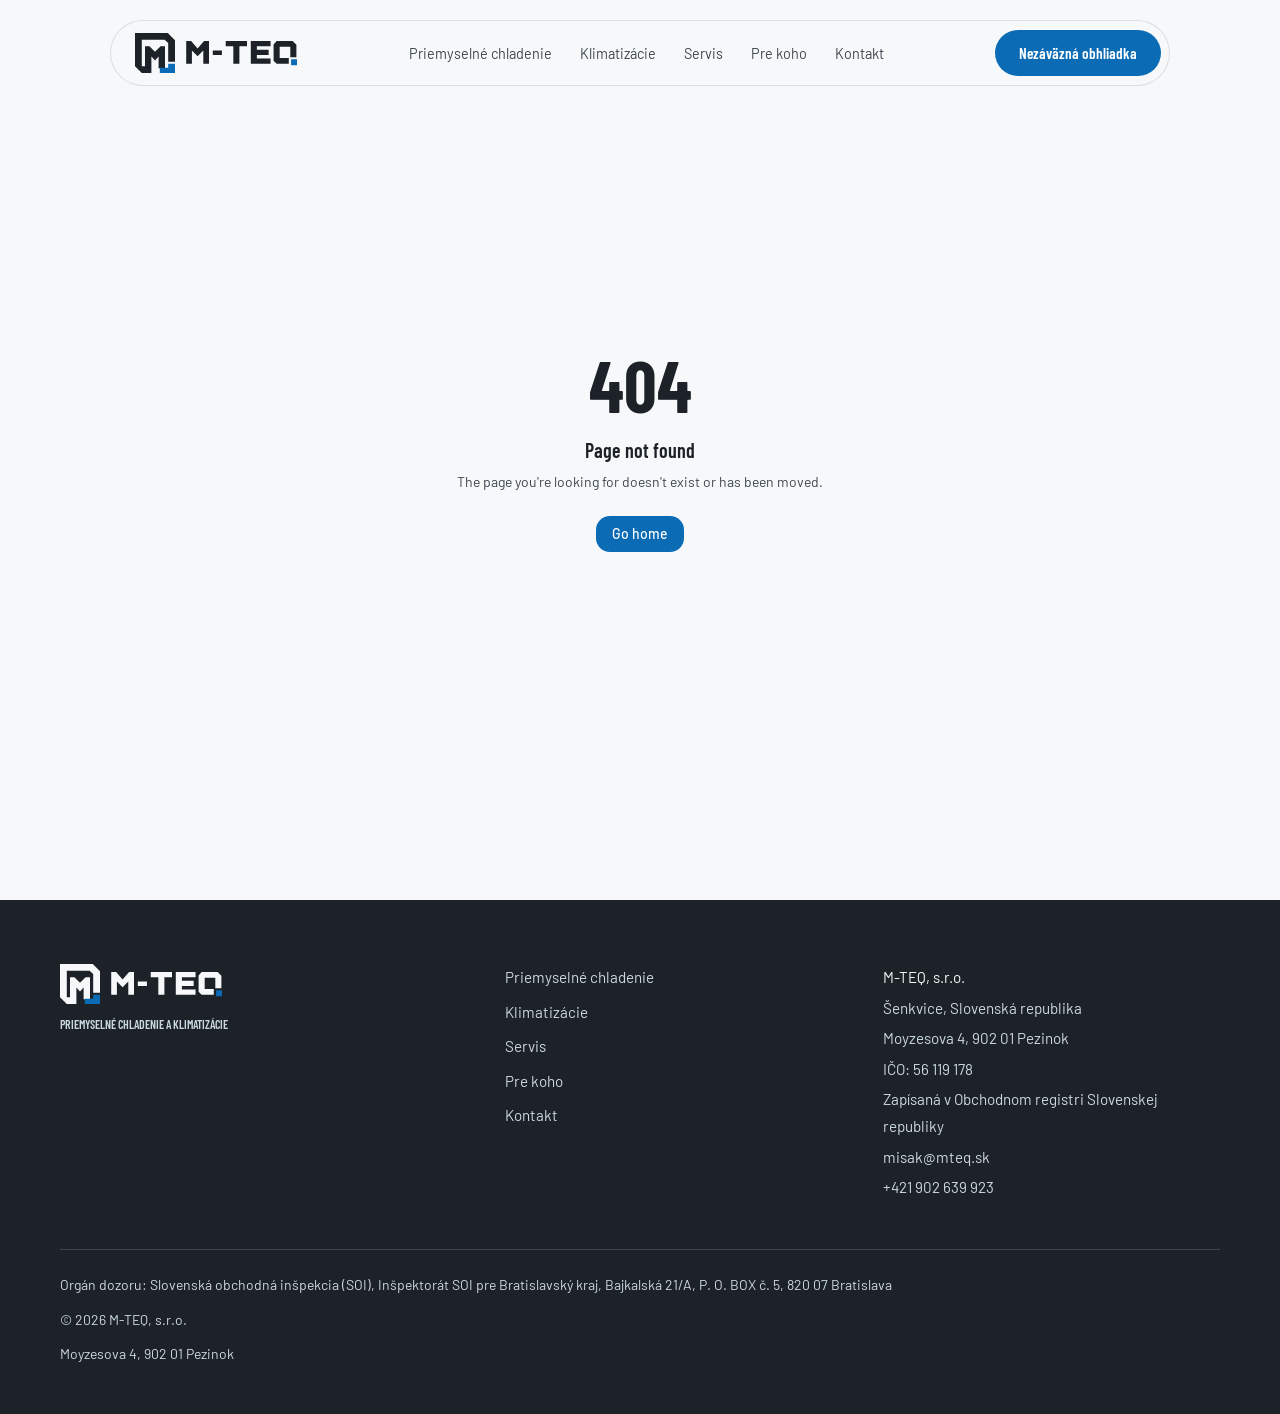
==== index.html @ 30f76d92 "Telefon na mobile ostava v jednom riadku" ====
<!DOCTYPE html><html lang="sk"><head><meta charSet="utf-8"/><meta name="viewport" content="width=device-width, initial-scale=1"/><link rel="preload" as="image" href="/assets/hero-BaROjVTZ.jpg"/><link rel="stylesheet" href="/assets/styles-GZahgrig.css" data-precedence="default"/><link rel="stylesheet" href="https://fonts.googleapis.com/css2?family=Barlow+Condensed:wght@600;700;800&amp;family=Barlow:ital,wght@0,400;0,500;0,600;1,400&amp;display=swap" data-precedence="default"/><title>Priemyselné chladenie a klimatizácie | M-TEQ</title><meta property="og:type" content="website"/><meta name="twitter:card" content="summary_large_image"/><meta name="description" content="Chladiace a mraziace boxy, chladiarne a vitríny pre mäsiarstva, predajne a prevádzky. Montáž klimatizácií a servis. Nezáväzná obhliadka."/><meta property="og:title" content="Priemyselné chladenie a klimatizácie | M-TEQ"/><meta property="og:description" content="Chladenie pre prevádzky, kde si výpadok nikto nemôže dovoliť. Nezáväzná obhliadka."/><link rel="modulepreload" href="/assets/index-ByGClAOJ.js"/><link rel="modulepreload" href="/assets/routes-XFiUXvRr.js"/><link rel="modulepreload" href="/assets/regulator-n8Q7moVo.js"/><link rel="modulepreload" href="/assets/strojovna-B4AyYjzI.js"/><link rel="modulepreload" href="/assets/warehouse-BjychSsk.js"/><link rel="modulepreload" href="/assets/klimatizacia-D5tEFb6D.js"/><link rel="modulepreload" href="/assets/Bloky-BaTZbaLu.js"/><link rel="icon" href="/favicon.png?v=20261104" type="image/png"/><link rel="apple-touch-icon" href="/apple-touch-icon.png"/><meta name="robots" content="noindex, nofollow"/><link rel="preconnect" href="https://fonts.googleapis.com"/><link rel="preconnect" href="https://fonts.gstatic.com" crossorigin="anonymous"/><script type="application/ld+json">{"@context":"https://schema.org","@type":"LocalBusiness","name":"M-TEQ, s.r.o.","description":"Priemyselné chladenie a klimatizácie","telephone":"+421 902 639 923","email":"misak@mteq.sk","taxID":"56119178","address":{"@type":"PostalAddress","addressLocality":"Šenkvice","addressCountry":"SK"}}</script><meta name="twitter:title" content="Priemyselné chladenie a klimatizácie | M-TEQ"><meta name="twitter:description" content="Chladenie pre prevádzky, kde si výpadok nikto nemôže dovoliť. Nezáväzná obhliadka."><meta property="og:image" content="https://pub-bb2e103a32db4e198524a2e9ed8f35b4.r2.dev/lovp_06jy56ednd9dcsbyqvr5x4zqxt/9d31c6cc61211c98540d97f13b0f9140_1792367853411.png"><meta name="twitter:image" content="https://pub-bb2e103a32db4e198524a2e9ed8f35b4.r2.dev/lovp_06jy56ednd9dcsbyqvr5x4zqxt/9d31c6cc61211c98540d97f13b0f9140_1792367853411.png"></head><body><a href="#obsah" class="sr-only focus:not-sr-only focus:fixed focus:left-4 focus:top-4 focus:z-[70] btn btn-modra">Preskočiť na obsah</a><header class="menu  "><nav class="flex h-full items-center justify-between gap-4 pl-6 pr-2" aria-label="Hlavné menu"><a aria-label="M-TEQ, domov" class="logotyp text-xl  active" href="/" data-status="active" aria-current="page">M<span class="text-modra">-</span>TEQ</a><ul class="hidden items-center gap-1 lg:flex"><li><a class="rounded-full px-3 py-2 text-[0.9rem] text-grafit-mak transition-colors duration-300 hover:text-modra-tmava" href="/priemyselne-chladenie">Priemyselné chladenie</a></li><li><a class="rounded-full px-3 py-2 text-[0.9rem] text-grafit-mak transition-colors duration-300 hover:text-modra-tmava" href="/klimatizacie">Klimatizácie</a></li><li><a class="rounded-full px-3 py-2 text-[0.9rem] text-grafit-mak transition-colors duration-300 hover:text-modra-tmava" href="/servis">Servis</a></li><li><a class="rounded-full px-3 py-2 text-[0.9rem] text-grafit-mak transition-colors duration-300 hover:text-modra-tmava" href="/pre-koho">Pre koho</a></li><li><a class="rounded-full px-3 py-2 text-[0.9rem] text-grafit-mak transition-colors duration-300 hover:text-modra-tmava" href="/kontakt">Kontakt</a></li></ul><a class="btn btn-modra hidden !py-2.5 lg:inline-flex" href="/dopyt">Nezáväzná obhliadka</a><button type="button" class="btn btn-obrys !px-4 !py-2 lg:hidden" aria-expanded="false" aria-controls="mobilne-menu"><span class="flex flex-col gap-1" aria-hidden="true"><span class="block h-0.5 w-5 rounded-full bg-grafit"></span><span class="block h-0.5 w-5 rounded-full bg-grafit"></span></span><span class="sr-only">Otvoriť menu</span></button></nav></header><a href="tel:+421902639923" class="btn btn-modra fixed bottom-4 left-1/2 z-40 -translate-x-1/2 shadow-[var(--tien-zdvih)] lg:hidden" aria-label="Zavolať +421 902 639 923"><svg width="18" height="18" viewBox="0 0 24 24" fill="none" aria-hidden="true"><path d="M5 4h4l2 5-2.5 1.5a11 11 0 0 0 5 5L15 13l5 2v4a2 2 0 0 1-2 2A16 16 0 0 1 3 6a2 2 0 0 1 2-2" stroke="currentColor" stroke-width="1.8" stroke-linejoin="round"></path></svg>Zavolať</a><div id="obsah" class="prechod-stranky"><!--$--><main><section class="uvod-domov relative isolate overflow-hidden"><video class="uvod-video" poster="/__l5e/assets-v1/dd552102-d578-42c6-9dde-a51a23793934/mteq-airflow-poster.jpg" autoPlay="" muted="" playsInline="" loop="" preload="auto" aria-hidden="true"><source src="/__l5e/assets-v1/21ea2194-92ba-4c3b-be45-688ba5adaeda/mteq-airflow.webm" type="video/webm"/><source src="/__l5e/assets-v1/b06d002d-1847-46dd-aaab-30ab0254226c/mteq-airflow.mp4" type="video/mp4"/></video><div class="uvod-video-zavoj absolute inset-0 -z-10"></div><button class="inline-flex items-center justify-center gap-2 whitespace-nowrap text-sm font-medium cursor-pointer transition-colors focus-visible:outline-none focus-visible:ring-1 focus-visible:ring-ring disabled:pointer-events-none disabled:opacity-50 disabled:cursor-not-allowed [&amp;_svg]:pointer-events-none [&amp;_svg]:size-4 [&amp;_svg]:shrink-0 border border-input bg-background shadow-sm hover:bg-accent hover:text-accent-foreground h-9 w-9 video-prepinac absolute bottom-12 right-6 z-20 rounded-full" type="button" aria-label="Pozastaviť animáciu" title="Pozastaviť animáciu"><svg xmlns="http://www.w3.org/2000/svg" width="16" height="16" viewBox="0 0 24 24" fill="none" stroke="currentColor" stroke-width="2" stroke-linecap="round" stroke-linejoin="round" class="lucide lucide-pause" aria-hidden="true"><rect x="14" y="3" width="5" height="18" rx="1"></rect><rect x="5" y="3" width="5" height="18" rx="1"></rect></svg></button><div class="obal relative z-10"><span data-anim="true" class="t-popis text-modra">PRIEMYSELNÉ CHLADENIE · KLIMATIZÁCIE</span><h1 data-anim="true" class="uvod-znacka mt-6">M<span class="text-modra">-</span>TEQ</h1><div class="mt-8 grid gap-8 lg:grid-cols-[1.1fr_1fr] lg:gap-20"><p data-anim="true" class="uvod-veta">Keď v piatok večer vypadne chladenie, nejde o nepohodlie.</p><div><p data-anim="true" class="max-w-xl text-grafit-mak">Ide o tovar v boxe, o pondelkovú kontrolu a o deň, keď sa nepredáva. Robíme chladenie pre prevádzky, kde si výpadok nikto nemôže dovoliť — a sme tí, čo to prídu riešiť, nie tí, čo to len namontujú.</p><div data-anim="true" class="mt-7 flex flex-wrap gap-3"><a class="btn btn-modra" href="/dopyt">Nezáväzná obhliadka<svg xmlns="http://www.w3.org/2000/svg" width="18" height="18" viewBox="0 0 24 24" fill="none" stroke="currentColor" stroke-width="2" stroke-linecap="round" stroke-linejoin="round" class="lucide lucide-arrow-up-right" aria-hidden="true"><path d="M7 7h10v10"></path><path d="M7 17 17 7"></path></svg></a><a href="#co-riesite" class="btn btn-obrys">Čo robíme</a></div></div></div></div><div class="obal relative z-10 mt-12"><div data-anim="true" class="uvod-detail flex items-center gap-5"><img src="/assets/hero-BaROjVTZ.jpg" alt="Interiér chladiaceho boxu s nerezovými policami" width="1600" height="1104" class="h-20 w-28 rounded-[14px] object-cover"/><span class="t-popis text-grafit-mak">Chladenie<!-- --> · <!-- -->Klimatizácia<!-- --> · <!-- -->Servis</span></div></div></section><section id="co-riesite" class="sekcia-prechod scroll-mt-24 bg-biela py-20 lg:py-28"><div class="obal"><div class="max-w-3xl"><span data-anim="true" class="stitok">ČO RIEŠITE</span><h2 data-anim="true" class="t-nadpis mt-5">Dve veci, dva úplne iné problémy.</h2></div><div class="mt-12 grid gap-5 lg:grid-cols-2"><a data-anim="true" class="volba-sluzby group relative isolate flex min-h-[480px] flex-col justify-end overflow-hidden rounded-[24px] p-8 md:p-10" href="/priemyselne-chladenie"><img src="/assets/strojovna-BWE-LWDP.jpg" alt="Chladím potraviny" width="1280" height="912" loading="lazy" class="absolute inset-0 -z-20 h-full w-full object-cover transition-transform duration-700 group-hover:scale-105"/><div class="foto-zavoj absolute inset-0 -z-10"></div><svg xmlns="http://www.w3.org/2000/svg" width="36" height="36" viewBox="0 0 24 24" fill="none" stroke="currentColor" stroke-width="1.3" stroke-linecap="round" stroke-linejoin="round" class="lucide lucide-snowflake mb-auto text-namraza" aria-hidden="true"><path d="m10 20-1.25-2.5L6 18"></path><path d="M10 4 8.75 6.5 6 6"></path><path d="m14 20 1.25-2.5L18 18"></path><path d="m14 4 1.25 2.5L18 6"></path><path d="m17 21-3-6h-4"></path><path d="m17 3-3 6 1.5 3"></path><path d="M2 12h6.5L10 9"></path><path d="m20 10-1.5 2 1.5 2"></path><path d="M22 12h-6.5L14 15"></path><path d="m4 10 1.5 2L4 14"></path><path d="m7 21 3-6-1.5-3"></path><path d="m7 3 3 6h4"></path></svg><h3 class="t-nadpis mt-20 text-ind">Chladím potraviny</h3><p class="mt-4 max-w-lg text-ind">Chladiace a mraziace boxy, chladiarne, vitríny a technológia pre mäsiarstva, predajne, reštaurácie a sklady. Tu rozhoduje stabilita teploty a to, ako rýchlo sa rieši porucha.</p><span class="mt-8 flex items-center justify-between border-t border-linka-tmava pt-5 font-display font-semibold text-ind">Priemyselné chladenie<svg xmlns="http://www.w3.org/2000/svg" width="24" height="24" viewBox="0 0 24 24" fill="none" stroke="currentColor" stroke-width="2" stroke-linecap="round" stroke-linejoin="round" class="lucide lucide-arrow-up-right" aria-hidden="true"><path d="M7 7h10v10"></path><path d="M7 17 17 7"></path></svg></span></a><a data-anim="true" class="volba-sluzby group relative isolate flex min-h-[480px] flex-col justify-end overflow-hidden rounded-[24px] p-8 md:p-10" href="/klimatizacie"><img src="/assets/klimatizacia-C7ydokVe.jpg" alt="Potrebujem klimatizáciu" width="1280" height="912" loading="lazy" class="absolute inset-0 -z-20 h-full w-full object-cover transition-transform duration-700 group-hover:scale-105"/><div class="foto-zavoj absolute inset-0 -z-10"></div><svg xmlns="http://www.w3.org/2000/svg" width="36" height="36" viewBox="0 0 24 24" fill="none" stroke="currentColor" stroke-width="1.3" stroke-linecap="round" stroke-linejoin="round" class="lucide lucide-wind mb-auto text-namraza" aria-hidden="true"><path d="M12.8 19.6A2 2 0 1 0 14 16H2"></path><path d="M17.5 8a2.5 2.5 0 1 1 2 4H2"></path><path d="M9.8 4.4A2 2 0 1 1 11 8H2"></path></svg><h3 class="t-nadpis mt-20 text-ind">Potrebujem klimatizáciu</h3><p class="mt-4 max-w-lg text-ind">Montáž a servis klimatizácií pre firmy, kancelárie a prevádzky. Od jednej jednotky po celú budovu.</p><span class="mt-8 flex items-center justify-between border-t border-linka-tmava pt-5 font-display font-semibold text-ind">Klimatizácie<svg xmlns="http://www.w3.org/2000/svg" width="24" height="24" viewBox="0 0 24 24" fill="none" stroke="currentColor" stroke-width="2" stroke-linecap="round" stroke-linejoin="round" class="lucide lucide-arrow-up-right" aria-hidden="true"><path d="M7 7h10v10"></path><path d="M7 17 17 7"></path></svg></span></a></div></div></section><section class="sekcia-porucha bg-biela py-24 lg:py-32" aria-labelledby="porucha-nadpis"><div class="obal"><div class="max-w-3xl"><span data-anim="true" class="stitok !border-signal !text-signal"><span class="pulz mr-2 inline-block h-2 w-2 rounded-full bg-signal" aria-hidden="true"></span>KEĎ SA TO POKAZÍ</span><h2 id="porucha-nadpis" data-anim="true" class="t-nadpis mt-5">Toto je tá časť, o ktorej sa pri podpise nehovorí.</h2><p data-anim="true" class="t-perex mt-5 text-grafit-mak">Montáž vie urobiť veľa firiem. Rozdiel sa ukáže vtedy, keď zariadenie prestane držať teplotu — a vy ste v tom sami.</p></div><div data-anim="true" class="krivka mt-14 overflow-hidden rounded-[24px] border border-linka bg-ind p-6 md:p-10" aria-hidden="true"><div class="flex justify-between t-popis text-grafit-mak"><span>Teplota v boxe</span><span>Čas</span></div><svg viewBox="0 0 1000 220" class="mt-4 h-40 w-full md:h-52" fill="none" preserveAspectRatio="none"><line x1="0" y1="170" x2="1000" y2="170" stroke="var(--namraza)" stroke-dasharray="4 8" vector-effect="non-scaling-stroke"></line><path class="ciara" pathLength="1" d="M0 170 C 120 170, 220 168, 333 160" stroke="var(--modra)" stroke-width="3" stroke-linecap="round" vector-effect="non-scaling-stroke" style="transition-delay:200ms"></path><path class="ciara" pathLength="1" d="M333 160 C 450 152, 540 118, 666 80" stroke="color-mix(in srgb, var(--modra) 45%, var(--signal))" stroke-width="3" stroke-linecap="round" vector-effect="non-scaling-stroke" style="transition-delay:900ms"></path><path class="ciara" pathLength="1" d="M666 80 C 780 46, 880 28, 1000 18" stroke="var(--signal)" stroke-width="3" stroke-linecap="round" vector-effect="non-scaling-stroke" style="transition-delay:1600ms"></path><line x1="333" y1="0" x2="333" y2="220" stroke="var(--linka)" vector-effect="non-scaling-stroke"></line><line x1="666" y1="0" x2="666" y2="220" stroke="var(--linka)" vector-effect="non-scaling-stroke"></line></svg></div><ol class="mt-6 grid gap-4 md:grid-cols-3"><li data-anim="true" style="transition-delay:0ms;border-top-color:var(--modra)" class="rounded-[24px] border border-linka border-t-4 bg-biela p-7"><div class="flex items-baseline justify-between"><span style="color:var(--modra)"><svg xmlns="http://www.w3.org/2000/svg" width="32" height="32" viewBox="0 0 24 24" fill="none" stroke="currentColor" stroke-width="1.4" stroke-linecap="round" stroke-linejoin="round" class="lucide lucide-activity" aria-hidden="true"><path d="M22 12h-2.48a2 2 0 0 0-1.93 1.46l-2.35 8.36a.25.25 0 0 1-.48 0L9.24 2.18a.25.25 0 0 0-.48 0l-2.35 8.36A2 2 0 0 1 4.49 12H2"></path></svg></span><span class="stitok" style="border-color:var(--modra);color:var(--modra-tmava)">Prvé znaky</span></div><p class="mt-6 text-grafit-mak">Teplota sa drží horšie ako zvyčajne. Zariadenie beží dlhšie. Toto je moment, kedy sa to ešte dá vyriešiť lacno.</p></li><li data-anim="true" style="transition-delay:120ms;border-top-color:color-mix(in srgb, var(--modra) 45%, var(--signal))" class="rounded-[24px] border border-linka border-t-4 bg-biela p-7"><div class="flex items-baseline justify-between"><span style="color:color-mix(in srgb, var(--modra) 45%, var(--signal))"><svg xmlns="http://www.w3.org/2000/svg" width="32" height="32" viewBox="0 0 24 24" fill="none" stroke="currentColor" stroke-width="1.4" stroke-linecap="round" stroke-linejoin="round" class="lucide lucide-triangle-alert" aria-hidden="true"><path d="m21.73 18-8-14a2 2 0 0 0-3.48 0l-8 14A2 2 0 0 0 4 21h16a2 2 0 0 0 1.73-3"></path><path d="M12 9v4"></path><path d="M12 17h.01"></path></svg></span><span class="stitok" style="border-color:color-mix(in srgb, var(--modra) 45%, var(--signal));color:var(--grafit)">Porucha</span></div><p class="mt-6 text-grafit-mak">Teplota stúpa. Od tejto chvíle beží čas a každá hodina niečo stojí.</p></li><li data-anim="true" style="transition-delay:240ms;border-top-color:var(--signal)" class="rounded-[24px] border border-linka border-t-4 bg-biela p-7"><div class="flex items-baseline justify-between"><span style="color:var(--signal)"><svg xmlns="http://www.w3.org/2000/svg" width="32" height="32" viewBox="0 0 24 24" fill="none" stroke="currentColor" stroke-width="1.4" stroke-linecap="round" stroke-linejoin="round" class="lucide lucide-shield-check" aria-hidden="true"><path d="M20 13c0 5-3.5 7.5-7.66 8.95a1 1 0 0 1-.67-.01C7.5 20.5 4 18 4 13V6a1 1 0 0 1 1-1c2 0 4.5-1.2 6.24-2.72a1.17 1.17 0 0 1 1.52 0C14.51 3.81 17 5 19 5a1 1 0 0 1 1 1z"></path><path d="m9 12 2 2 4-4"></path></svg></span><span class="stitok" style="border-color:var(--signal);color:var(--grafit)">Následok</span></div><p class="mt-6 text-grafit-mak">Znehodnotený tovar, problém pri kontrole a zatvorená prevádzka. Toto je to, čomu sa predchádza údržbou.</p></li></ol><div class="mt-16 grid gap-10 rounded-[24px] bg-grafit p-8 text-ind md:grid-cols-[1fr_1.4fr] md:p-12"><div><h3 data-anim="true" class="t-sluzba">Čo s tým robíme my</h3><a data-anim="true" href="tel:+421902639923" class="btn btn-modra mt-8">Zavolať · <!-- -->+421 902 639 923</a></div><ul class="space-y-6"><li data-anim="true" class="flex gap-5 border-t border-linka-tmava pt-6 first:border-0 first:pt-0"><svg xmlns="http://www.w3.org/2000/svg" width="20" height="20" viewBox="0 0 24 24" fill="none" stroke="currentColor" stroke-width="2" stroke-linecap="round" stroke-linejoin="round" class="lucide lucide-check mt-1 shrink-0 text-namraza" aria-hidden="true"><path d="M20 6 9 17l-5-5"></path></svg><p class="text-ind">Prídeme sa na to pozrieť osobne. Chladiaci okruh sa cez telefón diagnostikovať nedá.</p></li><li data-anim="true" class="flex gap-5 border-t border-linka-tmava pt-6 first:border-0 first:pt-0"><svg xmlns="http://www.w3.org/2000/svg" width="20" height="20" viewBox="0 0 24 24" fill="none" stroke="currentColor" stroke-width="2" stroke-linecap="round" stroke-linejoin="round" class="lucide lucide-check mt-1 shrink-0 text-namraza" aria-hidden="true"><path d="M20 6 9 17l-5-5"></path></svg><p class="text-ind">Poruchu riešime na mieste, ak sa dá. Ak treba diel, poviem vám to hneď a poviem aj, dokedy.</p></li><li data-anim="true" class="flex gap-5 border-t border-linka-tmava pt-6 first:border-0 first:pt-0"><svg xmlns="http://www.w3.org/2000/svg" width="20" height="20" viewBox="0 0 24 24" fill="none" stroke="currentColor" stroke-width="2" stroke-linecap="round" stroke-linejoin="round" class="lucide lucide-check mt-1 shrink-0 text-namraza" aria-hidden="true"><path d="M20 6 9 17l-5-5"></path></svg><p class="text-ind">Pri zariadeniach, ktoré pre vás robíme, vieme nastaviť pravidelnú údržbu — tá je lacnejšia než jeden výpadok.</p></li></ul></div></div></section><section class="sekcia-sluzby py-20 lg:py-28"><div class="obal"><div class="max-w-3xl"><span data-anim="true" class="stitok">ČO ROBÍME</span><h2 data-anim="true" class="t-nadpis mt-5">Návrh, montáž a servis. Jedna firma, jeden človek.</h2></div><div class="mt-12 grid gap-4 md:grid-cols-3"><a data-anim="true" style="transition-delay:0ms" class="sluzba-riadok group flex flex-col p-8" href="/priemyselne-chladenie"><span class="flex items-center justify-between text-modra"><svg xmlns="http://www.w3.org/2000/svg" width="32" height="32" viewBox="0 0 24 24" fill="none" stroke="currentColor" stroke-width="1.3" stroke-linecap="round" stroke-linejoin="round" class="lucide lucide-snowflake" aria-hidden="true"><path d="m10 20-1.25-2.5L6 18"></path><path d="M10 4 8.75 6.5 6 6"></path><path d="m14 20 1.25-2.5L18 18"></path><path d="m14 4 1.25 2.5L18 6"></path><path d="m17 21-3-6h-4"></path><path d="m17 3-3 6 1.5 3"></path><path d="M2 12h6.5L10 9"></path><path d="m20 10-1.5 2 1.5 2"></path><path d="M22 12h-6.5L14 15"></path><path d="m4 10 1.5 2L4 14"></path><path d="m7 21 3-6-1.5-3"></path><path d="m7 3 3 6h4"></path></svg><svg xmlns="http://www.w3.org/2000/svg" width="24" height="24" viewBox="0 0 24 24" fill="none" stroke="currentColor" stroke-width="2" stroke-linecap="round" stroke-linejoin="round" class="lucide lucide-arrow-up-right" aria-hidden="true"><path d="M7 7h10v10"></path><path d="M7 17 17 7"></path></svg></span><h3 class="t-sluzba mt-6">Priemyselné chladenie</h3><p class="mt-3 text-grafit-mak">Pre prevádzky, kde teplota nie je komfort, ale podmienka.</p><span class="t-popis mt-8 text-modra">Viac</span></a><a data-anim="true" style="transition-delay:100ms" class="sluzba-riadok group flex flex-col p-8" href="/klimatizacie"><span class="flex items-center justify-between text-modra"><svg xmlns="http://www.w3.org/2000/svg" width="32" height="32" viewBox="0 0 24 24" fill="none" stroke="currentColor" stroke-width="1.3" stroke-linecap="round" stroke-linejoin="round" class="lucide lucide-wind" aria-hidden="true"><path d="M12.8 19.6A2 2 0 1 0 14 16H2"></path><path d="M17.5 8a2.5 2.5 0 1 1 2 4H2"></path><path d="M9.8 4.4A2 2 0 1 1 11 8H2"></path></svg><svg xmlns="http://www.w3.org/2000/svg" width="24" height="24" viewBox="0 0 24 24" fill="none" stroke="currentColor" stroke-width="2" stroke-linecap="round" stroke-linejoin="round" class="lucide lucide-arrow-up-right" aria-hidden="true"><path d="M7 7h10v10"></path><path d="M7 17 17 7"></path></svg></span><h3 class="t-sluzba mt-6">Klimatizácie</h3><p class="mt-3 text-grafit-mak">Montáž a servis pre firmy a prevádzky.</p><span class="t-popis mt-8 text-modra">Viac</span></a><a data-anim="true" style="transition-delay:200ms" class="sluzba-riadok group flex flex-col p-8" href="/servis"><span class="flex items-center justify-between text-modra"><svg xmlns="http://www.w3.org/2000/svg" width="32" height="32" viewBox="0 0 24 24" fill="none" stroke="currentColor" stroke-width="1.3" stroke-linecap="round" stroke-linejoin="round" class="lucide lucide-wrench" aria-hidden="true"><path d="M14.7 6.3a1 1 0 0 0 0 1.4l1.6 1.6a1 1 0 0 0 1.4 0l3.106-3.105c.32-.322.863-.22.983.218a6 6 0 0 1-8.259 7.057l-7.91 7.91a1 1 0 0 1-2.999-3l7.91-7.91a6 6 0 0 1 7.057-8.259c.438.12.54.662.219.984z"></path></svg><svg xmlns="http://www.w3.org/2000/svg" width="24" height="24" viewBox="0 0 24 24" fill="none" stroke="currentColor" stroke-width="2" stroke-linecap="round" stroke-linejoin="round" class="lucide lucide-arrow-up-right" aria-hidden="true"><path d="M7 7h10v10"></path><path d="M7 17 17 7"></path></svg></span><h3 class="t-sluzba mt-6">Servis a údržba</h3><p class="mt-3 text-grafit-mak">Aj na zariadenia, ktoré sme nemontovali my.</p><span class="t-popis mt-8 text-modra">Viac</span></a></div></div></section><section class="py-20 lg:py-28"><div class="obal"><div class="max-w-3xl"><span data-anim="true" class="stitok">PRE KOHO</span><h2 data-anim="true" class="t-nadpis mt-5">Každá prevádzka má iný problém.</h2></div><ul class="mt-12 grid gap-px overflow-hidden rounded-[24px] border border-linka bg-linka sm:grid-cols-2 lg:grid-cols-3"><li class="bg-biela"><a data-anim="true" style="transition-delay:0ms" class="flex h-full flex-col p-7 transition-colors duration-[450ms] hover:bg-modra-svit" href="/pre-koho#masiarstvo"><div class="flex items-center justify-between"><span class="text-modra"><svg xmlns="http://www.w3.org/2000/svg" width="28" height="28" viewBox="0 0 24 24" fill="none" stroke="currentColor" stroke-width="1.3" stroke-linecap="round" stroke-linejoin="round" class="lucide lucide-beef" aria-hidden="true"><path d="M16.4 13.7A6.5 6.5 0 1 0 6.28 6.6c-1.1 3.13-.78 3.9-3.18 6.08A3 3 0 0 0 5 18c4 0 8.4-1.8 11.4-4.3"></path><path d="m18.5 6 2.19 4.5a6.48 6.48 0 0 1-2.29 7.2C15.4 20.2 11 22 7 22a3 3 0 0 1-2.68-1.66L2.4 16.5"></path><circle cx="12.5" cy="8.5" r="2.5"></circle></svg></span><span class="stitok">CHLADENIE</span></div><h3 class="t-sluzba mt-8">Mäsiarstva a spracovne</h3><p class="mt-3 text-grafit-mak">Najprísnejšie požiadavky na teplotu a najdrahší tovar v boxe. Tu sa nešetrí na regulácii.</p></a></li><li class="bg-biela"><a data-anim="true" style="transition-delay:70ms" class="flex h-full flex-col p-7 transition-colors duration-[450ms] hover:bg-modra-svit" href="/pre-koho#predajne"><div class="flex items-center justify-between"><span class="text-modra"><svg xmlns="http://www.w3.org/2000/svg" width="28" height="28" viewBox="0 0 24 24" fill="none" stroke="currentColor" stroke-width="1.3" stroke-linecap="round" stroke-linejoin="round" class="lucide lucide-store" aria-hidden="true"><path d="M15 21v-5a1 1 0 0 0-1-1h-4a1 1 0 0 0-1 1v5"></path><path d="M17.774 10.31a1.12 1.12 0 0 0-1.549 0 2.5 2.5 0 0 1-3.451 0 1.12 1.12 0 0 0-1.548 0 2.5 2.5 0 0 1-3.452 0 1.12 1.12 0 0 0-1.549 0 2.5 2.5 0 0 1-3.77-3.248l2.889-4.184A2 2 0 0 1 7 2h10a2 2 0 0 1 1.653.873l2.895 4.192a2.5 2.5 0 0 1-3.774 3.244"></path><path d="M4 10.95V19a2 2 0 0 0 2 2h12a2 2 0 0 0 2-2v-8.05"></path></svg></span><span class="stitok">CHLADENIE</span></div><h3 class="t-sluzba mt-8">Predajne potravín</h3><p class="mt-3 text-grafit-mak">Vitríny, chladiace zostavy a boxy v zázemí. Rozhoduje spoľahlivosť počas otváracích hodín.</p></a></li><li class="bg-biela"><a data-anim="true" style="transition-delay:140ms" class="flex h-full flex-col p-7 transition-colors duration-[450ms] hover:bg-modra-svit" href="/pre-koho#restauracie"><div class="flex items-center justify-between"><span class="text-modra"><svg xmlns="http://www.w3.org/2000/svg" width="28" height="28" viewBox="0 0 24 24" fill="none" stroke="currentColor" stroke-width="1.3" stroke-linecap="round" stroke-linejoin="round" class="lucide lucide-utensils" aria-hidden="true"><path d="M3 2v7c0 1.1.9 2 2 2h4a2 2 0 0 0 2-2V2"></path><path d="M7 2v20"></path><path d="M21 15V2a5 5 0 0 0-5 5v6c0 1.1.9 2 2 2h3Zm0 0v7"></path></svg></span><span class="stitok">SERVIS</span></div><h3 class="t-sluzba mt-8">Reštaurácie a kuchyne</h3><p class="mt-3 text-grafit-mak">Málo miesta, veľa zariadení a prevádzka, ktorá sa nedá zastaviť kvôli oprave.</p></a></li><li class="bg-biela"><a data-anim="true" style="transition-delay:210ms" class="flex h-full flex-col p-7 transition-colors duration-[450ms] hover:bg-modra-svit" href="/pre-koho#pekarne"><div class="flex items-center justify-between"><span class="text-modra"><svg xmlns="http://www.w3.org/2000/svg" width="28" height="28" viewBox="0 0 24 24" fill="none" stroke="currentColor" stroke-width="1.3" stroke-linecap="round" stroke-linejoin="round" class="lucide lucide-croissant" aria-hidden="true"><path d="M10.2 18H4.774a1.5 1.5 0 0 1-1.352-.97 11 11 0 0 1 .132-6.487"></path><path d="M18 10.2V4.774a1.5 1.5 0 0 0-.97-1.352 11 11 0 0 0-6.486.132"></path><path d="M18 5a4 3 0 0 1 4 3 2 2 0 0 1-2 2 10 10 0 0 0-5.139 1.42"></path><path d="M5 18a3 4 0 0 0 3 4 2 2 0 0 0 2-2 10 10 0 0 1 1.42-5.14"></path><path d="M8.709 2.554a10 10 0 0 0-6.155 6.155 1.5 1.5 0 0 0 .676 1.626l9.807 5.42a2 2 0 0 0 2.718-2.718l-5.42-9.807a1.5 1.5 0 0 0-1.626-.676"></path></svg></span><span class="stitok">MRAZENIE</span></div><h3 class="t-sluzba mt-8">Pekárne a cukrárne</h3><p class="mt-3 text-grafit-mak">Chladenie aj mrazenie v jednej prevádzke, často s rozdielnymi požiadavkami na vlhkosť.</p></a></li><li class="bg-biela"><a data-anim="true" style="transition-delay:280ms" class="flex h-full flex-col p-7 transition-colors duration-[450ms] hover:bg-modra-svit" href="/pre-koho#sklady"><div class="flex items-center justify-between"><span class="text-modra"><svg xmlns="http://www.w3.org/2000/svg" width="28" height="28" viewBox="0 0 24 24" fill="none" stroke="currentColor" stroke-width="1.3" stroke-linecap="round" stroke-linejoin="round" class="lucide lucide-warehouse" aria-hidden="true"><path d="M18 21V10a1 1 0 0 0-1-1H7a1 1 0 0 0-1 1v11"></path><path d="M22 19a2 2 0 0 1-2 2H4a2 2 0 0 1-2-2V8a2 2 0 0 1 1.132-1.803l7.95-3.974a2 2 0 0 1 1.837 0l7.948 3.974A2 2 0 0 1 22 8z"></path><path d="M6 13h12"></path><path d="M6 17h12"></path></svg></span><span class="stitok">MRAZENIE</span></div><h3 class="t-sluzba mt-8">Sklady a veľkoobchod</h3><p class="mt-3 text-grafit-mak">Väčšie objemy a dlhšie doby skladovania. Tu sa oplatí riešiť aj monitoring.</p></a></li><li class="bg-biela"><a data-anim="true" style="transition-delay:350ms" class="flex h-full flex-col p-7 transition-colors duration-[450ms] hover:bg-modra-svit" href="/pre-koho#firmy"><div class="flex items-center justify-between"><span class="text-modra"><svg xmlns="http://www.w3.org/2000/svg" width="28" height="28" viewBox="0 0 24 24" fill="none" stroke="currentColor" stroke-width="1.3" stroke-linecap="round" stroke-linejoin="round" class="lucide lucide-building2 lucide-building-2" aria-hidden="true"><path d="M10 12h4"></path><path d="M10 8h4"></path><path d="M14 21v-3a2 2 0 0 0-4 0v3"></path><path d="M6 10H4a2 2 0 0 0-2 2v7a2 2 0 0 0 2 2h16a2 2 0 0 0 2-2V9a2 2 0 0 0-2-2h-2"></path><path d="M6 21V5a2 2 0 0 1 2-2h8a2 2 0 0 1 2 2v16"></path></svg></span><span class="stitok">KLIMATIZÁCIA</span></div><h3 class="t-sluzba mt-8">Firmy a kancelárie</h3><p class="mt-3 text-grafit-mak">Klimatizácia pre priestory, kde teplota ovplyvňuje prácu alebo technológiu.</p></a></li></ul></div></section><div class="obal" aria-hidden="true"><svg data-anim="true" class="potrubie block h-6 w-full" viewBox="0 0 1200 24" preserveAspectRatio="none" fill="none"><path pathLength="1" d="M0 4 H380 Q392 4 392 12 Q392 20 404 20 H1200" stroke="var(--namraza)" stroke-width="1.5" vector-effect="non-scaling-stroke" stroke-linecap="round"></path></svg></div><section class="py-20 lg:py-28"><div class="obal grid items-center gap-12 lg:grid-cols-2"><div data-anim="true" class="aspect-[4/3]"><img src="/assets/regulator-BVuEjres.jpg" alt="Digitálny regulátor teploty na nerezových dverách chladiaceho boxu" loading="lazy" width="1280" height="912" class="obraz"/></div><div><span data-anim="true" class="stitok">KTO SME</span><h2 data-anim="true" class="logotyp t-cislo mt-5">M<span class="text-modra">-</span>TEQ</h2><p data-anim="true" class="t-perex mt-6 text-grafit-mak">Robíme priemyselné chladenie pre potravinárske prevádzky a montáž klimatizácií. Pracujeme pre mäsiarov, predajne, reštaurácie a firmy, ktoré potrebujú chladiť.</p><p data-anim="true" class="mt-4 text-grafit-mak">Nie sme veľká firma a ani sa o to nesnažíme. Pri chladení je dôležitejšie, kto príde, keď je problém — a to je u nás vždy ten istý človek, ktorý zariadenie montoval.</p></div></div></section><section class="vyzva-pas relative isolate overflow-hidden py-20 lg:py-28"><div class="obal relative grid items-end gap-10 lg:grid-cols-[1.4fr_1fr]"><div><span data-anim="true" class="t-popis text-namraza">Nezáväzná obhliadka</span><h2 data-anim="true" class="t-nadpis mt-6 text-ind">Pozrieme sa na to u vás.</h2><p data-anim="true" class="t-perex mt-5 max-w-2xl text-namraza">Chladenie sa cez telefón nenavrhne. Prídeme na obhliadku, pozrieme priestor a povieme, čo to bude obnášať.</p></div><div data-anim="true" class="flex flex-wrap gap-3 lg:justify-end"><a class="btn btn-modra" href="/dopyt">Nezáväzná obhliadka<svg xmlns="http://www.w3.org/2000/svg" width="18" height="18" viewBox="0 0 24 24" fill="none" stroke="currentColor" stroke-width="2" stroke-linecap="round" stroke-linejoin="round" class="lucide lucide-arrow-up-right" aria-hidden="true"><path d="M7 7h10v10"></path><path d="M7 17 17 7"></path></svg></a><a href="tel:+421902639923" class="btn btn-obrys-tmavy">+421 902 639 923</a></div></div></section></main><script>(function(a,f){let l;try{l=JSON.parse(sessionStorage.getItem(a)||"{}")}catch{return}const n=l?.[f||history.state?.__TSR_key];let c=!1;for(const t in n){const e=n[t],o=e?.scrollX,s=e?.scrollY;if(Number.isFinite(o)&&Number.isFinite(s)){if(t==="window")scrollTo(o,s),c=!0;else if(t)try{const r=document.querySelector(t);r&&(r.scrollLeft=o,r.scrollTop=s)}catch{}}}if(c)return;const i=location.hash.slice(1);if(i){const t=history.state?.__hashScrollIntoViewOptions??!0;if(t){const e=document.getElementById(i);e&&e.scrollIntoView(t)}return}scrollTo(0,0)})("tsr-scroll-restoration-v1_3");document.currentScript.remove()</script><!--/$--></div><footer class="bg-grafit pb-28 pt-16 text-ind lg:pb-12"><div class="obal grid gap-10 md:grid-cols-[1.2fr_1fr_1fr]"><div><a aria-label="M-TEQ, domov" class="logotyp text-xl text-ind active" href="/" data-status="active" aria-current="page">M<span class="text-modra">-</span>TEQ</a><p class="t-popis mt-3 text-namraza">Priemyselné chladenie a klimatizácie</p></div><ul class="space-y-2 text-[0.95rem]"><li><a class="text-namraza transition-colors hover:text-ind" href="/priemyselne-chladenie">Priemyselné chladenie</a></li><li><a class="text-namraza transition-colors hover:text-ind" href="/klimatizacie">Klimatizácie</a></li><li><a class="text-namraza transition-colors hover:text-ind" href="/servis">Servis</a></li><li><a class="text-namraza transition-colors hover:text-ind" href="/pre-koho">Pre koho</a></li><li><a class="text-namraza transition-colors hover:text-ind" href="/kontakt">Kontakt</a></li></ul><div class="space-y-1 text-[0.95rem] text-namraza"><p class="text-ind">M-TEQ, s.r.o.</p><p>Šenkvice, Slovenská republika</p><p>IČO: 56 119 178</p><p>Zapísaná v Obchodnom registri Slovenskej republiky</p><p><a class="hover:text-ind" href="mailto:misak@mteq.sk">misak@mteq.sk</a></p><p><a class="hover:text-ind" href="tel:+421902639923">+421 902 639 923</a></p></div></div><div class="obal mt-12"><div class="border-t border-linka-tmava pt-6 text-sm leading-relaxed text-namraza"><p>Orgán dozoru: Slovenská obchodná inšpekcia (SOI), Inšpektorát SOI pre Bratislavský kraj, Bajkalská 21/A, P. O. BOX č. 5, 820 07 Bratislava</p><p class="mt-3">© 2026 M-TEQ, s.r.o.</p></div></div></footer><script data-tsr-stream-part="">(self.$R=self.$R||{})["tsr"]=[];self.$_TSR={h(){this.hydrated=!0,this.c()},e(){this.streamEnded=!0,this.c()},c(){this.hydrated&&this.streamEnded&&(delete self.$_TSR,delete self.$R.tsr)},p(e){this.initialized?e():this.buffer.push(e)},buffer:[]};$_TSR.router=($R=>$R[0]={manifest:$R[1]={routes:$R[2]={__root__:$R[3]={preloads:$R[4]=["/assets/index-ByGClAOJ.js"],scripts:$R[5]=[$R[6]={attrs:$R[7]={type:"module",async:!0,src:"/assets/index-ByGClAOJ.js"}}]},"/":$R[8]={preloads:$R[9]=["/assets/routes-XFiUXvRr.js","/assets/regulator-n8Q7moVo.js","/assets/strojovna-B4AyYjzI.js","/assets/warehouse-BjychSsk.js","/assets/klimatizacia-D5tEFb6D.js","/assets/Bloky-BaTZbaLu.js"]}}},matches:$R[10]=[$R[11]={i:"__root__ ",u:1792368328873,s:"success",ssr:!0},$R[12]={i:"  ",u:1792368328873,s:"success",ssr:!0}]})($R["tsr"]);$_TSR.e();{let s=document.currentScript,p;while((p=s.previousElementSibling)&&p.hasAttribute('data-tsr-stream-part'))p.remove();s.remove()}</script><script type="module" async="" src="/assets/index-ByGClAOJ.js"></script><script>document.currentScript.remove();/*$tsr-stream-boundary*/</script><script src="/brand.js?v=20261106b"></script></body></html>
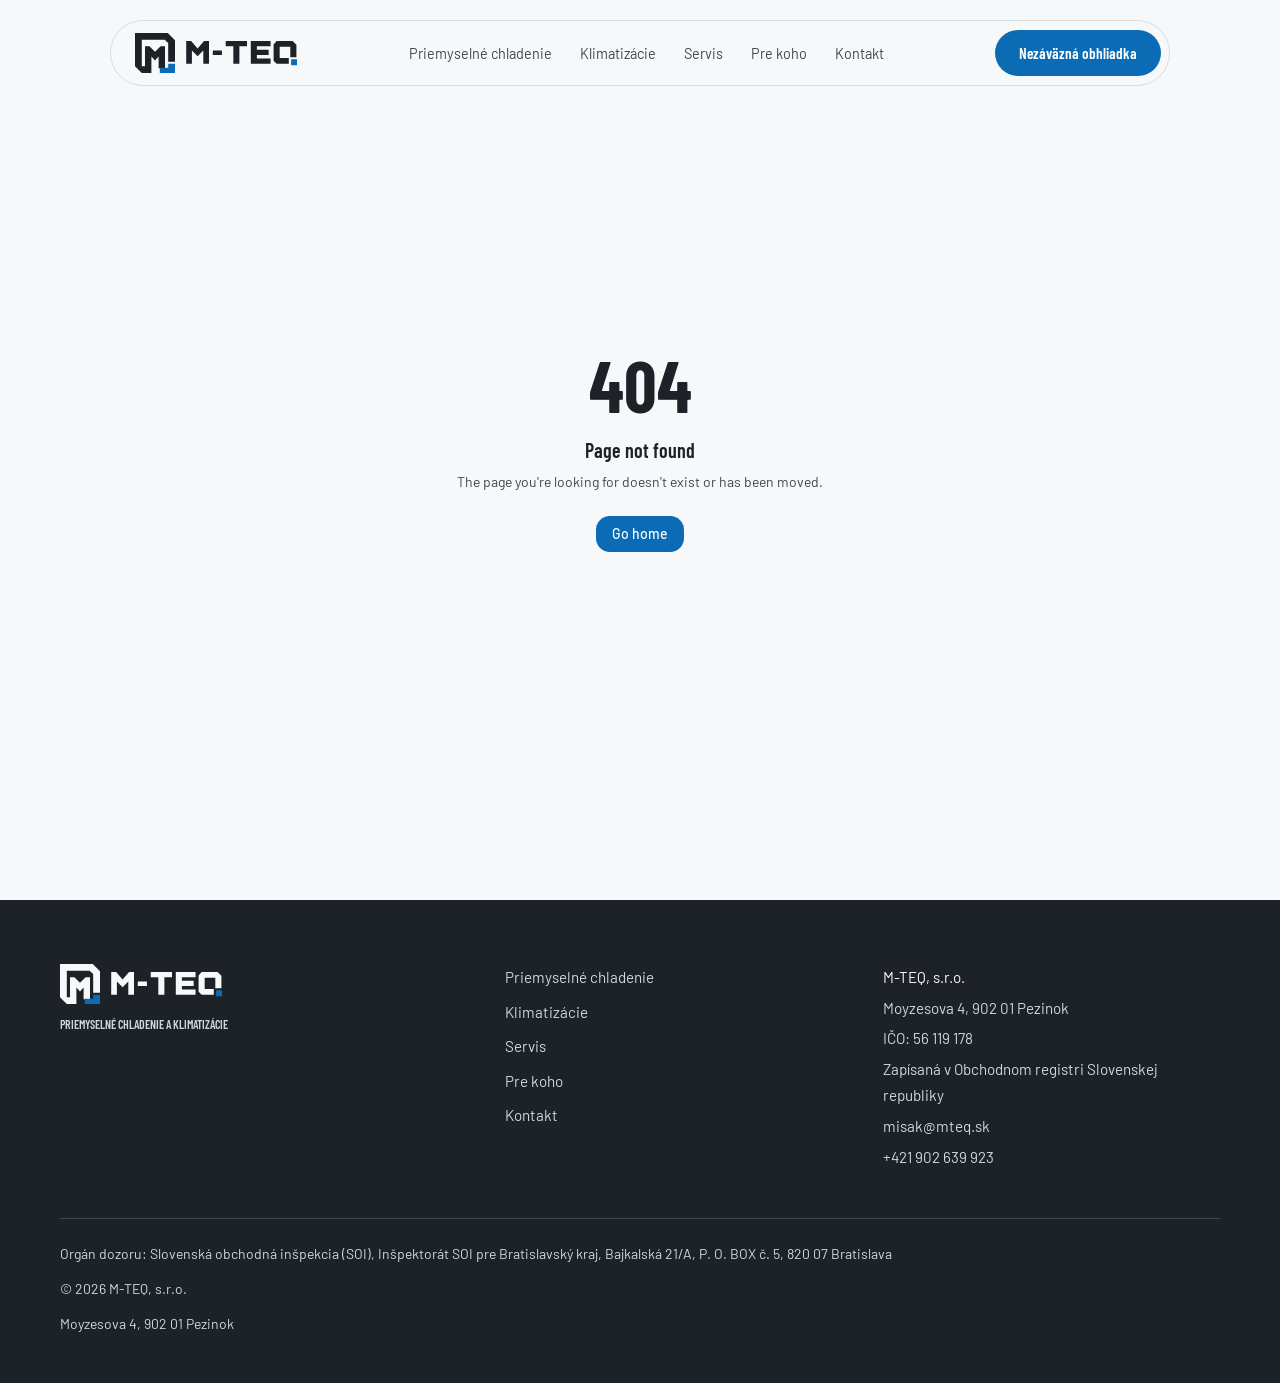
==== commit 67ca4f42: "Sidlo: Moyzesova namiesto Senkvic" ====
--- a/index.html
+++ b/index.html
@@ -1 +1 @@
-<!DOCTYPE html><html lang="sk"><head><meta charSet="utf-8"/><meta name="viewport" content="width=device-width, initial-scale=1"/><link rel="preload" as="image" href="/assets/hero-BaROjVTZ.jpg"/><link rel="stylesheet" href="/assets/styles-GZahgrig.css" data-precedence="default"/><link rel="stylesheet" href="https://fonts.googleapis.com/css2?family=Barlow+Condensed:wght@600;700;800&amp;family=Barlow:ital,wght@0,400;0,500;0,600;1,400&amp;display=swap" data-precedence="default"/><title>Priemyselné chladenie a klimatizácie | M-TEQ</title><meta property="og:type" content="website"/><meta name="twitter:card" content="summary_large_image"/><meta name="description" content="Chladiace a mraziace boxy, chladiarne a vitríny pre mäsiarstva, predajne a prevádzky. Montáž klimatizácií a servis. Nezáväzná obhliadka."/><meta property="og:title" content="Priemyselné chladenie a klimatizácie | M-TEQ"/><meta property="og:description" content="Chladenie pre prevádzky, kde si výpadok nikto nemôže dovoliť. Nezáväzná obhliadka."/><link rel="modulepreload" href="/assets/index-ByGClAOJ.js"/><link rel="modulepreload" href="/assets/routes-XFiUXvRr.js"/><link rel="modulepreload" href="/assets/regulator-n8Q7moVo.js"/><link rel="modulepreload" href="/assets/strojovna-B4AyYjzI.js"/><link rel="modulepreload" href="/assets/warehouse-BjychSsk.js"/><link rel="modulepreload" href="/assets/klimatizacia-D5tEFb6D.js"/><link rel="modulepreload" href="/assets/Bloky-BaTZbaLu.js"/><link rel="icon" href="/favicon.png?v=20261104" type="image/png"/><link rel="apple-touch-icon" href="/apple-touch-icon.png"/><meta name="robots" content="noindex, nofollow"/><link rel="preconnect" href="https://fonts.googleapis.com"/><link rel="preconnect" href="https://fonts.gstatic.com" crossorigin="anonymous"/><script type="application/ld+json">{"@context":"https://schema.org","@type":"LocalBusiness","name":"M-TEQ, s.r.o.","description":"Priemyselné chladenie a klimatizácie","telephone":"+421 902 639 923","email":"misak@mteq.sk","taxID":"56119178","address":{"@type":"PostalAddress","addressLocality":"Šenkvice","addressCountry":"SK"}}</script><meta name="twitter:title" content="Priemyselné chladenie a klimatizácie | M-TEQ"><meta name="twitter:description" content="Chladenie pre prevádzky, kde si výpadok nikto nemôže dovoliť. Nezáväzná obhliadka."><meta property="og:image" content="https://pub-bb2e103a32db4e198524a2e9ed8f35b4.r2.dev/lovp_06jy56ednd9dcsbyqvr5x4zqxt/9d31c6cc61211c98540d97f13b0f9140_1792367853411.png"><meta name="twitter:image" content="https://pub-bb2e103a32db4e198524a2e9ed8f35b4.r2.dev/lovp_06jy56ednd9dcsbyqvr5x4zqxt/9d31c6cc61211c98540d97f13b0f9140_1792367853411.png"></head><body><a href="#obsah" class="sr-only focus:not-sr-only focus:fixed focus:left-4 focus:top-4 focus:z-[70] btn btn-modra">Preskočiť na obsah</a><header class="menu  "><nav class="flex h-full items-center justify-between gap-4 pl-6 pr-2" aria-label="Hlavné menu"><a aria-label="M-TEQ, domov" class="logotyp text-xl  active" href="/" data-status="active" aria-current="page">M<span class="text-modra">-</span>TEQ</a><ul class="hidden items-center gap-1 lg:flex"><li><a class="rounded-full px-3 py-2 text-[0.9rem] text-grafit-mak transition-colors duration-300 hover:text-modra-tmava" href="/priemyselne-chladenie">Priemyselné chladenie</a></li><li><a class="rounded-full px-3 py-2 text-[0.9rem] text-grafit-mak transition-colors duration-300 hover:text-modra-tmava" href="/klimatizacie">Klimatizácie</a></li><li><a class="rounded-full px-3 py-2 text-[0.9rem] text-grafit-mak transition-colors duration-300 hover:text-modra-tmava" href="/servis">Servis</a></li><li><a class="rounded-full px-3 py-2 text-[0.9rem] text-grafit-mak transition-colors duration-300 hover:text-modra-tmava" href="/pre-koho">Pre koho</a></li><li><a class="rounded-full px-3 py-2 text-[0.9rem] text-grafit-mak transition-colors duration-300 hover:text-modra-tmava" href="/kontakt">Kontakt</a></li></ul><a class="btn btn-modra hidden !py-2.5 lg:inline-flex" href="/dopyt">Nezáväzná obhliadka</a><button type="button" class="btn btn-obrys !px-4 !py-2 lg:hidden" aria-expanded="false" aria-controls="mobilne-menu"><span class="flex flex-col gap-1" aria-hidden="true"><span class="block h-0.5 w-5 rounded-full bg-grafit"></span><span class="block h-0.5 w-5 rounded-full bg-grafit"></span></span><span class="sr-only">Otvoriť menu</span></button></nav></header><a href="tel:+421902639923" class="btn btn-modra fixed bottom-4 left-1/2 z-40 -translate-x-1/2 shadow-[var(--tien-zdvih)] lg:hidden" aria-label="Zavolať +421 902 639 923"><svg width="18" height="18" viewBox="0 0 24 24" fill="none" aria-hidden="true"><path d="M5 4h4l2 5-2.5 1.5a11 11 0 0 0 5 5L15 13l5 2v4a2 2 0 0 1-2 2A16 16 0 0 1 3 6a2 2 0 0 1 2-2" stroke="currentColor" stroke-width="1.8" stroke-linejoin="round"></path></svg>Zavolať</a><div id="obsah" class="prechod-stranky"><!--$--><main><section class="uvod-domov relative isolate overflow-hidden"><video class="uvod-video" poster="/__l5e/assets-v1/dd552102-d578-42c6-9dde-a51a23793934/mteq-airflow-poster.jpg" autoPlay="" muted="" playsInline="" loop="" preload="auto" aria-hidden="true"><source src="/__l5e/assets-v1/21ea2194-92ba-4c3b-be45-688ba5adaeda/mteq-airflow.webm" type="video/webm"/><source src="/__l5e/assets-v1/b06d002d-1847-46dd-aaab-30ab0254226c/mteq-airflow.mp4" type="video/mp4"/></video><div class="uvod-video-zavoj absolute inset-0 -z-10"></div><button class="inline-flex items-center justify-center gap-2 whitespace-nowrap text-sm font-medium cursor-pointer transition-colors focus-visible:outline-none focus-visible:ring-1 focus-visible:ring-ring disabled:pointer-events-none disabled:opacity-50 disabled:cursor-not-allowed [&amp;_svg]:pointer-events-none [&amp;_svg]:size-4 [&amp;_svg]:shrink-0 border border-input bg-background shadow-sm hover:bg-accent hover:text-accent-foreground h-9 w-9 video-prepinac absolute bottom-12 right-6 z-20 rounded-full" type="button" aria-label="Pozastaviť animáciu" title="Pozastaviť animáciu"><svg xmlns="http://www.w3.org/2000/svg" width="16" height="16" viewBox="0 0 24 24" fill="none" stroke="currentColor" stroke-width="2" stroke-linecap="round" stroke-linejoin="round" class="lucide lucide-pause" aria-hidden="true"><rect x="14" y="3" width="5" height="18" rx="1"></rect><rect x="5" y="3" width="5" height="18" rx="1"></rect></svg></button><div class="obal relative z-10"><span data-anim="true" class="t-popis text-modra">PRIEMYSELNÉ CHLADENIE · KLIMATIZÁCIE</span><h1 data-anim="true" class="uvod-znacka mt-6">M<span class="text-modra">-</span>TEQ</h1><div class="mt-8 grid gap-8 lg:grid-cols-[1.1fr_1fr] lg:gap-20"><p data-anim="true" class="uvod-veta">Keď v piatok večer vypadne chladenie, nejde o nepohodlie.</p><div><p data-anim="true" class="max-w-xl text-grafit-mak">Ide o tovar v boxe, o pondelkovú kontrolu a o deň, keď sa nepredáva. Robíme chladenie pre prevádzky, kde si výpadok nikto nemôže dovoliť — a sme tí, čo to prídu riešiť, nie tí, čo to len namontujú.</p><div data-anim="true" class="mt-7 flex flex-wrap gap-3"><a class="btn btn-modra" href="/dopyt">Nezáväzná obhliadka<svg xmlns="http://www.w3.org/2000/svg" width="18" height="18" viewBox="0 0 24 24" fill="none" stroke="currentColor" stroke-width="2" stroke-linecap="round" stroke-linejoin="round" class="lucide lucide-arrow-up-right" aria-hidden="true"><path d="M7 7h10v10"></path><path d="M7 17 17 7"></path></svg></a><a href="#co-riesite" class="btn btn-obrys">Čo robíme</a></div></div></div></div><div class="obal relative z-10 mt-12"><div data-anim="true" class="uvod-detail flex items-center gap-5"><img src="/assets/hero-BaROjVTZ.jpg" alt="Interiér chladiaceho boxu s nerezovými policami" width="1600" height="1104" class="h-20 w-28 rounded-[14px] object-cover"/><span class="t-popis text-grafit-mak">Chladenie<!-- --> · <!-- -->Klimatizácia<!-- --> · <!-- -->Servis</span></div></div></section><section id="co-riesite" class="sekcia-prechod scroll-mt-24 bg-biela py-20 lg:py-28"><div class="obal"><div class="max-w-3xl"><span data-anim="true" class="stitok">ČO RIEŠITE</span><h2 data-anim="true" class="t-nadpis mt-5">Dve veci, dva úplne iné problémy.</h2></div><div class="mt-12 grid gap-5 lg:grid-cols-2"><a data-anim="true" class="volba-sluzby group relative isolate flex min-h-[480px] flex-col justify-end overflow-hidden rounded-[24px] p-8 md:p-10" href="/priemyselne-chladenie"><img src="/assets/strojovna-BWE-LWDP.jpg" alt="Chladím potraviny" width="1280" height="912" loading="lazy" class="absolute inset-0 -z-20 h-full w-full object-cover transition-transform duration-700 group-hover:scale-105"/><div class="foto-zavoj absolute inset-0 -z-10"></div><svg xmlns="http://www.w3.org/2000/svg" width="36" height="36" viewBox="0 0 24 24" fill="none" stroke="currentColor" stroke-width="1.3" stroke-linecap="round" stroke-linejoin="round" class="lucide lucide-snowflake mb-auto text-namraza" aria-hidden="true"><path d="m10 20-1.25-2.5L6 18"></path><path d="M10 4 8.75 6.5 6 6"></path><path d="m14 20 1.25-2.5L18 18"></path><path d="m14 4 1.25 2.5L18 6"></path><path d="m17 21-3-6h-4"></path><path d="m17 3-3 6 1.5 3"></path><path d="M2 12h6.5L10 9"></path><path d="m20 10-1.5 2 1.5 2"></path><path d="M22 12h-6.5L14 15"></path><path d="m4 10 1.5 2L4 14"></path><path d="m7 21 3-6-1.5-3"></path><path d="m7 3 3 6h4"></path></svg><h3 class="t-nadpis mt-20 text-ind">Chladím potraviny</h3><p class="mt-4 max-w-lg text-ind">Chladiace a mraziace boxy, chladiarne, vitríny a technológia pre mäsiarstva, predajne, reštaurácie a sklady. Tu rozhoduje stabilita teploty a to, ako rýchlo sa rieši porucha.</p><span class="mt-8 flex items-center justify-between border-t border-linka-tmava pt-5 font-display font-semibold text-ind">Priemyselné chladenie<svg xmlns="http://www.w3.org/2000/svg" width="24" height="24" viewBox="0 0 24 24" fill="none" stroke="currentColor" stroke-width="2" stroke-linecap="round" stroke-linejoin="round" class="lucide lucide-arrow-up-right" aria-hidden="true"><path d="M7 7h10v10"></path><path d="M7 17 17 7"></path></svg></span></a><a data-anim="true" class="volba-sluzby group relative isolate flex min-h-[480px] flex-col justify-end overflow-hidden rounded-[24px] p-8 md:p-10" href="/klimatizacie"><img src="/assets/klimatizacia-C7ydokVe.jpg" alt="Potrebujem klimatizáciu" width="1280" height="912" loading="lazy" class="absolute inset-0 -z-20 h-full w-full object-cover transition-transform duration-700 group-hover:scale-105"/><div class="foto-zavoj absolute inset-0 -z-10"></div><svg xmlns="http://www.w3.org/2000/svg" width="36" height="36" viewBox="0 0 24 24" fill="none" stroke="currentColor" stroke-width="1.3" stroke-linecap="round" stroke-linejoin="round" class="lucide lucide-wind mb-auto text-namraza" aria-hidden="true"><path d="M12.8 19.6A2 2 0 1 0 14 16H2"></path><path d="M17.5 8a2.5 2.5 0 1 1 2 4H2"></path><path d="M9.8 4.4A2 2 0 1 1 11 8H2"></path></svg><h3 class="t-nadpis mt-20 text-ind">Potrebujem klimatizáciu</h3><p class="mt-4 max-w-lg text-ind">Montáž a servis klimatizácií pre firmy, kancelárie a prevádzky. Od jednej jednotky po celú budovu.</p><span class="mt-8 flex items-center justify-between border-t border-linka-tmava pt-5 font-display font-semibold text-ind">Klimatizácie<svg xmlns="http://www.w3.org/2000/svg" width="24" height="24" viewBox="0 0 24 24" fill="none" stroke="currentColor" stroke-width="2" stroke-linecap="round" stroke-linejoin="round" class="lucide lucide-arrow-up-right" aria-hidden="true"><path d="M7 7h10v10"></path><path d="M7 17 17 7"></path></svg></span></a></div></div></section><section class="sekcia-porucha bg-biela py-24 lg:py-32" aria-labelledby="porucha-nadpis"><div class="obal"><div class="max-w-3xl"><span data-anim="true" class="stitok !border-signal !text-signal"><span class="pulz mr-2 inline-block h-2 w-2 rounded-full bg-signal" aria-hidden="true"></span>KEĎ SA TO POKAZÍ</span><h2 id="porucha-nadpis" data-anim="true" class="t-nadpis mt-5">Toto je tá časť, o ktorej sa pri podpise nehovorí.</h2><p data-anim="true" class="t-perex mt-5 text-grafit-mak">Montáž vie urobiť veľa firiem. Rozdiel sa ukáže vtedy, keď zariadenie prestane držať teplotu — a vy ste v tom sami.</p></div><div data-anim="true" class="krivka mt-14 overflow-hidden rounded-[24px] border border-linka bg-ind p-6 md:p-10" aria-hidden="true"><div class="flex justify-between t-popis text-grafit-mak"><span>Teplota v boxe</span><span>Čas</span></div><svg viewBox="0 0 1000 220" class="mt-4 h-40 w-full md:h-52" fill="none" preserveAspectRatio="none"><line x1="0" y1="170" x2="1000" y2="170" stroke="var(--namraza)" stroke-dasharray="4 8" vector-effect="non-scaling-stroke"></line><path class="ciara" pathLength="1" d="M0 170 C 120 170, 220 168, 333 160" stroke="var(--modra)" stroke-width="3" stroke-linecap="round" vector-effect="non-scaling-stroke" style="transition-delay:200ms"></path><path class="ciara" pathLength="1" d="M333 160 C 450 152, 540 118, 666 80" stroke="color-mix(in srgb, var(--modra) 45%, var(--signal))" stroke-width="3" stroke-linecap="round" vector-effect="non-scaling-stroke" style="transition-delay:900ms"></path><path class="ciara" pathLength="1" d="M666 80 C 780 46, 880 28, 1000 18" stroke="var(--signal)" stroke-width="3" stroke-linecap="round" vector-effect="non-scaling-stroke" style="transition-delay:1600ms"></path><line x1="333" y1="0" x2="333" y2="220" stroke="var(--linka)" vector-effect="non-scaling-stroke"></line><line x1="666" y1="0" x2="666" y2="220" stroke="var(--linka)" vector-effect="non-scaling-stroke"></line></svg></div><ol class="mt-6 grid gap-4 md:grid-cols-3"><li data-anim="true" style="transition-delay:0ms;border-top-color:var(--modra)" class="rounded-[24px] border border-linka border-t-4 bg-biela p-7"><div class="flex items-baseline justify-between"><span style="color:var(--modra)"><svg xmlns="http://www.w3.org/2000/svg" width="32" height="32" viewBox="0 0 24 24" fill="none" stroke="currentColor" stroke-width="1.4" stroke-linecap="round" stroke-linejoin="round" class="lucide lucide-activity" aria-hidden="true"><path d="M22 12h-2.48a2 2 0 0 0-1.93 1.46l-2.35 8.36a.25.25 0 0 1-.48 0L9.24 2.18a.25.25 0 0 0-.48 0l-2.35 8.36A2 2 0 0 1 4.49 12H2"></path></svg></span><span class="stitok" style="border-color:var(--modra);color:var(--modra-tmava)">Prvé znaky</span></div><p class="mt-6 text-grafit-mak">Teplota sa drží horšie ako zvyčajne. Zariadenie beží dlhšie. Toto je moment, kedy sa to ešte dá vyriešiť lacno.</p></li><li data-anim="true" style="transition-delay:120ms;border-top-color:color-mix(in srgb, var(--modra) 45%, var(--signal))" class="rounded-[24px] border border-linka border-t-4 bg-biela p-7"><div class="flex items-baseline justify-between"><span style="color:color-mix(in srgb, var(--modra) 45%, var(--signal))"><svg xmlns="http://www.w3.org/2000/svg" width="32" height="32" viewBox="0 0 24 24" fill="none" stroke="currentColor" stroke-width="1.4" stroke-linecap="round" stroke-linejoin="round" class="lucide lucide-triangle-alert" aria-hidden="true"><path d="m21.73 18-8-14a2 2 0 0 0-3.48 0l-8 14A2 2 0 0 0 4 21h16a2 2 0 0 0 1.73-3"></path><path d="M12 9v4"></path><path d="M12 17h.01"></path></svg></span><span class="stitok" style="border-color:color-mix(in srgb, var(--modra) 45%, var(--signal));color:var(--grafit)">Porucha</span></div><p class="mt-6 text-grafit-mak">Teplota stúpa. Od tejto chvíle beží čas a každá hodina niečo stojí.</p></li><li data-anim="true" style="transition-delay:240ms;border-top-color:var(--signal)" class="rounded-[24px] border border-linka border-t-4 bg-biela p-7"><div class="flex items-baseline justify-between"><span style="color:var(--signal)"><svg xmlns="http://www.w3.org/2000/svg" width="32" height="32" viewBox="0 0 24 24" fill="none" stroke="currentColor" stroke-width="1.4" stroke-linecap="round" stroke-linejoin="round" class="lucide lucide-shield-check" aria-hidden="true"><path d="M20 13c0 5-3.5 7.5-7.66 8.95a1 1 0 0 1-.67-.01C7.5 20.5 4 18 4 13V6a1 1 0 0 1 1-1c2 0 4.5-1.2 6.24-2.72a1.17 1.17 0 0 1 1.52 0C14.51 3.81 17 5 19 5a1 1 0 0 1 1 1z"></path><path d="m9 12 2 2 4-4"></path></svg></span><span class="stitok" style="border-color:var(--signal);color:var(--grafit)">Následok</span></div><p class="mt-6 text-grafit-mak">Znehodnotený tovar, problém pri kontrole a zatvorená prevádzka. Toto je to, čomu sa predchádza údržbou.</p></li></ol><div class="mt-16 grid gap-10 rounded-[24px] bg-grafit p-8 text-ind md:grid-cols-[1fr_1.4fr] md:p-12"><div><h3 data-anim="true" class="t-sluzba">Čo s tým robíme my</h3><a data-anim="true" href="tel:+421902639923" class="btn btn-modra mt-8">Zavolať · <!-- -->+421 902 639 923</a></div><ul class="space-y-6"><li data-anim="true" class="flex gap-5 border-t border-linka-tmava pt-6 first:border-0 first:pt-0"><svg xmlns="http://www.w3.org/2000/svg" width="20" height="20" viewBox="0 0 24 24" fill="none" stroke="currentColor" stroke-width="2" stroke-linecap="round" stroke-linejoin="round" class="lucide lucide-check mt-1 shrink-0 text-namraza" aria-hidden="true"><path d="M20 6 9 17l-5-5"></path></svg><p class="text-ind">Prídeme sa na to pozrieť osobne. Chladiaci okruh sa cez telefón diagnostikovať nedá.</p></li><li data-anim="true" class="flex gap-5 border-t border-linka-tmava pt-6 first:border-0 first:pt-0"><svg xmlns="http://www.w3.org/2000/svg" width="20" height="20" viewBox="0 0 24 24" fill="none" stroke="currentColor" stroke-width="2" stroke-linecap="round" stroke-linejoin="round" class="lucide lucide-check mt-1 shrink-0 text-namraza" aria-hidden="true"><path d="M20 6 9 17l-5-5"></path></svg><p class="text-ind">Poruchu riešime na mieste, ak sa dá. Ak treba diel, poviem vám to hneď a poviem aj, dokedy.</p></li><li data-anim="true" class="flex gap-5 border-t border-linka-tmava pt-6 first:border-0 first:pt-0"><svg xmlns="http://www.w3.org/2000/svg" width="20" height="20" viewBox="0 0 24 24" fill="none" stroke="currentColor" stroke-width="2" stroke-linecap="round" stroke-linejoin="round" class="lucide lucide-check mt-1 shrink-0 text-namraza" aria-hidden="true"><path d="M20 6 9 17l-5-5"></path></svg><p class="text-ind">Pri zariadeniach, ktoré pre vás robíme, vieme nastaviť pravidelnú údržbu — tá je lacnejšia než jeden výpadok.</p></li></ul></div></div></section><section class="sekcia-sluzby py-20 lg:py-28"><div class="obal"><div class="max-w-3xl"><span data-anim="true" class="stitok">ČO ROBÍME</span><h2 data-anim="true" class="t-nadpis mt-5">Návrh, montáž a servis. Jedna firma, jeden človek.</h2></div><div class="mt-12 grid gap-4 md:grid-cols-3"><a data-anim="true" style="transition-delay:0ms" class="sluzba-riadok group flex flex-col p-8" href="/priemyselne-chladenie"><span class="flex items-center justify-between text-modra"><svg xmlns="http://www.w3.org/2000/svg" width="32" height="32" viewBox="0 0 24 24" fill="none" stroke="currentColor" stroke-width="1.3" stroke-linecap="round" stroke-linejoin="round" class="lucide lucide-snowflake" aria-hidden="true"><path d="m10 20-1.25-2.5L6 18"></path><path d="M10 4 8.75 6.5 6 6"></path><path d="m14 20 1.25-2.5L18 18"></path><path d="m14 4 1.25 2.5L18 6"></path><path d="m17 21-3-6h-4"></path><path d="m17 3-3 6 1.5 3"></path><path d="M2 12h6.5L10 9"></path><path d="m20 10-1.5 2 1.5 2"></path><path d="M22 12h-6.5L14 15"></path><path d="m4 10 1.5 2L4 14"></path><path d="m7 21 3-6-1.5-3"></path><path d="m7 3 3 6h4"></path></svg><svg xmlns="http://www.w3.org/2000/svg" width="24" height="24" viewBox="0 0 24 24" fill="none" stroke="currentColor" stroke-width="2" stroke-linecap="round" stroke-linejoin="round" class="lucide lucide-arrow-up-right" aria-hidden="true"><path d="M7 7h10v10"></path><path d="M7 17 17 7"></path></svg></span><h3 class="t-sluzba mt-6">Priemyselné chladenie</h3><p class="mt-3 text-grafit-mak">Pre prevádzky, kde teplota nie je komfort, ale podmienka.</p><span class="t-popis mt-8 text-modra">Viac</span></a><a data-anim="true" style="transition-delay:100ms" class="sluzba-riadok group flex flex-col p-8" href="/klimatizacie"><span class="flex items-center justify-between text-modra"><svg xmlns="http://www.w3.org/2000/svg" width="32" height="32" viewBox="0 0 24 24" fill="none" stroke="currentColor" stroke-width="1.3" stroke-linecap="round" stroke-linejoin="round" class="lucide lucide-wind" aria-hidden="true"><path d="M12.8 19.6A2 2 0 1 0 14 16H2"></path><path d="M17.5 8a2.5 2.5 0 1 1 2 4H2"></path><path d="M9.8 4.4A2 2 0 1 1 11 8H2"></path></svg><svg xmlns="http://www.w3.org/2000/svg" width="24" height="24" viewBox="0 0 24 24" fill="none" stroke="currentColor" stroke-width="2" stroke-linecap="round" stroke-linejoin="round" class="lucide lucide-arrow-up-right" aria-hidden="true"><path d="M7 7h10v10"></path><path d="M7 17 17 7"></path></svg></span><h3 class="t-sluzba mt-6">Klimatizácie</h3><p class="mt-3 text-grafit-mak">Montáž a servis pre firmy a prevádzky.</p><span class="t-popis mt-8 text-modra">Viac</span></a><a data-anim="true" style="transition-delay:200ms" class="sluzba-riadok group flex flex-col p-8" href="/servis"><span class="flex items-center justify-between text-modra"><svg xmlns="http://www.w3.org/2000/svg" width="32" height="32" viewBox="0 0 24 24" fill="none" stroke="currentColor" stroke-width="1.3" stroke-linecap="round" stroke-linejoin="round" class="lucide lucide-wrench" aria-hidden="true"><path d="M14.7 6.3a1 1 0 0 0 0 1.4l1.6 1.6a1 1 0 0 0 1.4 0l3.106-3.105c.32-.322.863-.22.983.218a6 6 0 0 1-8.259 7.057l-7.91 7.91a1 1 0 0 1-2.999-3l7.91-7.91a6 6 0 0 1 7.057-8.259c.438.12.54.662.219.984z"></path></svg><svg xmlns="http://www.w3.org/2000/svg" width="24" height="24" viewBox="0 0 24 24" fill="none" stroke="currentColor" stroke-width="2" stroke-linecap="round" stroke-linejoin="round" class="lucide lucide-arrow-up-right" aria-hidden="true"><path d="M7 7h10v10"></path><path d="M7 17 17 7"></path></svg></span><h3 class="t-sluzba mt-6">Servis a údržba</h3><p class="mt-3 text-grafit-mak">Aj na zariadenia, ktoré sme nemontovali my.</p><span class="t-popis mt-8 text-modra">Viac</span></a></div></div></section><section class="py-20 lg:py-28"><div class="obal"><div class="max-w-3xl"><span data-anim="true" class="stitok">PRE KOHO</span><h2 data-anim="true" class="t-nadpis mt-5">Každá prevádzka má iný problém.</h2></div><ul class="mt-12 grid gap-px overflow-hidden rounded-[24px] border border-linka bg-linka sm:grid-cols-2 lg:grid-cols-3"><li class="bg-biela"><a data-anim="true" style="transition-delay:0ms" class="flex h-full flex-col p-7 transition-colors duration-[450ms] hover:bg-modra-svit" href="/pre-koho#masiarstvo"><div class="flex items-center justify-between"><span class="text-modra"><svg xmlns="http://www.w3.org/2000/svg" width="28" height="28" viewBox="0 0 24 24" fill="none" stroke="currentColor" stroke-width="1.3" stroke-linecap="round" stroke-linejoin="round" class="lucide lucide-beef" aria-hidden="true"><path d="M16.4 13.7A6.5 6.5 0 1 0 6.28 6.6c-1.1 3.13-.78 3.9-3.18 6.08A3 3 0 0 0 5 18c4 0 8.4-1.8 11.4-4.3"></path><path d="m18.5 6 2.19 4.5a6.48 6.48 0 0 1-2.29 7.2C15.4 20.2 11 22 7 22a3 3 0 0 1-2.68-1.66L2.4 16.5"></path><circle cx="12.5" cy="8.5" r="2.5"></circle></svg></span><span class="stitok">CHLADENIE</span></div><h3 class="t-sluzba mt-8">Mäsiarstva a spracovne</h3><p class="mt-3 text-grafit-mak">Najprísnejšie požiadavky na teplotu a najdrahší tovar v boxe. Tu sa nešetrí na regulácii.</p></a></li><li class="bg-biela"><a data-anim="true" style="transition-delay:70ms" class="flex h-full flex-col p-7 transition-colors duration-[450ms] hover:bg-modra-svit" href="/pre-koho#predajne"><div class="flex items-center justify-between"><span class="text-modra"><svg xmlns="http://www.w3.org/2000/svg" width="28" height="28" viewBox="0 0 24 24" fill="none" stroke="currentColor" stroke-width="1.3" stroke-linecap="round" stroke-linejoin="round" class="lucide lucide-store" aria-hidden="true"><path d="M15 21v-5a1 1 0 0 0-1-1h-4a1 1 0 0 0-1 1v5"></path><path d="M17.774 10.31a1.12 1.12 0 0 0-1.549 0 2.5 2.5 0 0 1-3.451 0 1.12 1.12 0 0 0-1.548 0 2.5 2.5 0 0 1-3.452 0 1.12 1.12 0 0 0-1.549 0 2.5 2.5 0 0 1-3.77-3.248l2.889-4.184A2 2 0 0 1 7 2h10a2 2 0 0 1 1.653.873l2.895 4.192a2.5 2.5 0 0 1-3.774 3.244"></path><path d="M4 10.95V19a2 2 0 0 0 2 2h12a2 2 0 0 0 2-2v-8.05"></path></svg></span><span class="stitok">CHLADENIE</span></div><h3 class="t-sluzba mt-8">Predajne potravín</h3><p class="mt-3 text-grafit-mak">Vitríny, chladiace zostavy a boxy v zázemí. Rozhoduje spoľahlivosť počas otváracích hodín.</p></a></li><li class="bg-biela"><a data-anim="true" style="transition-delay:140ms" class="flex h-full flex-col p-7 transition-colors duration-[450ms] hover:bg-modra-svit" href="/pre-koho#restauracie"><div class="flex items-center justify-between"><span class="text-modra"><svg xmlns="http://www.w3.org/2000/svg" width="28" height="28" viewBox="0 0 24 24" fill="none" stroke="currentColor" stroke-width="1.3" stroke-linecap="round" stroke-linejoin="round" class="lucide lucide-utensils" aria-hidden="true"><path d="M3 2v7c0 1.1.9 2 2 2h4a2 2 0 0 0 2-2V2"></path><path d="M7 2v20"></path><path d="M21 15V2a5 5 0 0 0-5 5v6c0 1.1.9 2 2 2h3Zm0 0v7"></path></svg></span><span class="stitok">SERVIS</span></div><h3 class="t-sluzba mt-8">Reštaurácie a kuchyne</h3><p class="mt-3 text-grafit-mak">Málo miesta, veľa zariadení a prevádzka, ktorá sa nedá zastaviť kvôli oprave.</p></a></li><li class="bg-biela"><a data-anim="true" style="transition-delay:210ms" class="flex h-full flex-col p-7 transition-colors duration-[450ms] hover:bg-modra-svit" href="/pre-koho#pekarne"><div class="flex items-center justify-between"><span class="text-modra"><svg xmlns="http://www.w3.org/2000/svg" width="28" height="28" viewBox="0 0 24 24" fill="none" stroke="currentColor" stroke-width="1.3" stroke-linecap="round" stroke-linejoin="round" class="lucide lucide-croissant" aria-hidden="true"><path d="M10.2 18H4.774a1.5 1.5 0 0 1-1.352-.97 11 11 0 0 1 .132-6.487"></path><path d="M18 10.2V4.774a1.5 1.5 0 0 0-.97-1.352 11 11 0 0 0-6.486.132"></path><path d="M18 5a4 3 0 0 1 4 3 2 2 0 0 1-2 2 10 10 0 0 0-5.139 1.42"></path><path d="M5 18a3 4 0 0 0 3 4 2 2 0 0 0 2-2 10 10 0 0 1 1.42-5.14"></path><path d="M8.709 2.554a10 10 0 0 0-6.155 6.155 1.5 1.5 0 0 0 .676 1.626l9.807 5.42a2 2 0 0 0 2.718-2.718l-5.42-9.807a1.5 1.5 0 0 0-1.626-.676"></path></svg></span><span class="stitok">MRAZENIE</span></div><h3 class="t-sluzba mt-8">Pekárne a cukrárne</h3><p class="mt-3 text-grafit-mak">Chladenie aj mrazenie v jednej prevádzke, často s rozdielnymi požiadavkami na vlhkosť.</p></a></li><li class="bg-biela"><a data-anim="true" style="transition-delay:280ms" class="flex h-full flex-col p-7 transition-colors duration-[450ms] hover:bg-modra-svit" href="/pre-koho#sklady"><div class="flex items-center justify-between"><span class="text-modra"><svg xmlns="http://www.w3.org/2000/svg" width="28" height="28" viewBox="0 0 24 24" fill="none" stroke="currentColor" stroke-width="1.3" stroke-linecap="round" stroke-linejoin="round" class="lucide lucide-warehouse" aria-hidden="true"><path d="M18 21V10a1 1 0 0 0-1-1H7a1 1 0 0 0-1 1v11"></path><path d="M22 19a2 2 0 0 1-2 2H4a2 2 0 0 1-2-2V8a2 2 0 0 1 1.132-1.803l7.95-3.974a2 2 0 0 1 1.837 0l7.948 3.974A2 2 0 0 1 22 8z"></path><path d="M6 13h12"></path><path d="M6 17h12"></path></svg></span><span class="stitok">MRAZENIE</span></div><h3 class="t-sluzba mt-8">Sklady a veľkoobchod</h3><p class="mt-3 text-grafit-mak">Väčšie objemy a dlhšie doby skladovania. Tu sa oplatí riešiť aj monitoring.</p></a></li><li class="bg-biela"><a data-anim="true" style="transition-delay:350ms" class="flex h-full flex-col p-7 transition-colors duration-[450ms] hover:bg-modra-svit" href="/pre-koho#firmy"><div class="flex items-center justify-between"><span class="text-modra"><svg xmlns="http://www.w3.org/2000/svg" width="28" height="28" viewBox="0 0 24 24" fill="none" stroke="currentColor" stroke-width="1.3" stroke-linecap="round" stroke-linejoin="round" class="lucide lucide-building2 lucide-building-2" aria-hidden="true"><path d="M10 12h4"></path><path d="M10 8h4"></path><path d="M14 21v-3a2 2 0 0 0-4 0v3"></path><path d="M6 10H4a2 2 0 0 0-2 2v7a2 2 0 0 0 2 2h16a2 2 0 0 0 2-2V9a2 2 0 0 0-2-2h-2"></path><path d="M6 21V5a2 2 0 0 1 2-2h8a2 2 0 0 1 2 2v16"></path></svg></span><span class="stitok">KLIMATIZÁCIA</span></div><h3 class="t-sluzba mt-8">Firmy a kancelárie</h3><p class="mt-3 text-grafit-mak">Klimatizácia pre priestory, kde teplota ovplyvňuje prácu alebo technológiu.</p></a></li></ul></div></section><div class="obal" aria-hidden="true"><svg data-anim="true" class="potrubie block h-6 w-full" viewBox="0 0 1200 24" preserveAspectRatio="none" fill="none"><path pathLength="1" d="M0 4 H380 Q392 4 392 12 Q392 20 404 20 H1200" stroke="var(--namraza)" stroke-width="1.5" vector-effect="non-scaling-stroke" stroke-linecap="round"></path></svg></div><section class="py-20 lg:py-28"><div class="obal grid items-center gap-12 lg:grid-cols-2"><div data-anim="true" class="aspect-[4/3]"><img src="/assets/regulator-BVuEjres.jpg" alt="Digitálny regulátor teploty na nerezových dverách chladiaceho boxu" loading="lazy" width="1280" height="912" class="obraz"/></div><div><span data-anim="true" class="stitok">KTO SME</span><h2 data-anim="true" class="logotyp t-cislo mt-5">M<span class="text-modra">-</span>TEQ</h2><p data-anim="true" class="t-perex mt-6 text-grafit-mak">Robíme priemyselné chladenie pre potravinárske prevádzky a montáž klimatizácií. Pracujeme pre mäsiarov, predajne, reštaurácie a firmy, ktoré potrebujú chladiť.</p><p data-anim="true" class="mt-4 text-grafit-mak">Nie sme veľká firma a ani sa o to nesnažíme. Pri chladení je dôležitejšie, kto príde, keď je problém — a to je u nás vždy ten istý človek, ktorý zariadenie montoval.</p></div></div></section><section class="vyzva-pas relative isolate overflow-hidden py-20 lg:py-28"><div class="obal relative grid items-end gap-10 lg:grid-cols-[1.4fr_1fr]"><div><span data-anim="true" class="t-popis text-namraza">Nezáväzná obhliadka</span><h2 data-anim="true" class="t-nadpis mt-6 text-ind">Pozrieme sa na to u vás.</h2><p data-anim="true" class="t-perex mt-5 max-w-2xl text-namraza">Chladenie sa cez telefón nenavrhne. Prídeme na obhliadku, pozrieme priestor a povieme, čo to bude obnášať.</p></div><div data-anim="true" class="flex flex-wrap gap-3 lg:justify-end"><a class="btn btn-modra" href="/dopyt">Nezáväzná obhliadka<svg xmlns="http://www.w3.org/2000/svg" width="18" height="18" viewBox="0 0 24 24" fill="none" stroke="currentColor" stroke-width="2" stroke-linecap="round" stroke-linejoin="round" class="lucide lucide-arrow-up-right" aria-hidden="true"><path d="M7 7h10v10"></path><path d="M7 17 17 7"></path></svg></a><a href="tel:+421902639923" class="btn btn-obrys-tmavy">+421 902 639 923</a></div></div></section></main><script>(function(a,f){let l;try{l=JSON.parse(sessionStorage.getItem(a)||"{}")}catch{return}const n=l?.[f||history.state?.__TSR_key];let c=!1;for(const t in n){const e=n[t],o=e?.scrollX,s=e?.scrollY;if(Number.isFinite(o)&&Number.isFinite(s)){if(t==="window")scrollTo(o,s),c=!0;else if(t)try{const r=document.querySelector(t);r&&(r.scrollLeft=o,r.scrollTop=s)}catch{}}}if(c)return;const i=location.hash.slice(1);if(i){const t=history.state?.__hashScrollIntoViewOptions??!0;if(t){const e=document.getElementById(i);e&&e.scrollIntoView(t)}return}scrollTo(0,0)})("tsr-scroll-restoration-v1_3");document.currentScript.remove()</script><!--/$--></div><footer class="bg-grafit pb-28 pt-16 text-ind lg:pb-12"><div class="obal grid gap-10 md:grid-cols-[1.2fr_1fr_1fr]"><div><a aria-label="M-TEQ, domov" class="logotyp text-xl text-ind active" href="/" data-status="active" aria-current="page">M<span class="text-modra">-</span>TEQ</a><p class="t-popis mt-3 text-namraza">Priemyselné chladenie a klimatizácie</p></div><ul class="space-y-2 text-[0.95rem]"><li><a class="text-namraza transition-colors hover:text-ind" href="/priemyselne-chladenie">Priemyselné chladenie</a></li><li><a class="text-namraza transition-colors hover:text-ind" href="/klimatizacie">Klimatizácie</a></li><li><a class="text-namraza transition-colors hover:text-ind" href="/servis">Servis</a></li><li><a class="text-namraza transition-colors hover:text-ind" href="/pre-koho">Pre koho</a></li><li><a class="text-namraza transition-colors hover:text-ind" href="/kontakt">Kontakt</a></li></ul><div class="space-y-1 text-[0.95rem] text-namraza"><p class="text-ind">M-TEQ, s.r.o.</p><p>Šenkvice, Slovenská republika</p><p>IČO: 56 119 178</p><p>Zapísaná v Obchodnom registri Slovenskej republiky</p><p><a class="hover:text-ind" href="mailto:misak@mteq.sk">misak@mteq.sk</a></p><p><a class="hover:text-ind" href="tel:+421902639923">+421 902 639 923</a></p></div></div><div class="obal mt-12"><div class="border-t border-linka-tmava pt-6 text-sm leading-relaxed text-namraza"><p>Orgán dozoru: Slovenská obchodná inšpekcia (SOI), Inšpektorát SOI pre Bratislavský kraj, Bajkalská 21/A, P. O. BOX č. 5, 820 07 Bratislava</p><p class="mt-3">© 2026 M-TEQ, s.r.o.</p></div></div></footer><script data-tsr-stream-part="">(self.$R=self.$R||{})["tsr"]=[];self.$_TSR={h(){this.hydrated=!0,this.c()},e(){this.streamEnded=!0,this.c()},c(){this.hydrated&&this.streamEnded&&(delete self.$_TSR,delete self.$R.tsr)},p(e){this.initialized?e():this.buffer.push(e)},buffer:[]};$_TSR.router=($R=>$R[0]={manifest:$R[1]={routes:$R[2]={__root__:$R[3]={preloads:$R[4]=["/assets/index-ByGClAOJ.js"],scripts:$R[5]=[$R[6]={attrs:$R[7]={type:"module",async:!0,src:"/assets/index-ByGClAOJ.js"}}]},"/":$R[8]={preloads:$R[9]=["/assets/routes-XFiUXvRr.js","/assets/regulator-n8Q7moVo.js","/assets/strojovna-B4AyYjzI.js","/assets/warehouse-BjychSsk.js","/assets/klimatizacia-D5tEFb6D.js","/assets/Bloky-BaTZbaLu.js"]}}},matches:$R[10]=[$R[11]={i:"__root__ ",u:1792368328873,s:"success",ssr:!0},$R[12]={i:"  ",u:1792368328873,s:"success",ssr:!0}]})($R["tsr"]);$_TSR.e();{let s=document.currentScript,p;while((p=s.previousElementSibling)&&p.hasAttribute('data-tsr-stream-part'))p.remove();s.remove()}</script><script type="module" async="" src="/assets/index-ByGClAOJ.js"></script><script>document.currentScript.remove();/*$tsr-stream-boundary*/</script><script src="/brand.js?v=20261106b"></script></body></html>+<!DOCTYPE html><html lang="sk"><head><meta charSet="utf-8"/><meta name="viewport" content="width=device-width, initial-scale=1"/><link rel="preload" as="image" href="/assets/hero-BaROjVTZ.jpg"/><link rel="stylesheet" href="/assets/styles-GZahgrig.css" data-precedence="default"/><link rel="stylesheet" href="https://fonts.googleapis.com/css2?family=Barlow+Condensed:wght@600;700;800&amp;family=Barlow:ital,wght@0,400;0,500;0,600;1,400&amp;display=swap" data-precedence="default"/><title>Priemyselné chladenie a klimatizácie | M-TEQ</title><meta property="og:type" content="website"/><meta name="twitter:card" content="summary_large_image"/><meta name="description" content="Chladiace a mraziace boxy, chladiarne a vitríny pre mäsiarstva, predajne a prevádzky. Montáž klimatizácií a servis. Nezáväzná obhliadka."/><meta property="og:title" content="Priemyselné chladenie a klimatizácie | M-TEQ"/><meta property="og:description" content="Chladenie pre prevádzky, kde si výpadok nikto nemôže dovoliť. Nezáväzná obhliadka."/><link rel="modulepreload" href="/assets/index-ByGClAOJ.js"/><link rel="modulepreload" href="/assets/routes-XFiUXvRr.js"/><link rel="modulepreload" href="/assets/regulator-n8Q7moVo.js"/><link rel="modulepreload" href="/assets/strojovna-B4AyYjzI.js"/><link rel="modulepreload" href="/assets/warehouse-BjychSsk.js"/><link rel="modulepreload" href="/assets/klimatizacia-D5tEFb6D.js"/><link rel="modulepreload" href="/assets/Bloky-BaTZbaLu.js"/><link rel="icon" href="/favicon.png?v=20261104" type="image/png"/><link rel="apple-touch-icon" href="/apple-touch-icon.png"/><meta name="robots" content="noindex, nofollow"/><link rel="preconnect" href="https://fonts.googleapis.com"/><link rel="preconnect" href="https://fonts.gstatic.com" crossorigin="anonymous"/><script type="application/ld+json">{"@context":"https://schema.org","@type":"LocalBusiness","name":"M-TEQ, s.r.o.","description":"Priemyselné chladenie a klimatizácie","telephone":"+421 902 639 923","email":"misak@mteq.sk","taxID":"56119178","address":{"@type":"PostalAddress","addressLocality":"Šenkvice","addressCountry":"SK"}}</script><meta name="twitter:title" content="Priemyselné chladenie a klimatizácie | M-TEQ"><meta name="twitter:description" content="Chladenie pre prevádzky, kde si výpadok nikto nemôže dovoliť. Nezáväzná obhliadka."><meta property="og:image" content="https://pub-bb2e103a32db4e198524a2e9ed8f35b4.r2.dev/lovp_06jy56ednd9dcsbyqvr5x4zqxt/9d31c6cc61211c98540d97f13b0f9140_1792367853411.png"><meta name="twitter:image" content="https://pub-bb2e103a32db4e198524a2e9ed8f35b4.r2.dev/lovp_06jy56ednd9dcsbyqvr5x4zqxt/9d31c6cc61211c98540d97f13b0f9140_1792367853411.png"></head><body><a href="#obsah" class="sr-only focus:not-sr-only focus:fixed focus:left-4 focus:top-4 focus:z-[70] btn btn-modra">Preskočiť na obsah</a><header class="menu  "><nav class="flex h-full items-center justify-between gap-4 pl-6 pr-2" aria-label="Hlavné menu"><a aria-label="M-TEQ, domov" class="logotyp text-xl  active" href="/" data-status="active" aria-current="page">M<span class="text-modra">-</span>TEQ</a><ul class="hidden items-center gap-1 lg:flex"><li><a class="rounded-full px-3 py-2 text-[0.9rem] text-grafit-mak transition-colors duration-300 hover:text-modra-tmava" href="/priemyselne-chladenie">Priemyselné chladenie</a></li><li><a class="rounded-full px-3 py-2 text-[0.9rem] text-grafit-mak transition-colors duration-300 hover:text-modra-tmava" href="/klimatizacie">Klimatizácie</a></li><li><a class="rounded-full px-3 py-2 text-[0.9rem] text-grafit-mak transition-colors duration-300 hover:text-modra-tmava" href="/servis">Servis</a></li><li><a class="rounded-full px-3 py-2 text-[0.9rem] text-grafit-mak transition-colors duration-300 hover:text-modra-tmava" href="/pre-koho">Pre koho</a></li><li><a class="rounded-full px-3 py-2 text-[0.9rem] text-grafit-mak transition-colors duration-300 hover:text-modra-tmava" href="/kontakt">Kontakt</a></li></ul><a class="btn btn-modra hidden !py-2.5 lg:inline-flex" href="/dopyt">Nezáväzná obhliadka</a><button type="button" class="btn btn-obrys !px-4 !py-2 lg:hidden" aria-expanded="false" aria-controls="mobilne-menu"><span class="flex flex-col gap-1" aria-hidden="true"><span class="block h-0.5 w-5 rounded-full bg-grafit"></span><span class="block h-0.5 w-5 rounded-full bg-grafit"></span></span><span class="sr-only">Otvoriť menu</span></button></nav></header><a href="tel:+421902639923" class="btn btn-modra fixed bottom-4 left-1/2 z-40 -translate-x-1/2 shadow-[var(--tien-zdvih)] lg:hidden" aria-label="Zavolať +421 902 639 923"><svg width="18" height="18" viewBox="0 0 24 24" fill="none" aria-hidden="true"><path d="M5 4h4l2 5-2.5 1.5a11 11 0 0 0 5 5L15 13l5 2v4a2 2 0 0 1-2 2A16 16 0 0 1 3 6a2 2 0 0 1 2-2" stroke="currentColor" stroke-width="1.8" stroke-linejoin="round"></path></svg>Zavolať</a><div id="obsah" class="prechod-stranky"><!--$--><main><section class="uvod-domov relative isolate overflow-hidden"><video class="uvod-video" poster="/__l5e/assets-v1/dd552102-d578-42c6-9dde-a51a23793934/mteq-airflow-poster.jpg" autoPlay="" muted="" playsInline="" loop="" preload="auto" aria-hidden="true"><source src="/__l5e/assets-v1/21ea2194-92ba-4c3b-be45-688ba5adaeda/mteq-airflow.webm" type="video/webm"/><source src="/__l5e/assets-v1/b06d002d-1847-46dd-aaab-30ab0254226c/mteq-airflow.mp4" type="video/mp4"/></video><div class="uvod-video-zavoj absolute inset-0 -z-10"></div><button class="inline-flex items-center justify-center gap-2 whitespace-nowrap text-sm font-medium cursor-pointer transition-colors focus-visible:outline-none focus-visible:ring-1 focus-visible:ring-ring disabled:pointer-events-none disabled:opacity-50 disabled:cursor-not-allowed [&amp;_svg]:pointer-events-none [&amp;_svg]:size-4 [&amp;_svg]:shrink-0 border border-input bg-background shadow-sm hover:bg-accent hover:text-accent-foreground h-9 w-9 video-prepinac absolute bottom-12 right-6 z-20 rounded-full" type="button" aria-label="Pozastaviť animáciu" title="Pozastaviť animáciu"><svg xmlns="http://www.w3.org/2000/svg" width="16" height="16" viewBox="0 0 24 24" fill="none" stroke="currentColor" stroke-width="2" stroke-linecap="round" stroke-linejoin="round" class="lucide lucide-pause" aria-hidden="true"><rect x="14" y="3" width="5" height="18" rx="1"></rect><rect x="5" y="3" width="5" height="18" rx="1"></rect></svg></button><div class="obal relative z-10"><span data-anim="true" class="t-popis text-modra">PRIEMYSELNÉ CHLADENIE · KLIMATIZÁCIE</span><h1 data-anim="true" class="uvod-znacka mt-6">M<span class="text-modra">-</span>TEQ</h1><div class="mt-8 grid gap-8 lg:grid-cols-[1.1fr_1fr] lg:gap-20"><p data-anim="true" class="uvod-veta">Keď v piatok večer vypadne chladenie, nejde o nepohodlie.</p><div><p data-anim="true" class="max-w-xl text-grafit-mak">Ide o tovar v boxe, o pondelkovú kontrolu a o deň, keď sa nepredáva. Robíme chladenie pre prevádzky, kde si výpadok nikto nemôže dovoliť — a sme tí, čo to prídu riešiť, nie tí, čo to len namontujú.</p><div data-anim="true" class="mt-7 flex flex-wrap gap-3"><a class="btn btn-modra" href="/dopyt">Nezáväzná obhliadka<svg xmlns="http://www.w3.org/2000/svg" width="18" height="18" viewBox="0 0 24 24" fill="none" stroke="currentColor" stroke-width="2" stroke-linecap="round" stroke-linejoin="round" class="lucide lucide-arrow-up-right" aria-hidden="true"><path d="M7 7h10v10"></path><path d="M7 17 17 7"></path></svg></a><a href="#co-riesite" class="btn btn-obrys">Čo robíme</a></div></div></div></div><div class="obal relative z-10 mt-12"><div data-anim="true" class="uvod-detail flex items-center gap-5"><img src="/assets/hero-BaROjVTZ.jpg" alt="Interiér chladiaceho boxu s nerezovými policami" width="1600" height="1104" class="h-20 w-28 rounded-[14px] object-cover"/><span class="t-popis text-grafit-mak">Chladenie<!-- --> · <!-- -->Klimatizácia<!-- --> · <!-- -->Servis</span></div></div></section><section id="co-riesite" class="sekcia-prechod scroll-mt-24 bg-biela py-20 lg:py-28"><div class="obal"><div class="max-w-3xl"><span data-anim="true" class="stitok">ČO RIEŠITE</span><h2 data-anim="true" class="t-nadpis mt-5">Dve veci, dva úplne iné problémy.</h2></div><div class="mt-12 grid gap-5 lg:grid-cols-2"><a data-anim="true" class="volba-sluzby group relative isolate flex min-h-[480px] flex-col justify-end overflow-hidden rounded-[24px] p-8 md:p-10" href="/priemyselne-chladenie"><img src="/assets/strojovna-BWE-LWDP.jpg" alt="Chladím potraviny" width="1280" height="912" loading="lazy" class="absolute inset-0 -z-20 h-full w-full object-cover transition-transform duration-700 group-hover:scale-105"/><div class="foto-zavoj absolute inset-0 -z-10"></div><svg xmlns="http://www.w3.org/2000/svg" width="36" height="36" viewBox="0 0 24 24" fill="none" stroke="currentColor" stroke-width="1.3" stroke-linecap="round" stroke-linejoin="round" class="lucide lucide-snowflake mb-auto text-namraza" aria-hidden="true"><path d="m10 20-1.25-2.5L6 18"></path><path d="M10 4 8.75 6.5 6 6"></path><path d="m14 20 1.25-2.5L18 18"></path><path d="m14 4 1.25 2.5L18 6"></path><path d="m17 21-3-6h-4"></path><path d="m17 3-3 6 1.5 3"></path><path d="M2 12h6.5L10 9"></path><path d="m20 10-1.5 2 1.5 2"></path><path d="M22 12h-6.5L14 15"></path><path d="m4 10 1.5 2L4 14"></path><path d="m7 21 3-6-1.5-3"></path><path d="m7 3 3 6h4"></path></svg><h3 class="t-nadpis mt-20 text-ind">Chladím potraviny</h3><p class="mt-4 max-w-lg text-ind">Chladiace a mraziace boxy, chladiarne, vitríny a technológia pre mäsiarstva, predajne, reštaurácie a sklady. Tu rozhoduje stabilita teploty a to, ako rýchlo sa rieši porucha.</p><span class="mt-8 flex items-center justify-between border-t border-linka-tmava pt-5 font-display font-semibold text-ind">Priemyselné chladenie<svg xmlns="http://www.w3.org/2000/svg" width="24" height="24" viewBox="0 0 24 24" fill="none" stroke="currentColor" stroke-width="2" stroke-linecap="round" stroke-linejoin="round" class="lucide lucide-arrow-up-right" aria-hidden="true"><path d="M7 7h10v10"></path><path d="M7 17 17 7"></path></svg></span></a><a data-anim="true" class="volba-sluzby group relative isolate flex min-h-[480px] flex-col justify-end overflow-hidden rounded-[24px] p-8 md:p-10" href="/klimatizacie"><img src="/assets/klimatizacia-C7ydokVe.jpg" alt="Potrebujem klimatizáciu" width="1280" height="912" loading="lazy" class="absolute inset-0 -z-20 h-full w-full object-cover transition-transform duration-700 group-hover:scale-105"/><div class="foto-zavoj absolute inset-0 -z-10"></div><svg xmlns="http://www.w3.org/2000/svg" width="36" height="36" viewBox="0 0 24 24" fill="none" stroke="currentColor" stroke-width="1.3" stroke-linecap="round" stroke-linejoin="round" class="lucide lucide-wind mb-auto text-namraza" aria-hidden="true"><path d="M12.8 19.6A2 2 0 1 0 14 16H2"></path><path d="M17.5 8a2.5 2.5 0 1 1 2 4H2"></path><path d="M9.8 4.4A2 2 0 1 1 11 8H2"></path></svg><h3 class="t-nadpis mt-20 text-ind">Potrebujem klimatizáciu</h3><p class="mt-4 max-w-lg text-ind">Montáž a servis klimatizácií pre firmy, kancelárie a prevádzky. Od jednej jednotky po celú budovu.</p><span class="mt-8 flex items-center justify-between border-t border-linka-tmava pt-5 font-display font-semibold text-ind">Klimatizácie<svg xmlns="http://www.w3.org/2000/svg" width="24" height="24" viewBox="0 0 24 24" fill="none" stroke="currentColor" stroke-width="2" stroke-linecap="round" stroke-linejoin="round" class="lucide lucide-arrow-up-right" aria-hidden="true"><path d="M7 7h10v10"></path><path d="M7 17 17 7"></path></svg></span></a></div></div></section><section class="sekcia-porucha bg-biela py-24 lg:py-32" aria-labelledby="porucha-nadpis"><div class="obal"><div class="max-w-3xl"><span data-anim="true" class="stitok !border-signal !text-signal"><span class="pulz mr-2 inline-block h-2 w-2 rounded-full bg-signal" aria-hidden="true"></span>KEĎ SA TO POKAZÍ</span><h2 id="porucha-nadpis" data-anim="true" class="t-nadpis mt-5">Toto je tá časť, o ktorej sa pri podpise nehovorí.</h2><p data-anim="true" class="t-perex mt-5 text-grafit-mak">Montáž vie urobiť veľa firiem. Rozdiel sa ukáže vtedy, keď zariadenie prestane držať teplotu — a vy ste v tom sami.</p></div><div data-anim="true" class="krivka mt-14 overflow-hidden rounded-[24px] border border-linka bg-ind p-6 md:p-10" aria-hidden="true"><div class="flex justify-between t-popis text-grafit-mak"><span>Teplota v boxe</span><span>Čas</span></div><svg viewBox="0 0 1000 220" class="mt-4 h-40 w-full md:h-52" fill="none" preserveAspectRatio="none"><line x1="0" y1="170" x2="1000" y2="170" stroke="var(--namraza)" stroke-dasharray="4 8" vector-effect="non-scaling-stroke"></line><path class="ciara" pathLength="1" d="M0 170 C 120 170, 220 168, 333 160" stroke="var(--modra)" stroke-width="3" stroke-linecap="round" vector-effect="non-scaling-stroke" style="transition-delay:200ms"></path><path class="ciara" pathLength="1" d="M333 160 C 450 152, 540 118, 666 80" stroke="color-mix(in srgb, var(--modra) 45%, var(--signal))" stroke-width="3" stroke-linecap="round" vector-effect="non-scaling-stroke" style="transition-delay:900ms"></path><path class="ciara" pathLength="1" d="M666 80 C 780 46, 880 28, 1000 18" stroke="var(--signal)" stroke-width="3" stroke-linecap="round" vector-effect="non-scaling-stroke" style="transition-delay:1600ms"></path><line x1="333" y1="0" x2="333" y2="220" stroke="var(--linka)" vector-effect="non-scaling-stroke"></line><line x1="666" y1="0" x2="666" y2="220" stroke="var(--linka)" vector-effect="non-scaling-stroke"></line></svg></div><ol class="mt-6 grid gap-4 md:grid-cols-3"><li data-anim="true" style="transition-delay:0ms;border-top-color:var(--modra)" class="rounded-[24px] border border-linka border-t-4 bg-biela p-7"><div class="flex items-baseline justify-between"><span style="color:var(--modra)"><svg xmlns="http://www.w3.org/2000/svg" width="32" height="32" viewBox="0 0 24 24" fill="none" stroke="currentColor" stroke-width="1.4" stroke-linecap="round" stroke-linejoin="round" class="lucide lucide-activity" aria-hidden="true"><path d="M22 12h-2.48a2 2 0 0 0-1.93 1.46l-2.35 8.36a.25.25 0 0 1-.48 0L9.24 2.18a.25.25 0 0 0-.48 0l-2.35 8.36A2 2 0 0 1 4.49 12H2"></path></svg></span><span class="stitok" style="border-color:var(--modra);color:var(--modra-tmava)">Prvé znaky</span></div><p class="mt-6 text-grafit-mak">Teplota sa drží horšie ako zvyčajne. Zariadenie beží dlhšie. Toto je moment, kedy sa to ešte dá vyriešiť lacno.</p></li><li data-anim="true" style="transition-delay:120ms;border-top-color:color-mix(in srgb, var(--modra) 45%, var(--signal))" class="rounded-[24px] border border-linka border-t-4 bg-biela p-7"><div class="flex items-baseline justify-between"><span style="color:color-mix(in srgb, var(--modra) 45%, var(--signal))"><svg xmlns="http://www.w3.org/2000/svg" width="32" height="32" viewBox="0 0 24 24" fill="none" stroke="currentColor" stroke-width="1.4" stroke-linecap="round" stroke-linejoin="round" class="lucide lucide-triangle-alert" aria-hidden="true"><path d="m21.73 18-8-14a2 2 0 0 0-3.48 0l-8 14A2 2 0 0 0 4 21h16a2 2 0 0 0 1.73-3"></path><path d="M12 9v4"></path><path d="M12 17h.01"></path></svg></span><span class="stitok" style="border-color:color-mix(in srgb, var(--modra) 45%, var(--signal));color:var(--grafit)">Porucha</span></div><p class="mt-6 text-grafit-mak">Teplota stúpa. Od tejto chvíle beží čas a každá hodina niečo stojí.</p></li><li data-anim="true" style="transition-delay:240ms;border-top-color:var(--signal)" class="rounded-[24px] border border-linka border-t-4 bg-biela p-7"><div class="flex items-baseline justify-between"><span style="color:var(--signal)"><svg xmlns="http://www.w3.org/2000/svg" width="32" height="32" viewBox="0 0 24 24" fill="none" stroke="currentColor" stroke-width="1.4" stroke-linecap="round" stroke-linejoin="round" class="lucide lucide-shield-check" aria-hidden="true"><path d="M20 13c0 5-3.5 7.5-7.66 8.95a1 1 0 0 1-.67-.01C7.5 20.5 4 18 4 13V6a1 1 0 0 1 1-1c2 0 4.5-1.2 6.24-2.72a1.17 1.17 0 0 1 1.52 0C14.51 3.81 17 5 19 5a1 1 0 0 1 1 1z"></path><path d="m9 12 2 2 4-4"></path></svg></span><span class="stitok" style="border-color:var(--signal);color:var(--grafit)">Následok</span></div><p class="mt-6 text-grafit-mak">Znehodnotený tovar, problém pri kontrole a zatvorená prevádzka. Toto je to, čomu sa predchádza údržbou.</p></li></ol><div class="mt-16 grid gap-10 rounded-[24px] bg-grafit p-8 text-ind md:grid-cols-[1fr_1.4fr] md:p-12"><div><h3 data-anim="true" class="t-sluzba">Čo s tým robíme my</h3><a data-anim="true" href="tel:+421902639923" class="btn btn-modra mt-8">Zavolať · <!-- -->+421 902 639 923</a></div><ul class="space-y-6"><li data-anim="true" class="flex gap-5 border-t border-linka-tmava pt-6 first:border-0 first:pt-0"><svg xmlns="http://www.w3.org/2000/svg" width="20" height="20" viewBox="0 0 24 24" fill="none" stroke="currentColor" stroke-width="2" stroke-linecap="round" stroke-linejoin="round" class="lucide lucide-check mt-1 shrink-0 text-namraza" aria-hidden="true"><path d="M20 6 9 17l-5-5"></path></svg><p class="text-ind">Prídeme sa na to pozrieť osobne. Chladiaci okruh sa cez telefón diagnostikovať nedá.</p></li><li data-anim="true" class="flex gap-5 border-t border-linka-tmava pt-6 first:border-0 first:pt-0"><svg xmlns="http://www.w3.org/2000/svg" width="20" height="20" viewBox="0 0 24 24" fill="none" stroke="currentColor" stroke-width="2" stroke-linecap="round" stroke-linejoin="round" class="lucide lucide-check mt-1 shrink-0 text-namraza" aria-hidden="true"><path d="M20 6 9 17l-5-5"></path></svg><p class="text-ind">Poruchu riešime na mieste, ak sa dá. Ak treba diel, poviem vám to hneď a poviem aj, dokedy.</p></li><li data-anim="true" class="flex gap-5 border-t border-linka-tmava pt-6 first:border-0 first:pt-0"><svg xmlns="http://www.w3.org/2000/svg" width="20" height="20" viewBox="0 0 24 24" fill="none" stroke="currentColor" stroke-width="2" stroke-linecap="round" stroke-linejoin="round" class="lucide lucide-check mt-1 shrink-0 text-namraza" aria-hidden="true"><path d="M20 6 9 17l-5-5"></path></svg><p class="text-ind">Pri zariadeniach, ktoré pre vás robíme, vieme nastaviť pravidelnú údržbu — tá je lacnejšia než jeden výpadok.</p></li></ul></div></div></section><section class="sekcia-sluzby py-20 lg:py-28"><div class="obal"><div class="max-w-3xl"><span data-anim="true" class="stitok">ČO ROBÍME</span><h2 data-anim="true" class="t-nadpis mt-5">Návrh, montáž a servis. Jedna firma, jeden človek.</h2></div><div class="mt-12 grid gap-4 md:grid-cols-3"><a data-anim="true" style="transition-delay:0ms" class="sluzba-riadok group flex flex-col p-8" href="/priemyselne-chladenie"><span class="flex items-center justify-between text-modra"><svg xmlns="http://www.w3.org/2000/svg" width="32" height="32" viewBox="0 0 24 24" fill="none" stroke="currentColor" stroke-width="1.3" stroke-linecap="round" stroke-linejoin="round" class="lucide lucide-snowflake" aria-hidden="true"><path d="m10 20-1.25-2.5L6 18"></path><path d="M10 4 8.75 6.5 6 6"></path><path d="m14 20 1.25-2.5L18 18"></path><path d="m14 4 1.25 2.5L18 6"></path><path d="m17 21-3-6h-4"></path><path d="m17 3-3 6 1.5 3"></path><path d="M2 12h6.5L10 9"></path><path d="m20 10-1.5 2 1.5 2"></path><path d="M22 12h-6.5L14 15"></path><path d="m4 10 1.5 2L4 14"></path><path d="m7 21 3-6-1.5-3"></path><path d="m7 3 3 6h4"></path></svg><svg xmlns="http://www.w3.org/2000/svg" width="24" height="24" viewBox="0 0 24 24" fill="none" stroke="currentColor" stroke-width="2" stroke-linecap="round" stroke-linejoin="round" class="lucide lucide-arrow-up-right" aria-hidden="true"><path d="M7 7h10v10"></path><path d="M7 17 17 7"></path></svg></span><h3 class="t-sluzba mt-6">Priemyselné chladenie</h3><p class="mt-3 text-grafit-mak">Pre prevádzky, kde teplota nie je komfort, ale podmienka.</p><span class="t-popis mt-8 text-modra">Viac</span></a><a data-anim="true" style="transition-delay:100ms" class="sluzba-riadok group flex flex-col p-8" href="/klimatizacie"><span class="flex items-center justify-between text-modra"><svg xmlns="http://www.w3.org/2000/svg" width="32" height="32" viewBox="0 0 24 24" fill="none" stroke="currentColor" stroke-width="1.3" stroke-linecap="round" stroke-linejoin="round" class="lucide lucide-wind" aria-hidden="true"><path d="M12.8 19.6A2 2 0 1 0 14 16H2"></path><path d="M17.5 8a2.5 2.5 0 1 1 2 4H2"></path><path d="M9.8 4.4A2 2 0 1 1 11 8H2"></path></svg><svg xmlns="http://www.w3.org/2000/svg" width="24" height="24" viewBox="0 0 24 24" fill="none" stroke="currentColor" stroke-width="2" stroke-linecap="round" stroke-linejoin="round" class="lucide lucide-arrow-up-right" aria-hidden="true"><path d="M7 7h10v10"></path><path d="M7 17 17 7"></path></svg></span><h3 class="t-sluzba mt-6">Klimatizácie</h3><p class="mt-3 text-grafit-mak">Montáž a servis pre firmy a prevádzky.</p><span class="t-popis mt-8 text-modra">Viac</span></a><a data-anim="true" style="transition-delay:200ms" class="sluzba-riadok group flex flex-col p-8" href="/servis"><span class="flex items-center justify-between text-modra"><svg xmlns="http://www.w3.org/2000/svg" width="32" height="32" viewBox="0 0 24 24" fill="none" stroke="currentColor" stroke-width="1.3" stroke-linecap="round" stroke-linejoin="round" class="lucide lucide-wrench" aria-hidden="true"><path d="M14.7 6.3a1 1 0 0 0 0 1.4l1.6 1.6a1 1 0 0 0 1.4 0l3.106-3.105c.32-.322.863-.22.983.218a6 6 0 0 1-8.259 7.057l-7.91 7.91a1 1 0 0 1-2.999-3l7.91-7.91a6 6 0 0 1 7.057-8.259c.438.12.54.662.219.984z"></path></svg><svg xmlns="http://www.w3.org/2000/svg" width="24" height="24" viewBox="0 0 24 24" fill="none" stroke="currentColor" stroke-width="2" stroke-linecap="round" stroke-linejoin="round" class="lucide lucide-arrow-up-right" aria-hidden="true"><path d="M7 7h10v10"></path><path d="M7 17 17 7"></path></svg></span><h3 class="t-sluzba mt-6">Servis a údržba</h3><p class="mt-3 text-grafit-mak">Aj na zariadenia, ktoré sme nemontovali my.</p><span class="t-popis mt-8 text-modra">Viac</span></a></div></div></section><section class="py-20 lg:py-28"><div class="obal"><div class="max-w-3xl"><span data-anim="true" class="stitok">PRE KOHO</span><h2 data-anim="true" class="t-nadpis mt-5">Každá prevádzka má iný problém.</h2></div><ul class="mt-12 grid gap-px overflow-hidden rounded-[24px] border border-linka bg-linka sm:grid-cols-2 lg:grid-cols-3"><li class="bg-biela"><a data-anim="true" style="transition-delay:0ms" class="flex h-full flex-col p-7 transition-colors duration-[450ms] hover:bg-modra-svit" href="/pre-koho#masiarstvo"><div class="flex items-center justify-between"><span class="text-modra"><svg xmlns="http://www.w3.org/2000/svg" width="28" height="28" viewBox="0 0 24 24" fill="none" stroke="currentColor" stroke-width="1.3" stroke-linecap="round" stroke-linejoin="round" class="lucide lucide-beef" aria-hidden="true"><path d="M16.4 13.7A6.5 6.5 0 1 0 6.28 6.6c-1.1 3.13-.78 3.9-3.18 6.08A3 3 0 0 0 5 18c4 0 8.4-1.8 11.4-4.3"></path><path d="m18.5 6 2.19 4.5a6.48 6.48 0 0 1-2.29 7.2C15.4 20.2 11 22 7 22a3 3 0 0 1-2.68-1.66L2.4 16.5"></path><circle cx="12.5" cy="8.5" r="2.5"></circle></svg></span><span class="stitok">CHLADENIE</span></div><h3 class="t-sluzba mt-8">Mäsiarstva a spracovne</h3><p class="mt-3 text-grafit-mak">Najprísnejšie požiadavky na teplotu a najdrahší tovar v boxe. Tu sa nešetrí na regulácii.</p></a></li><li class="bg-biela"><a data-anim="true" style="transition-delay:70ms" class="flex h-full flex-col p-7 transition-colors duration-[450ms] hover:bg-modra-svit" href="/pre-koho#predajne"><div class="flex items-center justify-between"><span class="text-modra"><svg xmlns="http://www.w3.org/2000/svg" width="28" height="28" viewBox="0 0 24 24" fill="none" stroke="currentColor" stroke-width="1.3" stroke-linecap="round" stroke-linejoin="round" class="lucide lucide-store" aria-hidden="true"><path d="M15 21v-5a1 1 0 0 0-1-1h-4a1 1 0 0 0-1 1v5"></path><path d="M17.774 10.31a1.12 1.12 0 0 0-1.549 0 2.5 2.5 0 0 1-3.451 0 1.12 1.12 0 0 0-1.548 0 2.5 2.5 0 0 1-3.452 0 1.12 1.12 0 0 0-1.549 0 2.5 2.5 0 0 1-3.77-3.248l2.889-4.184A2 2 0 0 1 7 2h10a2 2 0 0 1 1.653.873l2.895 4.192a2.5 2.5 0 0 1-3.774 3.244"></path><path d="M4 10.95V19a2 2 0 0 0 2 2h12a2 2 0 0 0 2-2v-8.05"></path></svg></span><span class="stitok">CHLADENIE</span></div><h3 class="t-sluzba mt-8">Predajne potravín</h3><p class="mt-3 text-grafit-mak">Vitríny, chladiace zostavy a boxy v zázemí. Rozhoduje spoľahlivosť počas otváracích hodín.</p></a></li><li class="bg-biela"><a data-anim="true" style="transition-delay:140ms" class="flex h-full flex-col p-7 transition-colors duration-[450ms] hover:bg-modra-svit" href="/pre-koho#restauracie"><div class="flex items-center justify-between"><span class="text-modra"><svg xmlns="http://www.w3.org/2000/svg" width="28" height="28" viewBox="0 0 24 24" fill="none" stroke="currentColor" stroke-width="1.3" stroke-linecap="round" stroke-linejoin="round" class="lucide lucide-utensils" aria-hidden="true"><path d="M3 2v7c0 1.1.9 2 2 2h4a2 2 0 0 0 2-2V2"></path><path d="M7 2v20"></path><path d="M21 15V2a5 5 0 0 0-5 5v6c0 1.1.9 2 2 2h3Zm0 0v7"></path></svg></span><span class="stitok">SERVIS</span></div><h3 class="t-sluzba mt-8">Reštaurácie a kuchyne</h3><p class="mt-3 text-grafit-mak">Málo miesta, veľa zariadení a prevádzka, ktorá sa nedá zastaviť kvôli oprave.</p></a></li><li class="bg-biela"><a data-anim="true" style="transition-delay:210ms" class="flex h-full flex-col p-7 transition-colors duration-[450ms] hover:bg-modra-svit" href="/pre-koho#pekarne"><div class="flex items-center justify-between"><span class="text-modra"><svg xmlns="http://www.w3.org/2000/svg" width="28" height="28" viewBox="0 0 24 24" fill="none" stroke="currentColor" stroke-width="1.3" stroke-linecap="round" stroke-linejoin="round" class="lucide lucide-croissant" aria-hidden="true"><path d="M10.2 18H4.774a1.5 1.5 0 0 1-1.352-.97 11 11 0 0 1 .132-6.487"></path><path d="M18 10.2V4.774a1.5 1.5 0 0 0-.97-1.352 11 11 0 0 0-6.486.132"></path><path d="M18 5a4 3 0 0 1 4 3 2 2 0 0 1-2 2 10 10 0 0 0-5.139 1.42"></path><path d="M5 18a3 4 0 0 0 3 4 2 2 0 0 0 2-2 10 10 0 0 1 1.42-5.14"></path><path d="M8.709 2.554a10 10 0 0 0-6.155 6.155 1.5 1.5 0 0 0 .676 1.626l9.807 5.42a2 2 0 0 0 2.718-2.718l-5.42-9.807a1.5 1.5 0 0 0-1.626-.676"></path></svg></span><span class="stitok">MRAZENIE</span></div><h3 class="t-sluzba mt-8">Pekárne a cukrárne</h3><p class="mt-3 text-grafit-mak">Chladenie aj mrazenie v jednej prevádzke, často s rozdielnymi požiadavkami na vlhkosť.</p></a></li><li class="bg-biela"><a data-anim="true" style="transition-delay:280ms" class="flex h-full flex-col p-7 transition-colors duration-[450ms] hover:bg-modra-svit" href="/pre-koho#sklady"><div class="flex items-center justify-between"><span class="text-modra"><svg xmlns="http://www.w3.org/2000/svg" width="28" height="28" viewBox="0 0 24 24" fill="none" stroke="currentColor" stroke-width="1.3" stroke-linecap="round" stroke-linejoin="round" class="lucide lucide-warehouse" aria-hidden="true"><path d="M18 21V10a1 1 0 0 0-1-1H7a1 1 0 0 0-1 1v11"></path><path d="M22 19a2 2 0 0 1-2 2H4a2 2 0 0 1-2-2V8a2 2 0 0 1 1.132-1.803l7.95-3.974a2 2 0 0 1 1.837 0l7.948 3.974A2 2 0 0 1 22 8z"></path><path d="M6 13h12"></path><path d="M6 17h12"></path></svg></span><span class="stitok">MRAZENIE</span></div><h3 class="t-sluzba mt-8">Sklady a veľkoobchod</h3><p class="mt-3 text-grafit-mak">Väčšie objemy a dlhšie doby skladovania. Tu sa oplatí riešiť aj monitoring.</p></a></li><li class="bg-biela"><a data-anim="true" style="transition-delay:350ms" class="flex h-full flex-col p-7 transition-colors duration-[450ms] hover:bg-modra-svit" href="/pre-koho#firmy"><div class="flex items-center justify-between"><span class="text-modra"><svg xmlns="http://www.w3.org/2000/svg" width="28" height="28" viewBox="0 0 24 24" fill="none" stroke="currentColor" stroke-width="1.3" stroke-linecap="round" stroke-linejoin="round" class="lucide lucide-building2 lucide-building-2" aria-hidden="true"><path d="M10 12h4"></path><path d="M10 8h4"></path><path d="M14 21v-3a2 2 0 0 0-4 0v3"></path><path d="M6 10H4a2 2 0 0 0-2 2v7a2 2 0 0 0 2 2h16a2 2 0 0 0 2-2V9a2 2 0 0 0-2-2h-2"></path><path d="M6 21V5a2 2 0 0 1 2-2h8a2 2 0 0 1 2 2v16"></path></svg></span><span class="stitok">KLIMATIZÁCIA</span></div><h3 class="t-sluzba mt-8">Firmy a kancelárie</h3><p class="mt-3 text-grafit-mak">Klimatizácia pre priestory, kde teplota ovplyvňuje prácu alebo technológiu.</p></a></li></ul></div></section><div class="obal" aria-hidden="true"><svg data-anim="true" class="potrubie block h-6 w-full" viewBox="0 0 1200 24" preserveAspectRatio="none" fill="none"><path pathLength="1" d="M0 4 H380 Q392 4 392 12 Q392 20 404 20 H1200" stroke="var(--namraza)" stroke-width="1.5" vector-effect="non-scaling-stroke" stroke-linecap="round"></path></svg></div><section class="py-20 lg:py-28"><div class="obal grid items-center gap-12 lg:grid-cols-2"><div data-anim="true" class="aspect-[4/3]"><img src="/assets/regulator-BVuEjres.jpg" alt="Digitálny regulátor teploty na nerezových dverách chladiaceho boxu" loading="lazy" width="1280" height="912" class="obraz"/></div><div><span data-anim="true" class="stitok">KTO SME</span><h2 data-anim="true" class="logotyp t-cislo mt-5">M<span class="text-modra">-</span>TEQ</h2><p data-anim="true" class="t-perex mt-6 text-grafit-mak">Robíme priemyselné chladenie pre potravinárske prevádzky a montáž klimatizácií. Pracujeme pre mäsiarov, predajne, reštaurácie a firmy, ktoré potrebujú chladiť.</p><p data-anim="true" class="mt-4 text-grafit-mak">Nie sme veľká firma a ani sa o to nesnažíme. Pri chladení je dôležitejšie, kto príde, keď je problém — a to je u nás vždy ten istý človek, ktorý zariadenie montoval.</p></div></div></section><section class="vyzva-pas relative isolate overflow-hidden py-20 lg:py-28"><div class="obal relative grid items-end gap-10 lg:grid-cols-[1.4fr_1fr]"><div><span data-anim="true" class="t-popis text-namraza">Nezáväzná obhliadka</span><h2 data-anim="true" class="t-nadpis mt-6 text-ind">Pozrieme sa na to u vás.</h2><p data-anim="true" class="t-perex mt-5 max-w-2xl text-namraza">Chladenie sa cez telefón nenavrhne. Prídeme na obhliadku, pozrieme priestor a povieme, čo to bude obnášať.</p></div><div data-anim="true" class="flex flex-wrap gap-3 lg:justify-end"><a class="btn btn-modra" href="/dopyt">Nezáväzná obhliadka<svg xmlns="http://www.w3.org/2000/svg" width="18" height="18" viewBox="0 0 24 24" fill="none" stroke="currentColor" stroke-width="2" stroke-linecap="round" stroke-linejoin="round" class="lucide lucide-arrow-up-right" aria-hidden="true"><path d="M7 7h10v10"></path><path d="M7 17 17 7"></path></svg></a><a href="tel:+421902639923" class="btn btn-obrys-tmavy">+421 902 639 923</a></div></div></section></main><script>(function(a,f){let l;try{l=JSON.parse(sessionStorage.getItem(a)||"{}")}catch{return}const n=l?.[f||history.state?.__TSR_key];let c=!1;for(const t in n){const e=n[t],o=e?.scrollX,s=e?.scrollY;if(Number.isFinite(o)&&Number.isFinite(s)){if(t==="window")scrollTo(o,s),c=!0;else if(t)try{const r=document.querySelector(t);r&&(r.scrollLeft=o,r.scrollTop=s)}catch{}}}if(c)return;const i=location.hash.slice(1);if(i){const t=history.state?.__hashScrollIntoViewOptions??!0;if(t){const e=document.getElementById(i);e&&e.scrollIntoView(t)}return}scrollTo(0,0)})("tsr-scroll-restoration-v1_3");document.currentScript.remove()</script><!--/$--></div><footer class="bg-grafit pb-28 pt-16 text-ind lg:pb-12"><div class="obal grid gap-10 md:grid-cols-[1.2fr_1fr_1fr]"><div><a aria-label="M-TEQ, domov" class="logotyp text-xl text-ind active" href="/" data-status="active" aria-current="page">M<span class="text-modra">-</span>TEQ</a><p class="t-popis mt-3 text-namraza">Priemyselné chladenie a klimatizácie</p></div><ul class="space-y-2 text-[0.95rem]"><li><a class="text-namraza transition-colors hover:text-ind" href="/priemyselne-chladenie">Priemyselné chladenie</a></li><li><a class="text-namraza transition-colors hover:text-ind" href="/klimatizacie">Klimatizácie</a></li><li><a class="text-namraza transition-colors hover:text-ind" href="/servis">Servis</a></li><li><a class="text-namraza transition-colors hover:text-ind" href="/pre-koho">Pre koho</a></li><li><a class="text-namraza transition-colors hover:text-ind" href="/kontakt">Kontakt</a></li></ul><div class="space-y-1 text-[0.95rem] text-namraza"><p class="text-ind">M-TEQ, s.r.o.</p><p>Šenkvice, Slovenská republika</p><p>IČO: 56 119 178</p><p>Zapísaná v Obchodnom registri Slovenskej republiky</p><p><a class="hover:text-ind" href="mailto:misak@mteq.sk">misak@mteq.sk</a></p><p><a class="hover:text-ind" href="tel:+421902639923">+421 902 639 923</a></p></div></div><div class="obal mt-12"><div class="border-t border-linka-tmava pt-6 text-sm leading-relaxed text-namraza"><p>Orgán dozoru: Slovenská obchodná inšpekcia (SOI), Inšpektorát SOI pre Bratislavský kraj, Bajkalská 21/A, P. O. BOX č. 5, 820 07 Bratislava</p><p class="mt-3">© 2026 M-TEQ, s.r.o.</p></div></div></footer><script data-tsr-stream-part="">(self.$R=self.$R||{})["tsr"]=[];self.$_TSR={h(){this.hydrated=!0,this.c()},e(){this.streamEnded=!0,this.c()},c(){this.hydrated&&this.streamEnded&&(delete self.$_TSR,delete self.$R.tsr)},p(e){this.initialized?e():this.buffer.push(e)},buffer:[]};$_TSR.router=($R=>$R[0]={manifest:$R[1]={routes:$R[2]={__root__:$R[3]={preloads:$R[4]=["/assets/index-ByGClAOJ.js"],scripts:$R[5]=[$R[6]={attrs:$R[7]={type:"module",async:!0,src:"/assets/index-ByGClAOJ.js"}}]},"/":$R[8]={preloads:$R[9]=["/assets/routes-XFiUXvRr.js","/assets/regulator-n8Q7moVo.js","/assets/strojovna-B4AyYjzI.js","/assets/warehouse-BjychSsk.js","/assets/klimatizacia-D5tEFb6D.js","/assets/Bloky-BaTZbaLu.js"]}}},matches:$R[10]=[$R[11]={i:"__root__ ",u:1792368328873,s:"success",ssr:!0},$R[12]={i:"  ",u:1792368328873,s:"success",ssr:!0}]})($R["tsr"]);$_TSR.e();{let s=document.currentScript,p;while((p=s.previousElementSibling)&&p.hasAttribute('data-tsr-stream-part'))p.remove();s.remove()}</script><script type="module" async="" src="/assets/index-ByGClAOJ.js"></script><script>document.currentScript.remove();/*$tsr-stream-boundary*/</script><script src="/brand.js?v=20261106c"></script></body></html>
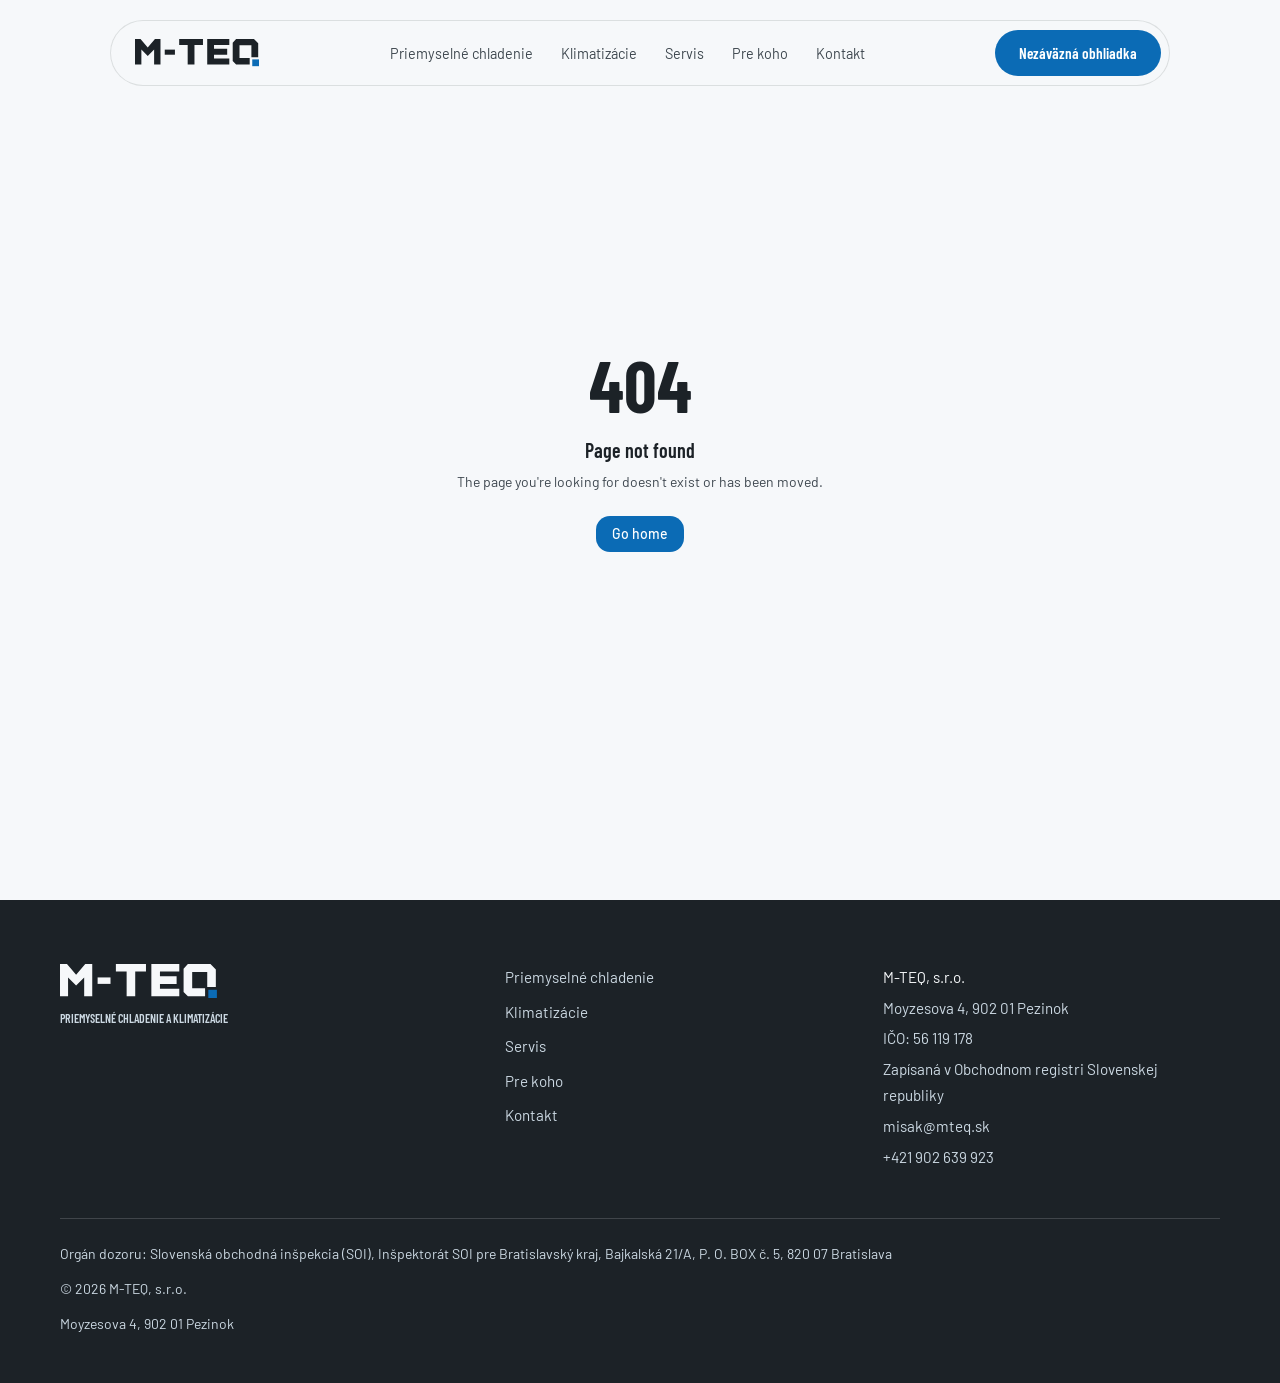
==== commit 9adbf6c8: "Logo: symbol nad napisom, v hlavicke len napis" ====
--- a/index.html
+++ b/index.html
@@ -1 +1 @@
-<!DOCTYPE html><html lang="sk"><head><meta charSet="utf-8"/><meta name="viewport" content="width=device-width, initial-scale=1"/><link rel="preload" as="image" href="/assets/hero-BaROjVTZ.jpg"/><link rel="stylesheet" href="/assets/styles-GZahgrig.css" data-precedence="default"/><link rel="stylesheet" href="https://fonts.googleapis.com/css2?family=Barlow+Condensed:wght@600;700;800&amp;family=Barlow:ital,wght@0,400;0,500;0,600;1,400&amp;display=swap" data-precedence="default"/><title>Priemyselné chladenie a klimatizácie | M-TEQ</title><meta property="og:type" content="website"/><meta name="twitter:card" content="summary_large_image"/><meta name="description" content="Chladiace a mraziace boxy, chladiarne a vitríny pre mäsiarstva, predajne a prevádzky. Montáž klimatizácií a servis. Nezáväzná obhliadka."/><meta property="og:title" content="Priemyselné chladenie a klimatizácie | M-TEQ"/><meta property="og:description" content="Chladenie pre prevádzky, kde si výpadok nikto nemôže dovoliť. Nezáväzná obhliadka."/><link rel="modulepreload" href="/assets/index-ByGClAOJ.js"/><link rel="modulepreload" href="/assets/routes-XFiUXvRr.js"/><link rel="modulepreload" href="/assets/regulator-n8Q7moVo.js"/><link rel="modulepreload" href="/assets/strojovna-B4AyYjzI.js"/><link rel="modulepreload" href="/assets/warehouse-BjychSsk.js"/><link rel="modulepreload" href="/assets/klimatizacia-D5tEFb6D.js"/><link rel="modulepreload" href="/assets/Bloky-BaTZbaLu.js"/><link rel="icon" href="/favicon.png?v=20261104" type="image/png"/><link rel="apple-touch-icon" href="/apple-touch-icon.png"/><meta name="robots" content="noindex, nofollow"/><link rel="preconnect" href="https://fonts.googleapis.com"/><link rel="preconnect" href="https://fonts.gstatic.com" crossorigin="anonymous"/><script type="application/ld+json">{"@context":"https://schema.org","@type":"LocalBusiness","name":"M-TEQ, s.r.o.","description":"Priemyselné chladenie a klimatizácie","telephone":"+421 902 639 923","email":"misak@mteq.sk","taxID":"56119178","address":{"@type":"PostalAddress","addressLocality":"Šenkvice","addressCountry":"SK"}}</script><meta name="twitter:title" content="Priemyselné chladenie a klimatizácie | M-TEQ"><meta name="twitter:description" content="Chladenie pre prevádzky, kde si výpadok nikto nemôže dovoliť. Nezáväzná obhliadka."><meta property="og:image" content="https://pub-bb2e103a32db4e198524a2e9ed8f35b4.r2.dev/lovp_06jy56ednd9dcsbyqvr5x4zqxt/9d31c6cc61211c98540d97f13b0f9140_1792367853411.png"><meta name="twitter:image" content="https://pub-bb2e103a32db4e198524a2e9ed8f35b4.r2.dev/lovp_06jy56ednd9dcsbyqvr5x4zqxt/9d31c6cc61211c98540d97f13b0f9140_1792367853411.png"></head><body><a href="#obsah" class="sr-only focus:not-sr-only focus:fixed focus:left-4 focus:top-4 focus:z-[70] btn btn-modra">Preskočiť na obsah</a><header class="menu  "><nav class="flex h-full items-center justify-between gap-4 pl-6 pr-2" aria-label="Hlavné menu"><a aria-label="M-TEQ, domov" class="logotyp text-xl  active" href="/" data-status="active" aria-current="page">M<span class="text-modra">-</span>TEQ</a><ul class="hidden items-center gap-1 lg:flex"><li><a class="rounded-full px-3 py-2 text-[0.9rem] text-grafit-mak transition-colors duration-300 hover:text-modra-tmava" href="/priemyselne-chladenie">Priemyselné chladenie</a></li><li><a class="rounded-full px-3 py-2 text-[0.9rem] text-grafit-mak transition-colors duration-300 hover:text-modra-tmava" href="/klimatizacie">Klimatizácie</a></li><li><a class="rounded-full px-3 py-2 text-[0.9rem] text-grafit-mak transition-colors duration-300 hover:text-modra-tmava" href="/servis">Servis</a></li><li><a class="rounded-full px-3 py-2 text-[0.9rem] text-grafit-mak transition-colors duration-300 hover:text-modra-tmava" href="/pre-koho">Pre koho</a></li><li><a class="rounded-full px-3 py-2 text-[0.9rem] text-grafit-mak transition-colors duration-300 hover:text-modra-tmava" href="/kontakt">Kontakt</a></li></ul><a class="btn btn-modra hidden !py-2.5 lg:inline-flex" href="/dopyt">Nezáväzná obhliadka</a><button type="button" class="btn btn-obrys !px-4 !py-2 lg:hidden" aria-expanded="false" aria-controls="mobilne-menu"><span class="flex flex-col gap-1" aria-hidden="true"><span class="block h-0.5 w-5 rounded-full bg-grafit"></span><span class="block h-0.5 w-5 rounded-full bg-grafit"></span></span><span class="sr-only">Otvoriť menu</span></button></nav></header><a href="tel:+421902639923" class="btn btn-modra fixed bottom-4 left-1/2 z-40 -translate-x-1/2 shadow-[var(--tien-zdvih)] lg:hidden" aria-label="Zavolať +421 902 639 923"><svg width="18" height="18" viewBox="0 0 24 24" fill="none" aria-hidden="true"><path d="M5 4h4l2 5-2.5 1.5a11 11 0 0 0 5 5L15 13l5 2v4a2 2 0 0 1-2 2A16 16 0 0 1 3 6a2 2 0 0 1 2-2" stroke="currentColor" stroke-width="1.8" stroke-linejoin="round"></path></svg>Zavolať</a><div id="obsah" class="prechod-stranky"><!--$--><main><section class="uvod-domov relative isolate overflow-hidden"><video class="uvod-video" poster="/__l5e/assets-v1/dd552102-d578-42c6-9dde-a51a23793934/mteq-airflow-poster.jpg" autoPlay="" muted="" playsInline="" loop="" preload="auto" aria-hidden="true"><source src="/__l5e/assets-v1/21ea2194-92ba-4c3b-be45-688ba5adaeda/mteq-airflow.webm" type="video/webm"/><source src="/__l5e/assets-v1/b06d002d-1847-46dd-aaab-30ab0254226c/mteq-airflow.mp4" type="video/mp4"/></video><div class="uvod-video-zavoj absolute inset-0 -z-10"></div><button class="inline-flex items-center justify-center gap-2 whitespace-nowrap text-sm font-medium cursor-pointer transition-colors focus-visible:outline-none focus-visible:ring-1 focus-visible:ring-ring disabled:pointer-events-none disabled:opacity-50 disabled:cursor-not-allowed [&amp;_svg]:pointer-events-none [&amp;_svg]:size-4 [&amp;_svg]:shrink-0 border border-input bg-background shadow-sm hover:bg-accent hover:text-accent-foreground h-9 w-9 video-prepinac absolute bottom-12 right-6 z-20 rounded-full" type="button" aria-label="Pozastaviť animáciu" title="Pozastaviť animáciu"><svg xmlns="http://www.w3.org/2000/svg" width="16" height="16" viewBox="0 0 24 24" fill="none" stroke="currentColor" stroke-width="2" stroke-linecap="round" stroke-linejoin="round" class="lucide lucide-pause" aria-hidden="true"><rect x="14" y="3" width="5" height="18" rx="1"></rect><rect x="5" y="3" width="5" height="18" rx="1"></rect></svg></button><div class="obal relative z-10"><span data-anim="true" class="t-popis text-modra">PRIEMYSELNÉ CHLADENIE · KLIMATIZÁCIE</span><h1 data-anim="true" class="uvod-znacka mt-6">M<span class="text-modra">-</span>TEQ</h1><div class="mt-8 grid gap-8 lg:grid-cols-[1.1fr_1fr] lg:gap-20"><p data-anim="true" class="uvod-veta">Keď v piatok večer vypadne chladenie, nejde o nepohodlie.</p><div><p data-anim="true" class="max-w-xl text-grafit-mak">Ide o tovar v boxe, o pondelkovú kontrolu a o deň, keď sa nepredáva. Robíme chladenie pre prevádzky, kde si výpadok nikto nemôže dovoliť — a sme tí, čo to prídu riešiť, nie tí, čo to len namontujú.</p><div data-anim="true" class="mt-7 flex flex-wrap gap-3"><a class="btn btn-modra" href="/dopyt">Nezáväzná obhliadka<svg xmlns="http://www.w3.org/2000/svg" width="18" height="18" viewBox="0 0 24 24" fill="none" stroke="currentColor" stroke-width="2" stroke-linecap="round" stroke-linejoin="round" class="lucide lucide-arrow-up-right" aria-hidden="true"><path d="M7 7h10v10"></path><path d="M7 17 17 7"></path></svg></a><a href="#co-riesite" class="btn btn-obrys">Čo robíme</a></div></div></div></div><div class="obal relative z-10 mt-12"><div data-anim="true" class="uvod-detail flex items-center gap-5"><img src="/assets/hero-BaROjVTZ.jpg" alt="Interiér chladiaceho boxu s nerezovými policami" width="1600" height="1104" class="h-20 w-28 rounded-[14px] object-cover"/><span class="t-popis text-grafit-mak">Chladenie<!-- --> · <!-- -->Klimatizácia<!-- --> · <!-- -->Servis</span></div></div></section><section id="co-riesite" class="sekcia-prechod scroll-mt-24 bg-biela py-20 lg:py-28"><div class="obal"><div class="max-w-3xl"><span data-anim="true" class="stitok">ČO RIEŠITE</span><h2 data-anim="true" class="t-nadpis mt-5">Dve veci, dva úplne iné problémy.</h2></div><div class="mt-12 grid gap-5 lg:grid-cols-2"><a data-anim="true" class="volba-sluzby group relative isolate flex min-h-[480px] flex-col justify-end overflow-hidden rounded-[24px] p-8 md:p-10" href="/priemyselne-chladenie"><img src="/assets/strojovna-BWE-LWDP.jpg" alt="Chladím potraviny" width="1280" height="912" loading="lazy" class="absolute inset-0 -z-20 h-full w-full object-cover transition-transform duration-700 group-hover:scale-105"/><div class="foto-zavoj absolute inset-0 -z-10"></div><svg xmlns="http://www.w3.org/2000/svg" width="36" height="36" viewBox="0 0 24 24" fill="none" stroke="currentColor" stroke-width="1.3" stroke-linecap="round" stroke-linejoin="round" class="lucide lucide-snowflake mb-auto text-namraza" aria-hidden="true"><path d="m10 20-1.25-2.5L6 18"></path><path d="M10 4 8.75 6.5 6 6"></path><path d="m14 20 1.25-2.5L18 18"></path><path d="m14 4 1.25 2.5L18 6"></path><path d="m17 21-3-6h-4"></path><path d="m17 3-3 6 1.5 3"></path><path d="M2 12h6.5L10 9"></path><path d="m20 10-1.5 2 1.5 2"></path><path d="M22 12h-6.5L14 15"></path><path d="m4 10 1.5 2L4 14"></path><path d="m7 21 3-6-1.5-3"></path><path d="m7 3 3 6h4"></path></svg><h3 class="t-nadpis mt-20 text-ind">Chladím potraviny</h3><p class="mt-4 max-w-lg text-ind">Chladiace a mraziace boxy, chladiarne, vitríny a technológia pre mäsiarstva, predajne, reštaurácie a sklady. Tu rozhoduje stabilita teploty a to, ako rýchlo sa rieši porucha.</p><span class="mt-8 flex items-center justify-between border-t border-linka-tmava pt-5 font-display font-semibold text-ind">Priemyselné chladenie<svg xmlns="http://www.w3.org/2000/svg" width="24" height="24" viewBox="0 0 24 24" fill="none" stroke="currentColor" stroke-width="2" stroke-linecap="round" stroke-linejoin="round" class="lucide lucide-arrow-up-right" aria-hidden="true"><path d="M7 7h10v10"></path><path d="M7 17 17 7"></path></svg></span></a><a data-anim="true" class="volba-sluzby group relative isolate flex min-h-[480px] flex-col justify-end overflow-hidden rounded-[24px] p-8 md:p-10" href="/klimatizacie"><img src="/assets/klimatizacia-C7ydokVe.jpg" alt="Potrebujem klimatizáciu" width="1280" height="912" loading="lazy" class="absolute inset-0 -z-20 h-full w-full object-cover transition-transform duration-700 group-hover:scale-105"/><div class="foto-zavoj absolute inset-0 -z-10"></div><svg xmlns="http://www.w3.org/2000/svg" width="36" height="36" viewBox="0 0 24 24" fill="none" stroke="currentColor" stroke-width="1.3" stroke-linecap="round" stroke-linejoin="round" class="lucide lucide-wind mb-auto text-namraza" aria-hidden="true"><path d="M12.8 19.6A2 2 0 1 0 14 16H2"></path><path d="M17.5 8a2.5 2.5 0 1 1 2 4H2"></path><path d="M9.8 4.4A2 2 0 1 1 11 8H2"></path></svg><h3 class="t-nadpis mt-20 text-ind">Potrebujem klimatizáciu</h3><p class="mt-4 max-w-lg text-ind">Montáž a servis klimatizácií pre firmy, kancelárie a prevádzky. Od jednej jednotky po celú budovu.</p><span class="mt-8 flex items-center justify-between border-t border-linka-tmava pt-5 font-display font-semibold text-ind">Klimatizácie<svg xmlns="http://www.w3.org/2000/svg" width="24" height="24" viewBox="0 0 24 24" fill="none" stroke="currentColor" stroke-width="2" stroke-linecap="round" stroke-linejoin="round" class="lucide lucide-arrow-up-right" aria-hidden="true"><path d="M7 7h10v10"></path><path d="M7 17 17 7"></path></svg></span></a></div></div></section><section class="sekcia-porucha bg-biela py-24 lg:py-32" aria-labelledby="porucha-nadpis"><div class="obal"><div class="max-w-3xl"><span data-anim="true" class="stitok !border-signal !text-signal"><span class="pulz mr-2 inline-block h-2 w-2 rounded-full bg-signal" aria-hidden="true"></span>KEĎ SA TO POKAZÍ</span><h2 id="porucha-nadpis" data-anim="true" class="t-nadpis mt-5">Toto je tá časť, o ktorej sa pri podpise nehovorí.</h2><p data-anim="true" class="t-perex mt-5 text-grafit-mak">Montáž vie urobiť veľa firiem. Rozdiel sa ukáže vtedy, keď zariadenie prestane držať teplotu — a vy ste v tom sami.</p></div><div data-anim="true" class="krivka mt-14 overflow-hidden rounded-[24px] border border-linka bg-ind p-6 md:p-10" aria-hidden="true"><div class="flex justify-between t-popis text-grafit-mak"><span>Teplota v boxe</span><span>Čas</span></div><svg viewBox="0 0 1000 220" class="mt-4 h-40 w-full md:h-52" fill="none" preserveAspectRatio="none"><line x1="0" y1="170" x2="1000" y2="170" stroke="var(--namraza)" stroke-dasharray="4 8" vector-effect="non-scaling-stroke"></line><path class="ciara" pathLength="1" d="M0 170 C 120 170, 220 168, 333 160" stroke="var(--modra)" stroke-width="3" stroke-linecap="round" vector-effect="non-scaling-stroke" style="transition-delay:200ms"></path><path class="ciara" pathLength="1" d="M333 160 C 450 152, 540 118, 666 80" stroke="color-mix(in srgb, var(--modra) 45%, var(--signal))" stroke-width="3" stroke-linecap="round" vector-effect="non-scaling-stroke" style="transition-delay:900ms"></path><path class="ciara" pathLength="1" d="M666 80 C 780 46, 880 28, 1000 18" stroke="var(--signal)" stroke-width="3" stroke-linecap="round" vector-effect="non-scaling-stroke" style="transition-delay:1600ms"></path><line x1="333" y1="0" x2="333" y2="220" stroke="var(--linka)" vector-effect="non-scaling-stroke"></line><line x1="666" y1="0" x2="666" y2="220" stroke="var(--linka)" vector-effect="non-scaling-stroke"></line></svg></div><ol class="mt-6 grid gap-4 md:grid-cols-3"><li data-anim="true" style="transition-delay:0ms;border-top-color:var(--modra)" class="rounded-[24px] border border-linka border-t-4 bg-biela p-7"><div class="flex items-baseline justify-between"><span style="color:var(--modra)"><svg xmlns="http://www.w3.org/2000/svg" width="32" height="32" viewBox="0 0 24 24" fill="none" stroke="currentColor" stroke-width="1.4" stroke-linecap="round" stroke-linejoin="round" class="lucide lucide-activity" aria-hidden="true"><path d="M22 12h-2.48a2 2 0 0 0-1.93 1.46l-2.35 8.36a.25.25 0 0 1-.48 0L9.24 2.18a.25.25 0 0 0-.48 0l-2.35 8.36A2 2 0 0 1 4.49 12H2"></path></svg></span><span class="stitok" style="border-color:var(--modra);color:var(--modra-tmava)">Prvé znaky</span></div><p class="mt-6 text-grafit-mak">Teplota sa drží horšie ako zvyčajne. Zariadenie beží dlhšie. Toto je moment, kedy sa to ešte dá vyriešiť lacno.</p></li><li data-anim="true" style="transition-delay:120ms;border-top-color:color-mix(in srgb, var(--modra) 45%, var(--signal))" class="rounded-[24px] border border-linka border-t-4 bg-biela p-7"><div class="flex items-baseline justify-between"><span style="color:color-mix(in srgb, var(--modra) 45%, var(--signal))"><svg xmlns="http://www.w3.org/2000/svg" width="32" height="32" viewBox="0 0 24 24" fill="none" stroke="currentColor" stroke-width="1.4" stroke-linecap="round" stroke-linejoin="round" class="lucide lucide-triangle-alert" aria-hidden="true"><path d="m21.73 18-8-14a2 2 0 0 0-3.48 0l-8 14A2 2 0 0 0 4 21h16a2 2 0 0 0 1.73-3"></path><path d="M12 9v4"></path><path d="M12 17h.01"></path></svg></span><span class="stitok" style="border-color:color-mix(in srgb, var(--modra) 45%, var(--signal));color:var(--grafit)">Porucha</span></div><p class="mt-6 text-grafit-mak">Teplota stúpa. Od tejto chvíle beží čas a každá hodina niečo stojí.</p></li><li data-anim="true" style="transition-delay:240ms;border-top-color:var(--signal)" class="rounded-[24px] border border-linka border-t-4 bg-biela p-7"><div class="flex items-baseline justify-between"><span style="color:var(--signal)"><svg xmlns="http://www.w3.org/2000/svg" width="32" height="32" viewBox="0 0 24 24" fill="none" stroke="currentColor" stroke-width="1.4" stroke-linecap="round" stroke-linejoin="round" class="lucide lucide-shield-check" aria-hidden="true"><path d="M20 13c0 5-3.5 7.5-7.66 8.95a1 1 0 0 1-.67-.01C7.5 20.5 4 18 4 13V6a1 1 0 0 1 1-1c2 0 4.5-1.2 6.24-2.72a1.17 1.17 0 0 1 1.52 0C14.51 3.81 17 5 19 5a1 1 0 0 1 1 1z"></path><path d="m9 12 2 2 4-4"></path></svg></span><span class="stitok" style="border-color:var(--signal);color:var(--grafit)">Následok</span></div><p class="mt-6 text-grafit-mak">Znehodnotený tovar, problém pri kontrole a zatvorená prevádzka. Toto je to, čomu sa predchádza údržbou.</p></li></ol><div class="mt-16 grid gap-10 rounded-[24px] bg-grafit p-8 text-ind md:grid-cols-[1fr_1.4fr] md:p-12"><div><h3 data-anim="true" class="t-sluzba">Čo s tým robíme my</h3><a data-anim="true" href="tel:+421902639923" class="btn btn-modra mt-8">Zavolať · <!-- -->+421 902 639 923</a></div><ul class="space-y-6"><li data-anim="true" class="flex gap-5 border-t border-linka-tmava pt-6 first:border-0 first:pt-0"><svg xmlns="http://www.w3.org/2000/svg" width="20" height="20" viewBox="0 0 24 24" fill="none" stroke="currentColor" stroke-width="2" stroke-linecap="round" stroke-linejoin="round" class="lucide lucide-check mt-1 shrink-0 text-namraza" aria-hidden="true"><path d="M20 6 9 17l-5-5"></path></svg><p class="text-ind">Prídeme sa na to pozrieť osobne. Chladiaci okruh sa cez telefón diagnostikovať nedá.</p></li><li data-anim="true" class="flex gap-5 border-t border-linka-tmava pt-6 first:border-0 first:pt-0"><svg xmlns="http://www.w3.org/2000/svg" width="20" height="20" viewBox="0 0 24 24" fill="none" stroke="currentColor" stroke-width="2" stroke-linecap="round" stroke-linejoin="round" class="lucide lucide-check mt-1 shrink-0 text-namraza" aria-hidden="true"><path d="M20 6 9 17l-5-5"></path></svg><p class="text-ind">Poruchu riešime na mieste, ak sa dá. Ak treba diel, poviem vám to hneď a poviem aj, dokedy.</p></li><li data-anim="true" class="flex gap-5 border-t border-linka-tmava pt-6 first:border-0 first:pt-0"><svg xmlns="http://www.w3.org/2000/svg" width="20" height="20" viewBox="0 0 24 24" fill="none" stroke="currentColor" stroke-width="2" stroke-linecap="round" stroke-linejoin="round" class="lucide lucide-check mt-1 shrink-0 text-namraza" aria-hidden="true"><path d="M20 6 9 17l-5-5"></path></svg><p class="text-ind">Pri zariadeniach, ktoré pre vás robíme, vieme nastaviť pravidelnú údržbu — tá je lacnejšia než jeden výpadok.</p></li></ul></div></div></section><section class="sekcia-sluzby py-20 lg:py-28"><div class="obal"><div class="max-w-3xl"><span data-anim="true" class="stitok">ČO ROBÍME</span><h2 data-anim="true" class="t-nadpis mt-5">Návrh, montáž a servis. Jedna firma, jeden človek.</h2></div><div class="mt-12 grid gap-4 md:grid-cols-3"><a data-anim="true" style="transition-delay:0ms" class="sluzba-riadok group flex flex-col p-8" href="/priemyselne-chladenie"><span class="flex items-center justify-between text-modra"><svg xmlns="http://www.w3.org/2000/svg" width="32" height="32" viewBox="0 0 24 24" fill="none" stroke="currentColor" stroke-width="1.3" stroke-linecap="round" stroke-linejoin="round" class="lucide lucide-snowflake" aria-hidden="true"><path d="m10 20-1.25-2.5L6 18"></path><path d="M10 4 8.75 6.5 6 6"></path><path d="m14 20 1.25-2.5L18 18"></path><path d="m14 4 1.25 2.5L18 6"></path><path d="m17 21-3-6h-4"></path><path d="m17 3-3 6 1.5 3"></path><path d="M2 12h6.5L10 9"></path><path d="m20 10-1.5 2 1.5 2"></path><path d="M22 12h-6.5L14 15"></path><path d="m4 10 1.5 2L4 14"></path><path d="m7 21 3-6-1.5-3"></path><path d="m7 3 3 6h4"></path></svg><svg xmlns="http://www.w3.org/2000/svg" width="24" height="24" viewBox="0 0 24 24" fill="none" stroke="currentColor" stroke-width="2" stroke-linecap="round" stroke-linejoin="round" class="lucide lucide-arrow-up-right" aria-hidden="true"><path d="M7 7h10v10"></path><path d="M7 17 17 7"></path></svg></span><h3 class="t-sluzba mt-6">Priemyselné chladenie</h3><p class="mt-3 text-grafit-mak">Pre prevádzky, kde teplota nie je komfort, ale podmienka.</p><span class="t-popis mt-8 text-modra">Viac</span></a><a data-anim="true" style="transition-delay:100ms" class="sluzba-riadok group flex flex-col p-8" href="/klimatizacie"><span class="flex items-center justify-between text-modra"><svg xmlns="http://www.w3.org/2000/svg" width="32" height="32" viewBox="0 0 24 24" fill="none" stroke="currentColor" stroke-width="1.3" stroke-linecap="round" stroke-linejoin="round" class="lucide lucide-wind" aria-hidden="true"><path d="M12.8 19.6A2 2 0 1 0 14 16H2"></path><path d="M17.5 8a2.5 2.5 0 1 1 2 4H2"></path><path d="M9.8 4.4A2 2 0 1 1 11 8H2"></path></svg><svg xmlns="http://www.w3.org/2000/svg" width="24" height="24" viewBox="0 0 24 24" fill="none" stroke="currentColor" stroke-width="2" stroke-linecap="round" stroke-linejoin="round" class="lucide lucide-arrow-up-right" aria-hidden="true"><path d="M7 7h10v10"></path><path d="M7 17 17 7"></path></svg></span><h3 class="t-sluzba mt-6">Klimatizácie</h3><p class="mt-3 text-grafit-mak">Montáž a servis pre firmy a prevádzky.</p><span class="t-popis mt-8 text-modra">Viac</span></a><a data-anim="true" style="transition-delay:200ms" class="sluzba-riadok group flex flex-col p-8" href="/servis"><span class="flex items-center justify-between text-modra"><svg xmlns="http://www.w3.org/2000/svg" width="32" height="32" viewBox="0 0 24 24" fill="none" stroke="currentColor" stroke-width="1.3" stroke-linecap="round" stroke-linejoin="round" class="lucide lucide-wrench" aria-hidden="true"><path d="M14.7 6.3a1 1 0 0 0 0 1.4l1.6 1.6a1 1 0 0 0 1.4 0l3.106-3.105c.32-.322.863-.22.983.218a6 6 0 0 1-8.259 7.057l-7.91 7.91a1 1 0 0 1-2.999-3l7.91-7.91a6 6 0 0 1 7.057-8.259c.438.12.54.662.219.984z"></path></svg><svg xmlns="http://www.w3.org/2000/svg" width="24" height="24" viewBox="0 0 24 24" fill="none" stroke="currentColor" stroke-width="2" stroke-linecap="round" stroke-linejoin="round" class="lucide lucide-arrow-up-right" aria-hidden="true"><path d="M7 7h10v10"></path><path d="M7 17 17 7"></path></svg></span><h3 class="t-sluzba mt-6">Servis a údržba</h3><p class="mt-3 text-grafit-mak">Aj na zariadenia, ktoré sme nemontovali my.</p><span class="t-popis mt-8 text-modra">Viac</span></a></div></div></section><section class="py-20 lg:py-28"><div class="obal"><div class="max-w-3xl"><span data-anim="true" class="stitok">PRE KOHO</span><h2 data-anim="true" class="t-nadpis mt-5">Každá prevádzka má iný problém.</h2></div><ul class="mt-12 grid gap-px overflow-hidden rounded-[24px] border border-linka bg-linka sm:grid-cols-2 lg:grid-cols-3"><li class="bg-biela"><a data-anim="true" style="transition-delay:0ms" class="flex h-full flex-col p-7 transition-colors duration-[450ms] hover:bg-modra-svit" href="/pre-koho#masiarstvo"><div class="flex items-center justify-between"><span class="text-modra"><svg xmlns="http://www.w3.org/2000/svg" width="28" height="28" viewBox="0 0 24 24" fill="none" stroke="currentColor" stroke-width="1.3" stroke-linecap="round" stroke-linejoin="round" class="lucide lucide-beef" aria-hidden="true"><path d="M16.4 13.7A6.5 6.5 0 1 0 6.28 6.6c-1.1 3.13-.78 3.9-3.18 6.08A3 3 0 0 0 5 18c4 0 8.4-1.8 11.4-4.3"></path><path d="m18.5 6 2.19 4.5a6.48 6.48 0 0 1-2.29 7.2C15.4 20.2 11 22 7 22a3 3 0 0 1-2.68-1.66L2.4 16.5"></path><circle cx="12.5" cy="8.5" r="2.5"></circle></svg></span><span class="stitok">CHLADENIE</span></div><h3 class="t-sluzba mt-8">Mäsiarstva a spracovne</h3><p class="mt-3 text-grafit-mak">Najprísnejšie požiadavky na teplotu a najdrahší tovar v boxe. Tu sa nešetrí na regulácii.</p></a></li><li class="bg-biela"><a data-anim="true" style="transition-delay:70ms" class="flex h-full flex-col p-7 transition-colors duration-[450ms] hover:bg-modra-svit" href="/pre-koho#predajne"><div class="flex items-center justify-between"><span class="text-modra"><svg xmlns="http://www.w3.org/2000/svg" width="28" height="28" viewBox="0 0 24 24" fill="none" stroke="currentColor" stroke-width="1.3" stroke-linecap="round" stroke-linejoin="round" class="lucide lucide-store" aria-hidden="true"><path d="M15 21v-5a1 1 0 0 0-1-1h-4a1 1 0 0 0-1 1v5"></path><path d="M17.774 10.31a1.12 1.12 0 0 0-1.549 0 2.5 2.5 0 0 1-3.451 0 1.12 1.12 0 0 0-1.548 0 2.5 2.5 0 0 1-3.452 0 1.12 1.12 0 0 0-1.549 0 2.5 2.5 0 0 1-3.77-3.248l2.889-4.184A2 2 0 0 1 7 2h10a2 2 0 0 1 1.653.873l2.895 4.192a2.5 2.5 0 0 1-3.774 3.244"></path><path d="M4 10.95V19a2 2 0 0 0 2 2h12a2 2 0 0 0 2-2v-8.05"></path></svg></span><span class="stitok">CHLADENIE</span></div><h3 class="t-sluzba mt-8">Predajne potravín</h3><p class="mt-3 text-grafit-mak">Vitríny, chladiace zostavy a boxy v zázemí. Rozhoduje spoľahlivosť počas otváracích hodín.</p></a></li><li class="bg-biela"><a data-anim="true" style="transition-delay:140ms" class="flex h-full flex-col p-7 transition-colors duration-[450ms] hover:bg-modra-svit" href="/pre-koho#restauracie"><div class="flex items-center justify-between"><span class="text-modra"><svg xmlns="http://www.w3.org/2000/svg" width="28" height="28" viewBox="0 0 24 24" fill="none" stroke="currentColor" stroke-width="1.3" stroke-linecap="round" stroke-linejoin="round" class="lucide lucide-utensils" aria-hidden="true"><path d="M3 2v7c0 1.1.9 2 2 2h4a2 2 0 0 0 2-2V2"></path><path d="M7 2v20"></path><path d="M21 15V2a5 5 0 0 0-5 5v6c0 1.1.9 2 2 2h3Zm0 0v7"></path></svg></span><span class="stitok">SERVIS</span></div><h3 class="t-sluzba mt-8">Reštaurácie a kuchyne</h3><p class="mt-3 text-grafit-mak">Málo miesta, veľa zariadení a prevádzka, ktorá sa nedá zastaviť kvôli oprave.</p></a></li><li class="bg-biela"><a data-anim="true" style="transition-delay:210ms" class="flex h-full flex-col p-7 transition-colors duration-[450ms] hover:bg-modra-svit" href="/pre-koho#pekarne"><div class="flex items-center justify-between"><span class="text-modra"><svg xmlns="http://www.w3.org/2000/svg" width="28" height="28" viewBox="0 0 24 24" fill="none" stroke="currentColor" stroke-width="1.3" stroke-linecap="round" stroke-linejoin="round" class="lucide lucide-croissant" aria-hidden="true"><path d="M10.2 18H4.774a1.5 1.5 0 0 1-1.352-.97 11 11 0 0 1 .132-6.487"></path><path d="M18 10.2V4.774a1.5 1.5 0 0 0-.97-1.352 11 11 0 0 0-6.486.132"></path><path d="M18 5a4 3 0 0 1 4 3 2 2 0 0 1-2 2 10 10 0 0 0-5.139 1.42"></path><path d="M5 18a3 4 0 0 0 3 4 2 2 0 0 0 2-2 10 10 0 0 1 1.42-5.14"></path><path d="M8.709 2.554a10 10 0 0 0-6.155 6.155 1.5 1.5 0 0 0 .676 1.626l9.807 5.42a2 2 0 0 0 2.718-2.718l-5.42-9.807a1.5 1.5 0 0 0-1.626-.676"></path></svg></span><span class="stitok">MRAZENIE</span></div><h3 class="t-sluzba mt-8">Pekárne a cukrárne</h3><p class="mt-3 text-grafit-mak">Chladenie aj mrazenie v jednej prevádzke, často s rozdielnymi požiadavkami na vlhkosť.</p></a></li><li class="bg-biela"><a data-anim="true" style="transition-delay:280ms" class="flex h-full flex-col p-7 transition-colors duration-[450ms] hover:bg-modra-svit" href="/pre-koho#sklady"><div class="flex items-center justify-between"><span class="text-modra"><svg xmlns="http://www.w3.org/2000/svg" width="28" height="28" viewBox="0 0 24 24" fill="none" stroke="currentColor" stroke-width="1.3" stroke-linecap="round" stroke-linejoin="round" class="lucide lucide-warehouse" aria-hidden="true"><path d="M18 21V10a1 1 0 0 0-1-1H7a1 1 0 0 0-1 1v11"></path><path d="M22 19a2 2 0 0 1-2 2H4a2 2 0 0 1-2-2V8a2 2 0 0 1 1.132-1.803l7.95-3.974a2 2 0 0 1 1.837 0l7.948 3.974A2 2 0 0 1 22 8z"></path><path d="M6 13h12"></path><path d="M6 17h12"></path></svg></span><span class="stitok">MRAZENIE</span></div><h3 class="t-sluzba mt-8">Sklady a veľkoobchod</h3><p class="mt-3 text-grafit-mak">Väčšie objemy a dlhšie doby skladovania. Tu sa oplatí riešiť aj monitoring.</p></a></li><li class="bg-biela"><a data-anim="true" style="transition-delay:350ms" class="flex h-full flex-col p-7 transition-colors duration-[450ms] hover:bg-modra-svit" href="/pre-koho#firmy"><div class="flex items-center justify-between"><span class="text-modra"><svg xmlns="http://www.w3.org/2000/svg" width="28" height="28" viewBox="0 0 24 24" fill="none" stroke="currentColor" stroke-width="1.3" stroke-linecap="round" stroke-linejoin="round" class="lucide lucide-building2 lucide-building-2" aria-hidden="true"><path d="M10 12h4"></path><path d="M10 8h4"></path><path d="M14 21v-3a2 2 0 0 0-4 0v3"></path><path d="M6 10H4a2 2 0 0 0-2 2v7a2 2 0 0 0 2 2h16a2 2 0 0 0 2-2V9a2 2 0 0 0-2-2h-2"></path><path d="M6 21V5a2 2 0 0 1 2-2h8a2 2 0 0 1 2 2v16"></path></svg></span><span class="stitok">KLIMATIZÁCIA</span></div><h3 class="t-sluzba mt-8">Firmy a kancelárie</h3><p class="mt-3 text-grafit-mak">Klimatizácia pre priestory, kde teplota ovplyvňuje prácu alebo technológiu.</p></a></li></ul></div></section><div class="obal" aria-hidden="true"><svg data-anim="true" class="potrubie block h-6 w-full" viewBox="0 0 1200 24" preserveAspectRatio="none" fill="none"><path pathLength="1" d="M0 4 H380 Q392 4 392 12 Q392 20 404 20 H1200" stroke="var(--namraza)" stroke-width="1.5" vector-effect="non-scaling-stroke" stroke-linecap="round"></path></svg></div><section class="py-20 lg:py-28"><div class="obal grid items-center gap-12 lg:grid-cols-2"><div data-anim="true" class="aspect-[4/3]"><img src="/assets/regulator-BVuEjres.jpg" alt="Digitálny regulátor teploty na nerezových dverách chladiaceho boxu" loading="lazy" width="1280" height="912" class="obraz"/></div><div><span data-anim="true" class="stitok">KTO SME</span><h2 data-anim="true" class="logotyp t-cislo mt-5">M<span class="text-modra">-</span>TEQ</h2><p data-anim="true" class="t-perex mt-6 text-grafit-mak">Robíme priemyselné chladenie pre potravinárske prevádzky a montáž klimatizácií. Pracujeme pre mäsiarov, predajne, reštaurácie a firmy, ktoré potrebujú chladiť.</p><p data-anim="true" class="mt-4 text-grafit-mak">Nie sme veľká firma a ani sa o to nesnažíme. Pri chladení je dôležitejšie, kto príde, keď je problém — a to je u nás vždy ten istý človek, ktorý zariadenie montoval.</p></div></div></section><section class="vyzva-pas relative isolate overflow-hidden py-20 lg:py-28"><div class="obal relative grid items-end gap-10 lg:grid-cols-[1.4fr_1fr]"><div><span data-anim="true" class="t-popis text-namraza">Nezáväzná obhliadka</span><h2 data-anim="true" class="t-nadpis mt-6 text-ind">Pozrieme sa na to u vás.</h2><p data-anim="true" class="t-perex mt-5 max-w-2xl text-namraza">Chladenie sa cez telefón nenavrhne. Prídeme na obhliadku, pozrieme priestor a povieme, čo to bude obnášať.</p></div><div data-anim="true" class="flex flex-wrap gap-3 lg:justify-end"><a class="btn btn-modra" href="/dopyt">Nezáväzná obhliadka<svg xmlns="http://www.w3.org/2000/svg" width="18" height="18" viewBox="0 0 24 24" fill="none" stroke="currentColor" stroke-width="2" stroke-linecap="round" stroke-linejoin="round" class="lucide lucide-arrow-up-right" aria-hidden="true"><path d="M7 7h10v10"></path><path d="M7 17 17 7"></path></svg></a><a href="tel:+421902639923" class="btn btn-obrys-tmavy">+421 902 639 923</a></div></div></section></main><script>(function(a,f){let l;try{l=JSON.parse(sessionStorage.getItem(a)||"{}")}catch{return}const n=l?.[f||history.state?.__TSR_key];let c=!1;for(const t in n){const e=n[t],o=e?.scrollX,s=e?.scrollY;if(Number.isFinite(o)&&Number.isFinite(s)){if(t==="window")scrollTo(o,s),c=!0;else if(t)try{const r=document.querySelector(t);r&&(r.scrollLeft=o,r.scrollTop=s)}catch{}}}if(c)return;const i=location.hash.slice(1);if(i){const t=history.state?.__hashScrollIntoViewOptions??!0;if(t){const e=document.getElementById(i);e&&e.scrollIntoView(t)}return}scrollTo(0,0)})("tsr-scroll-restoration-v1_3");document.currentScript.remove()</script><!--/$--></div><footer class="bg-grafit pb-28 pt-16 text-ind lg:pb-12"><div class="obal grid gap-10 md:grid-cols-[1.2fr_1fr_1fr]"><div><a aria-label="M-TEQ, domov" class="logotyp text-xl text-ind active" href="/" data-status="active" aria-current="page">M<span class="text-modra">-</span>TEQ</a><p class="t-popis mt-3 text-namraza">Priemyselné chladenie a klimatizácie</p></div><ul class="space-y-2 text-[0.95rem]"><li><a class="text-namraza transition-colors hover:text-ind" href="/priemyselne-chladenie">Priemyselné chladenie</a></li><li><a class="text-namraza transition-colors hover:text-ind" href="/klimatizacie">Klimatizácie</a></li><li><a class="text-namraza transition-colors hover:text-ind" href="/servis">Servis</a></li><li><a class="text-namraza transition-colors hover:text-ind" href="/pre-koho">Pre koho</a></li><li><a class="text-namraza transition-colors hover:text-ind" href="/kontakt">Kontakt</a></li></ul><div class="space-y-1 text-[0.95rem] text-namraza"><p class="text-ind">M-TEQ, s.r.o.</p><p>Šenkvice, Slovenská republika</p><p>IČO: 56 119 178</p><p>Zapísaná v Obchodnom registri Slovenskej republiky</p><p><a class="hover:text-ind" href="mailto:misak@mteq.sk">misak@mteq.sk</a></p><p><a class="hover:text-ind" href="tel:+421902639923">+421 902 639 923</a></p></div></div><div class="obal mt-12"><div class="border-t border-linka-tmava pt-6 text-sm leading-relaxed text-namraza"><p>Orgán dozoru: Slovenská obchodná inšpekcia (SOI), Inšpektorát SOI pre Bratislavský kraj, Bajkalská 21/A, P. O. BOX č. 5, 820 07 Bratislava</p><p class="mt-3">© 2026 M-TEQ, s.r.o.</p></div></div></footer><script data-tsr-stream-part="">(self.$R=self.$R||{})["tsr"]=[];self.$_TSR={h(){this.hydrated=!0,this.c()},e(){this.streamEnded=!0,this.c()},c(){this.hydrated&&this.streamEnded&&(delete self.$_TSR,delete self.$R.tsr)},p(e){this.initialized?e():this.buffer.push(e)},buffer:[]};$_TSR.router=($R=>$R[0]={manifest:$R[1]={routes:$R[2]={__root__:$R[3]={preloads:$R[4]=["/assets/index-ByGClAOJ.js"],scripts:$R[5]=[$R[6]={attrs:$R[7]={type:"module",async:!0,src:"/assets/index-ByGClAOJ.js"}}]},"/":$R[8]={preloads:$R[9]=["/assets/routes-XFiUXvRr.js","/assets/regulator-n8Q7moVo.js","/assets/strojovna-B4AyYjzI.js","/assets/warehouse-BjychSsk.js","/assets/klimatizacia-D5tEFb6D.js","/assets/Bloky-BaTZbaLu.js"]}}},matches:$R[10]=[$R[11]={i:"__root__ ",u:1792368328873,s:"success",ssr:!0},$R[12]={i:"  ",u:1792368328873,s:"success",ssr:!0}]})($R["tsr"]);$_TSR.e();{let s=document.currentScript,p;while((p=s.previousElementSibling)&&p.hasAttribute('data-tsr-stream-part'))p.remove();s.remove()}</script><script type="module" async="" src="/assets/index-ByGClAOJ.js"></script><script>document.currentScript.remove();/*$tsr-stream-boundary*/</script><script src="/brand.js?v=20261106c"></script></body></html>+<!DOCTYPE html><html lang="sk"><head><meta charSet="utf-8"/><meta name="viewport" content="width=device-width, initial-scale=1"/><link rel="preload" as="image" href="/assets/hero-BaROjVTZ.jpg"/><link rel="stylesheet" href="/assets/styles-GZahgrig.css" data-precedence="default"/><link rel="stylesheet" href="https://fonts.googleapis.com/css2?family=Barlow+Condensed:wght@600;700;800&amp;family=Barlow:ital,wght@0,400;0,500;0,600;1,400&amp;display=swap" data-precedence="default"/><title>Priemyselné chladenie a klimatizácie | M-TEQ</title><meta property="og:type" content="website"/><meta name="twitter:card" content="summary_large_image"/><meta name="description" content="Chladiace a mraziace boxy, chladiarne a vitríny pre mäsiarstva, predajne a prevádzky. Montáž klimatizácií a servis. Nezáväzná obhliadka."/><meta property="og:title" content="Priemyselné chladenie a klimatizácie | M-TEQ"/><meta property="og:description" content="Chladenie pre prevádzky, kde si výpadok nikto nemôže dovoliť. Nezáväzná obhliadka."/><link rel="modulepreload" href="/assets/index-ByGClAOJ.js"/><link rel="modulepreload" href="/assets/routes-XFiUXvRr.js"/><link rel="modulepreload" href="/assets/regulator-n8Q7moVo.js"/><link rel="modulepreload" href="/assets/strojovna-B4AyYjzI.js"/><link rel="modulepreload" href="/assets/warehouse-BjychSsk.js"/><link rel="modulepreload" href="/assets/klimatizacia-D5tEFb6D.js"/><link rel="modulepreload" href="/assets/Bloky-BaTZbaLu.js"/><link rel="icon" href="/favicon.png?v=20261104" type="image/png"/><link rel="apple-touch-icon" href="/apple-touch-icon.png"/><meta name="robots" content="noindex, nofollow"/><link rel="preconnect" href="https://fonts.googleapis.com"/><link rel="preconnect" href="https://fonts.gstatic.com" crossorigin="anonymous"/><script type="application/ld+json">{"@context":"https://schema.org","@type":"LocalBusiness","name":"M-TEQ, s.r.o.","description":"Priemyselné chladenie a klimatizácie","telephone":"+421 902 639 923","email":"misak@mteq.sk","taxID":"56119178","address":{"@type":"PostalAddress","addressLocality":"Šenkvice","addressCountry":"SK"}}</script><meta name="twitter:title" content="Priemyselné chladenie a klimatizácie | M-TEQ"><meta name="twitter:description" content="Chladenie pre prevádzky, kde si výpadok nikto nemôže dovoliť. Nezáväzná obhliadka."><meta property="og:image" content="https://pub-bb2e103a32db4e198524a2e9ed8f35b4.r2.dev/lovp_06jy56ednd9dcsbyqvr5x4zqxt/9d31c6cc61211c98540d97f13b0f9140_1792367853411.png"><meta name="twitter:image" content="https://pub-bb2e103a32db4e198524a2e9ed8f35b4.r2.dev/lovp_06jy56ednd9dcsbyqvr5x4zqxt/9d31c6cc61211c98540d97f13b0f9140_1792367853411.png"></head><body><a href="#obsah" class="sr-only focus:not-sr-only focus:fixed focus:left-4 focus:top-4 focus:z-[70] btn btn-modra">Preskočiť na obsah</a><header class="menu  "><nav class="flex h-full items-center justify-between gap-4 pl-6 pr-2" aria-label="Hlavné menu"><a aria-label="M-TEQ, domov" class="logotyp text-xl  active" href="/" data-status="active" aria-current="page">M<span class="text-modra">-</span>TEQ</a><ul class="hidden items-center gap-1 lg:flex"><li><a class="rounded-full px-3 py-2 text-[0.9rem] text-grafit-mak transition-colors duration-300 hover:text-modra-tmava" href="/priemyselne-chladenie">Priemyselné chladenie</a></li><li><a class="rounded-full px-3 py-2 text-[0.9rem] text-grafit-mak transition-colors duration-300 hover:text-modra-tmava" href="/klimatizacie">Klimatizácie</a></li><li><a class="rounded-full px-3 py-2 text-[0.9rem] text-grafit-mak transition-colors duration-300 hover:text-modra-tmava" href="/servis">Servis</a></li><li><a class="rounded-full px-3 py-2 text-[0.9rem] text-grafit-mak transition-colors duration-300 hover:text-modra-tmava" href="/pre-koho">Pre koho</a></li><li><a class="rounded-full px-3 py-2 text-[0.9rem] text-grafit-mak transition-colors duration-300 hover:text-modra-tmava" href="/kontakt">Kontakt</a></li></ul><a class="btn btn-modra hidden !py-2.5 lg:inline-flex" href="/dopyt">Nezáväzná obhliadka</a><button type="button" class="btn btn-obrys !px-4 !py-2 lg:hidden" aria-expanded="false" aria-controls="mobilne-menu"><span class="flex flex-col gap-1" aria-hidden="true"><span class="block h-0.5 w-5 rounded-full bg-grafit"></span><span class="block h-0.5 w-5 rounded-full bg-grafit"></span></span><span class="sr-only">Otvoriť menu</span></button></nav></header><a href="tel:+421902639923" class="btn btn-modra fixed bottom-4 left-1/2 z-40 -translate-x-1/2 shadow-[var(--tien-zdvih)] lg:hidden" aria-label="Zavolať +421 902 639 923"><svg width="18" height="18" viewBox="0 0 24 24" fill="none" aria-hidden="true"><path d="M5 4h4l2 5-2.5 1.5a11 11 0 0 0 5 5L15 13l5 2v4a2 2 0 0 1-2 2A16 16 0 0 1 3 6a2 2 0 0 1 2-2" stroke="currentColor" stroke-width="1.8" stroke-linejoin="round"></path></svg>Zavolať</a><div id="obsah" class="prechod-stranky"><!--$--><main><section class="uvod-domov relative isolate overflow-hidden"><video class="uvod-video" poster="/__l5e/assets-v1/dd552102-d578-42c6-9dde-a51a23793934/mteq-airflow-poster.jpg" autoPlay="" muted="" playsInline="" loop="" preload="auto" aria-hidden="true"><source src="/__l5e/assets-v1/21ea2194-92ba-4c3b-be45-688ba5adaeda/mteq-airflow.webm" type="video/webm"/><source src="/__l5e/assets-v1/b06d002d-1847-46dd-aaab-30ab0254226c/mteq-airflow.mp4" type="video/mp4"/></video><div class="uvod-video-zavoj absolute inset-0 -z-10"></div><button class="inline-flex items-center justify-center gap-2 whitespace-nowrap text-sm font-medium cursor-pointer transition-colors focus-visible:outline-none focus-visible:ring-1 focus-visible:ring-ring disabled:pointer-events-none disabled:opacity-50 disabled:cursor-not-allowed [&amp;_svg]:pointer-events-none [&amp;_svg]:size-4 [&amp;_svg]:shrink-0 border border-input bg-background shadow-sm hover:bg-accent hover:text-accent-foreground h-9 w-9 video-prepinac absolute bottom-12 right-6 z-20 rounded-full" type="button" aria-label="Pozastaviť animáciu" title="Pozastaviť animáciu"><svg xmlns="http://www.w3.org/2000/svg" width="16" height="16" viewBox="0 0 24 24" fill="none" stroke="currentColor" stroke-width="2" stroke-linecap="round" stroke-linejoin="round" class="lucide lucide-pause" aria-hidden="true"><rect x="14" y="3" width="5" height="18" rx="1"></rect><rect x="5" y="3" width="5" height="18" rx="1"></rect></svg></button><div class="obal relative z-10"><span data-anim="true" class="t-popis text-modra">PRIEMYSELNÉ CHLADENIE · KLIMATIZÁCIE</span><h1 data-anim="true" class="uvod-znacka mt-6">M<span class="text-modra">-</span>TEQ</h1><div class="mt-8 grid gap-8 lg:grid-cols-[1.1fr_1fr] lg:gap-20"><p data-anim="true" class="uvod-veta">Keď v piatok večer vypadne chladenie, nejde o nepohodlie.</p><div><p data-anim="true" class="max-w-xl text-grafit-mak">Ide o tovar v boxe, o pondelkovú kontrolu a o deň, keď sa nepredáva. Robíme chladenie pre prevádzky, kde si výpadok nikto nemôže dovoliť — a sme tí, čo to prídu riešiť, nie tí, čo to len namontujú.</p><div data-anim="true" class="mt-7 flex flex-wrap gap-3"><a class="btn btn-modra" href="/dopyt">Nezáväzná obhliadka<svg xmlns="http://www.w3.org/2000/svg" width="18" height="18" viewBox="0 0 24 24" fill="none" stroke="currentColor" stroke-width="2" stroke-linecap="round" stroke-linejoin="round" class="lucide lucide-arrow-up-right" aria-hidden="true"><path d="M7 7h10v10"></path><path d="M7 17 17 7"></path></svg></a><a href="#co-riesite" class="btn btn-obrys">Čo robíme</a></div></div></div></div><div class="obal relative z-10 mt-12"><div data-anim="true" class="uvod-detail flex items-center gap-5"><img src="/assets/hero-BaROjVTZ.jpg" alt="Interiér chladiaceho boxu s nerezovými policami" width="1600" height="1104" class="h-20 w-28 rounded-[14px] object-cover"/><span class="t-popis text-grafit-mak">Chladenie<!-- --> · <!-- -->Klimatizácia<!-- --> · <!-- -->Servis</span></div></div></section><section id="co-riesite" class="sekcia-prechod scroll-mt-24 bg-biela py-20 lg:py-28"><div class="obal"><div class="max-w-3xl"><span data-anim="true" class="stitok">ČO RIEŠITE</span><h2 data-anim="true" class="t-nadpis mt-5">Dve veci, dva úplne iné problémy.</h2></div><div class="mt-12 grid gap-5 lg:grid-cols-2"><a data-anim="true" class="volba-sluzby group relative isolate flex min-h-[480px] flex-col justify-end overflow-hidden rounded-[24px] p-8 md:p-10" href="/priemyselne-chladenie"><img src="/assets/strojovna-BWE-LWDP.jpg" alt="Chladím potraviny" width="1280" height="912" loading="lazy" class="absolute inset-0 -z-20 h-full w-full object-cover transition-transform duration-700 group-hover:scale-105"/><div class="foto-zavoj absolute inset-0 -z-10"></div><svg xmlns="http://www.w3.org/2000/svg" width="36" height="36" viewBox="0 0 24 24" fill="none" stroke="currentColor" stroke-width="1.3" stroke-linecap="round" stroke-linejoin="round" class="lucide lucide-snowflake mb-auto text-namraza" aria-hidden="true"><path d="m10 20-1.25-2.5L6 18"></path><path d="M10 4 8.75 6.5 6 6"></path><path d="m14 20 1.25-2.5L18 18"></path><path d="m14 4 1.25 2.5L18 6"></path><path d="m17 21-3-6h-4"></path><path d="m17 3-3 6 1.5 3"></path><path d="M2 12h6.5L10 9"></path><path d="m20 10-1.5 2 1.5 2"></path><path d="M22 12h-6.5L14 15"></path><path d="m4 10 1.5 2L4 14"></path><path d="m7 21 3-6-1.5-3"></path><path d="m7 3 3 6h4"></path></svg><h3 class="t-nadpis mt-20 text-ind">Chladím potraviny</h3><p class="mt-4 max-w-lg text-ind">Chladiace a mraziace boxy, chladiarne, vitríny a technológia pre mäsiarstva, predajne, reštaurácie a sklady. Tu rozhoduje stabilita teploty a to, ako rýchlo sa rieši porucha.</p><span class="mt-8 flex items-center justify-between border-t border-linka-tmava pt-5 font-display font-semibold text-ind">Priemyselné chladenie<svg xmlns="http://www.w3.org/2000/svg" width="24" height="24" viewBox="0 0 24 24" fill="none" stroke="currentColor" stroke-width="2" stroke-linecap="round" stroke-linejoin="round" class="lucide lucide-arrow-up-right" aria-hidden="true"><path d="M7 7h10v10"></path><path d="M7 17 17 7"></path></svg></span></a><a data-anim="true" class="volba-sluzby group relative isolate flex min-h-[480px] flex-col justify-end overflow-hidden rounded-[24px] p-8 md:p-10" href="/klimatizacie"><img src="/assets/klimatizacia-C7ydokVe.jpg" alt="Potrebujem klimatizáciu" width="1280" height="912" loading="lazy" class="absolute inset-0 -z-20 h-full w-full object-cover transition-transform duration-700 group-hover:scale-105"/><div class="foto-zavoj absolute inset-0 -z-10"></div><svg xmlns="http://www.w3.org/2000/svg" width="36" height="36" viewBox="0 0 24 24" fill="none" stroke="currentColor" stroke-width="1.3" stroke-linecap="round" stroke-linejoin="round" class="lucide lucide-wind mb-auto text-namraza" aria-hidden="true"><path d="M12.8 19.6A2 2 0 1 0 14 16H2"></path><path d="M17.5 8a2.5 2.5 0 1 1 2 4H2"></path><path d="M9.8 4.4A2 2 0 1 1 11 8H2"></path></svg><h3 class="t-nadpis mt-20 text-ind">Potrebujem klimatizáciu</h3><p class="mt-4 max-w-lg text-ind">Montáž a servis klimatizácií pre firmy, kancelárie a prevádzky. Od jednej jednotky po celú budovu.</p><span class="mt-8 flex items-center justify-between border-t border-linka-tmava pt-5 font-display font-semibold text-ind">Klimatizácie<svg xmlns="http://www.w3.org/2000/svg" width="24" height="24" viewBox="0 0 24 24" fill="none" stroke="currentColor" stroke-width="2" stroke-linecap="round" stroke-linejoin="round" class="lucide lucide-arrow-up-right" aria-hidden="true"><path d="M7 7h10v10"></path><path d="M7 17 17 7"></path></svg></span></a></div></div></section><section class="sekcia-porucha bg-biela py-24 lg:py-32" aria-labelledby="porucha-nadpis"><div class="obal"><div class="max-w-3xl"><span data-anim="true" class="stitok !border-signal !text-signal"><span class="pulz mr-2 inline-block h-2 w-2 rounded-full bg-signal" aria-hidden="true"></span>KEĎ SA TO POKAZÍ</span><h2 id="porucha-nadpis" data-anim="true" class="t-nadpis mt-5">Toto je tá časť, o ktorej sa pri podpise nehovorí.</h2><p data-anim="true" class="t-perex mt-5 text-grafit-mak">Montáž vie urobiť veľa firiem. Rozdiel sa ukáže vtedy, keď zariadenie prestane držať teplotu — a vy ste v tom sami.</p></div><div data-anim="true" class="krivka mt-14 overflow-hidden rounded-[24px] border border-linka bg-ind p-6 md:p-10" aria-hidden="true"><div class="flex justify-between t-popis text-grafit-mak"><span>Teplota v boxe</span><span>Čas</span></div><svg viewBox="0 0 1000 220" class="mt-4 h-40 w-full md:h-52" fill="none" preserveAspectRatio="none"><line x1="0" y1="170" x2="1000" y2="170" stroke="var(--namraza)" stroke-dasharray="4 8" vector-effect="non-scaling-stroke"></line><path class="ciara" pathLength="1" d="M0 170 C 120 170, 220 168, 333 160" stroke="var(--modra)" stroke-width="3" stroke-linecap="round" vector-effect="non-scaling-stroke" style="transition-delay:200ms"></path><path class="ciara" pathLength="1" d="M333 160 C 450 152, 540 118, 666 80" stroke="color-mix(in srgb, var(--modra) 45%, var(--signal))" stroke-width="3" stroke-linecap="round" vector-effect="non-scaling-stroke" style="transition-delay:900ms"></path><path class="ciara" pathLength="1" d="M666 80 C 780 46, 880 28, 1000 18" stroke="var(--signal)" stroke-width="3" stroke-linecap="round" vector-effect="non-scaling-stroke" style="transition-delay:1600ms"></path><line x1="333" y1="0" x2="333" y2="220" stroke="var(--linka)" vector-effect="non-scaling-stroke"></line><line x1="666" y1="0" x2="666" y2="220" stroke="var(--linka)" vector-effect="non-scaling-stroke"></line></svg></div><ol class="mt-6 grid gap-4 md:grid-cols-3"><li data-anim="true" style="transition-delay:0ms;border-top-color:var(--modra)" class="rounded-[24px] border border-linka border-t-4 bg-biela p-7"><div class="flex items-baseline justify-between"><span style="color:var(--modra)"><svg xmlns="http://www.w3.org/2000/svg" width="32" height="32" viewBox="0 0 24 24" fill="none" stroke="currentColor" stroke-width="1.4" stroke-linecap="round" stroke-linejoin="round" class="lucide lucide-activity" aria-hidden="true"><path d="M22 12h-2.48a2 2 0 0 0-1.93 1.46l-2.35 8.36a.25.25 0 0 1-.48 0L9.24 2.18a.25.25 0 0 0-.48 0l-2.35 8.36A2 2 0 0 1 4.49 12H2"></path></svg></span><span class="stitok" style="border-color:var(--modra);color:var(--modra-tmava)">Prvé znaky</span></div><p class="mt-6 text-grafit-mak">Teplota sa drží horšie ako zvyčajne. Zariadenie beží dlhšie. Toto je moment, kedy sa to ešte dá vyriešiť lacno.</p></li><li data-anim="true" style="transition-delay:120ms;border-top-color:color-mix(in srgb, var(--modra) 45%, var(--signal))" class="rounded-[24px] border border-linka border-t-4 bg-biela p-7"><div class="flex items-baseline justify-between"><span style="color:color-mix(in srgb, var(--modra) 45%, var(--signal))"><svg xmlns="http://www.w3.org/2000/svg" width="32" height="32" viewBox="0 0 24 24" fill="none" stroke="currentColor" stroke-width="1.4" stroke-linecap="round" stroke-linejoin="round" class="lucide lucide-triangle-alert" aria-hidden="true"><path d="m21.73 18-8-14a2 2 0 0 0-3.48 0l-8 14A2 2 0 0 0 4 21h16a2 2 0 0 0 1.73-3"></path><path d="M12 9v4"></path><path d="M12 17h.01"></path></svg></span><span class="stitok" style="border-color:color-mix(in srgb, var(--modra) 45%, var(--signal));color:var(--grafit)">Porucha</span></div><p class="mt-6 text-grafit-mak">Teplota stúpa. Od tejto chvíle beží čas a každá hodina niečo stojí.</p></li><li data-anim="true" style="transition-delay:240ms;border-top-color:var(--signal)" class="rounded-[24px] border border-linka border-t-4 bg-biela p-7"><div class="flex items-baseline justify-between"><span style="color:var(--signal)"><svg xmlns="http://www.w3.org/2000/svg" width="32" height="32" viewBox="0 0 24 24" fill="none" stroke="currentColor" stroke-width="1.4" stroke-linecap="round" stroke-linejoin="round" class="lucide lucide-shield-check" aria-hidden="true"><path d="M20 13c0 5-3.5 7.5-7.66 8.95a1 1 0 0 1-.67-.01C7.5 20.5 4 18 4 13V6a1 1 0 0 1 1-1c2 0 4.5-1.2 6.24-2.72a1.17 1.17 0 0 1 1.52 0C14.51 3.81 17 5 19 5a1 1 0 0 1 1 1z"></path><path d="m9 12 2 2 4-4"></path></svg></span><span class="stitok" style="border-color:var(--signal);color:var(--grafit)">Následok</span></div><p class="mt-6 text-grafit-mak">Znehodnotený tovar, problém pri kontrole a zatvorená prevádzka. Toto je to, čomu sa predchádza údržbou.</p></li></ol><div class="mt-16 grid gap-10 rounded-[24px] bg-grafit p-8 text-ind md:grid-cols-[1fr_1.4fr] md:p-12"><div><h3 data-anim="true" class="t-sluzba">Čo s tým robíme my</h3><a data-anim="true" href="tel:+421902639923" class="btn btn-modra mt-8">Zavolať · <!-- -->+421 902 639 923</a></div><ul class="space-y-6"><li data-anim="true" class="flex gap-5 border-t border-linka-tmava pt-6 first:border-0 first:pt-0"><svg xmlns="http://www.w3.org/2000/svg" width="20" height="20" viewBox="0 0 24 24" fill="none" stroke="currentColor" stroke-width="2" stroke-linecap="round" stroke-linejoin="round" class="lucide lucide-check mt-1 shrink-0 text-namraza" aria-hidden="true"><path d="M20 6 9 17l-5-5"></path></svg><p class="text-ind">Prídeme sa na to pozrieť osobne. Chladiaci okruh sa cez telefón diagnostikovať nedá.</p></li><li data-anim="true" class="flex gap-5 border-t border-linka-tmava pt-6 first:border-0 first:pt-0"><svg xmlns="http://www.w3.org/2000/svg" width="20" height="20" viewBox="0 0 24 24" fill="none" stroke="currentColor" stroke-width="2" stroke-linecap="round" stroke-linejoin="round" class="lucide lucide-check mt-1 shrink-0 text-namraza" aria-hidden="true"><path d="M20 6 9 17l-5-5"></path></svg><p class="text-ind">Poruchu riešime na mieste, ak sa dá. Ak treba diel, poviem vám to hneď a poviem aj, dokedy.</p></li><li data-anim="true" class="flex gap-5 border-t border-linka-tmava pt-6 first:border-0 first:pt-0"><svg xmlns="http://www.w3.org/2000/svg" width="20" height="20" viewBox="0 0 24 24" fill="none" stroke="currentColor" stroke-width="2" stroke-linecap="round" stroke-linejoin="round" class="lucide lucide-check mt-1 shrink-0 text-namraza" aria-hidden="true"><path d="M20 6 9 17l-5-5"></path></svg><p class="text-ind">Pri zariadeniach, ktoré pre vás robíme, vieme nastaviť pravidelnú údržbu — tá je lacnejšia než jeden výpadok.</p></li></ul></div></div></section><section class="sekcia-sluzby py-20 lg:py-28"><div class="obal"><div class="max-w-3xl"><span data-anim="true" class="stitok">ČO ROBÍME</span><h2 data-anim="true" class="t-nadpis mt-5">Návrh, montáž a servis. Jedna firma, jeden človek.</h2></div><div class="mt-12 grid gap-4 md:grid-cols-3"><a data-anim="true" style="transition-delay:0ms" class="sluzba-riadok group flex flex-col p-8" href="/priemyselne-chladenie"><span class="flex items-center justify-between text-modra"><svg xmlns="http://www.w3.org/2000/svg" width="32" height="32" viewBox="0 0 24 24" fill="none" stroke="currentColor" stroke-width="1.3" stroke-linecap="round" stroke-linejoin="round" class="lucide lucide-snowflake" aria-hidden="true"><path d="m10 20-1.25-2.5L6 18"></path><path d="M10 4 8.75 6.5 6 6"></path><path d="m14 20 1.25-2.5L18 18"></path><path d="m14 4 1.25 2.5L18 6"></path><path d="m17 21-3-6h-4"></path><path d="m17 3-3 6 1.5 3"></path><path d="M2 12h6.5L10 9"></path><path d="m20 10-1.5 2 1.5 2"></path><path d="M22 12h-6.5L14 15"></path><path d="m4 10 1.5 2L4 14"></path><path d="m7 21 3-6-1.5-3"></path><path d="m7 3 3 6h4"></path></svg><svg xmlns="http://www.w3.org/2000/svg" width="24" height="24" viewBox="0 0 24 24" fill="none" stroke="currentColor" stroke-width="2" stroke-linecap="round" stroke-linejoin="round" class="lucide lucide-arrow-up-right" aria-hidden="true"><path d="M7 7h10v10"></path><path d="M7 17 17 7"></path></svg></span><h3 class="t-sluzba mt-6">Priemyselné chladenie</h3><p class="mt-3 text-grafit-mak">Pre prevádzky, kde teplota nie je komfort, ale podmienka.</p><span class="t-popis mt-8 text-modra">Viac</span></a><a data-anim="true" style="transition-delay:100ms" class="sluzba-riadok group flex flex-col p-8" href="/klimatizacie"><span class="flex items-center justify-between text-modra"><svg xmlns="http://www.w3.org/2000/svg" width="32" height="32" viewBox="0 0 24 24" fill="none" stroke="currentColor" stroke-width="1.3" stroke-linecap="round" stroke-linejoin="round" class="lucide lucide-wind" aria-hidden="true"><path d="M12.8 19.6A2 2 0 1 0 14 16H2"></path><path d="M17.5 8a2.5 2.5 0 1 1 2 4H2"></path><path d="M9.8 4.4A2 2 0 1 1 11 8H2"></path></svg><svg xmlns="http://www.w3.org/2000/svg" width="24" height="24" viewBox="0 0 24 24" fill="none" stroke="currentColor" stroke-width="2" stroke-linecap="round" stroke-linejoin="round" class="lucide lucide-arrow-up-right" aria-hidden="true"><path d="M7 7h10v10"></path><path d="M7 17 17 7"></path></svg></span><h3 class="t-sluzba mt-6">Klimatizácie</h3><p class="mt-3 text-grafit-mak">Montáž a servis pre firmy a prevádzky.</p><span class="t-popis mt-8 text-modra">Viac</span></a><a data-anim="true" style="transition-delay:200ms" class="sluzba-riadok group flex flex-col p-8" href="/servis"><span class="flex items-center justify-between text-modra"><svg xmlns="http://www.w3.org/2000/svg" width="32" height="32" viewBox="0 0 24 24" fill="none" stroke="currentColor" stroke-width="1.3" stroke-linecap="round" stroke-linejoin="round" class="lucide lucide-wrench" aria-hidden="true"><path d="M14.7 6.3a1 1 0 0 0 0 1.4l1.6 1.6a1 1 0 0 0 1.4 0l3.106-3.105c.32-.322.863-.22.983.218a6 6 0 0 1-8.259 7.057l-7.91 7.91a1 1 0 0 1-2.999-3l7.91-7.91a6 6 0 0 1 7.057-8.259c.438.12.54.662.219.984z"></path></svg><svg xmlns="http://www.w3.org/2000/svg" width="24" height="24" viewBox="0 0 24 24" fill="none" stroke="currentColor" stroke-width="2" stroke-linecap="round" stroke-linejoin="round" class="lucide lucide-arrow-up-right" aria-hidden="true"><path d="M7 7h10v10"></path><path d="M7 17 17 7"></path></svg></span><h3 class="t-sluzba mt-6">Servis a údržba</h3><p class="mt-3 text-grafit-mak">Aj na zariadenia, ktoré sme nemontovali my.</p><span class="t-popis mt-8 text-modra">Viac</span></a></div></div></section><section class="py-20 lg:py-28"><div class="obal"><div class="max-w-3xl"><span data-anim="true" class="stitok">PRE KOHO</span><h2 data-anim="true" class="t-nadpis mt-5">Každá prevádzka má iný problém.</h2></div><ul class="mt-12 grid gap-px overflow-hidden rounded-[24px] border border-linka bg-linka sm:grid-cols-2 lg:grid-cols-3"><li class="bg-biela"><a data-anim="true" style="transition-delay:0ms" class="flex h-full flex-col p-7 transition-colors duration-[450ms] hover:bg-modra-svit" href="/pre-koho#masiarstvo"><div class="flex items-center justify-between"><span class="text-modra"><svg xmlns="http://www.w3.org/2000/svg" width="28" height="28" viewBox="0 0 24 24" fill="none" stroke="currentColor" stroke-width="1.3" stroke-linecap="round" stroke-linejoin="round" class="lucide lucide-beef" aria-hidden="true"><path d="M16.4 13.7A6.5 6.5 0 1 0 6.28 6.6c-1.1 3.13-.78 3.9-3.18 6.08A3 3 0 0 0 5 18c4 0 8.4-1.8 11.4-4.3"></path><path d="m18.5 6 2.19 4.5a6.48 6.48 0 0 1-2.29 7.2C15.4 20.2 11 22 7 22a3 3 0 0 1-2.68-1.66L2.4 16.5"></path><circle cx="12.5" cy="8.5" r="2.5"></circle></svg></span><span class="stitok">CHLADENIE</span></div><h3 class="t-sluzba mt-8">Mäsiarstva a spracovne</h3><p class="mt-3 text-grafit-mak">Najprísnejšie požiadavky na teplotu a najdrahší tovar v boxe. Tu sa nešetrí na regulácii.</p></a></li><li class="bg-biela"><a data-anim="true" style="transition-delay:70ms" class="flex h-full flex-col p-7 transition-colors duration-[450ms] hover:bg-modra-svit" href="/pre-koho#predajne"><div class="flex items-center justify-between"><span class="text-modra"><svg xmlns="http://www.w3.org/2000/svg" width="28" height="28" viewBox="0 0 24 24" fill="none" stroke="currentColor" stroke-width="1.3" stroke-linecap="round" stroke-linejoin="round" class="lucide lucide-store" aria-hidden="true"><path d="M15 21v-5a1 1 0 0 0-1-1h-4a1 1 0 0 0-1 1v5"></path><path d="M17.774 10.31a1.12 1.12 0 0 0-1.549 0 2.5 2.5 0 0 1-3.451 0 1.12 1.12 0 0 0-1.548 0 2.5 2.5 0 0 1-3.452 0 1.12 1.12 0 0 0-1.549 0 2.5 2.5 0 0 1-3.77-3.248l2.889-4.184A2 2 0 0 1 7 2h10a2 2 0 0 1 1.653.873l2.895 4.192a2.5 2.5 0 0 1-3.774 3.244"></path><path d="M4 10.95V19a2 2 0 0 0 2 2h12a2 2 0 0 0 2-2v-8.05"></path></svg></span><span class="stitok">CHLADENIE</span></div><h3 class="t-sluzba mt-8">Predajne potravín</h3><p class="mt-3 text-grafit-mak">Vitríny, chladiace zostavy a boxy v zázemí. Rozhoduje spoľahlivosť počas otváracích hodín.</p></a></li><li class="bg-biela"><a data-anim="true" style="transition-delay:140ms" class="flex h-full flex-col p-7 transition-colors duration-[450ms] hover:bg-modra-svit" href="/pre-koho#restauracie"><div class="flex items-center justify-between"><span class="text-modra"><svg xmlns="http://www.w3.org/2000/svg" width="28" height="28" viewBox="0 0 24 24" fill="none" stroke="currentColor" stroke-width="1.3" stroke-linecap="round" stroke-linejoin="round" class="lucide lucide-utensils" aria-hidden="true"><path d="M3 2v7c0 1.1.9 2 2 2h4a2 2 0 0 0 2-2V2"></path><path d="M7 2v20"></path><path d="M21 15V2a5 5 0 0 0-5 5v6c0 1.1.9 2 2 2h3Zm0 0v7"></path></svg></span><span class="stitok">SERVIS</span></div><h3 class="t-sluzba mt-8">Reštaurácie a kuchyne</h3><p class="mt-3 text-grafit-mak">Málo miesta, veľa zariadení a prevádzka, ktorá sa nedá zastaviť kvôli oprave.</p></a></li><li class="bg-biela"><a data-anim="true" style="transition-delay:210ms" class="flex h-full flex-col p-7 transition-colors duration-[450ms] hover:bg-modra-svit" href="/pre-koho#pekarne"><div class="flex items-center justify-between"><span class="text-modra"><svg xmlns="http://www.w3.org/2000/svg" width="28" height="28" viewBox="0 0 24 24" fill="none" stroke="currentColor" stroke-width="1.3" stroke-linecap="round" stroke-linejoin="round" class="lucide lucide-croissant" aria-hidden="true"><path d="M10.2 18H4.774a1.5 1.5 0 0 1-1.352-.97 11 11 0 0 1 .132-6.487"></path><path d="M18 10.2V4.774a1.5 1.5 0 0 0-.97-1.352 11 11 0 0 0-6.486.132"></path><path d="M18 5a4 3 0 0 1 4 3 2 2 0 0 1-2 2 10 10 0 0 0-5.139 1.42"></path><path d="M5 18a3 4 0 0 0 3 4 2 2 0 0 0 2-2 10 10 0 0 1 1.42-5.14"></path><path d="M8.709 2.554a10 10 0 0 0-6.155 6.155 1.5 1.5 0 0 0 .676 1.626l9.807 5.42a2 2 0 0 0 2.718-2.718l-5.42-9.807a1.5 1.5 0 0 0-1.626-.676"></path></svg></span><span class="stitok">MRAZENIE</span></div><h3 class="t-sluzba mt-8">Pekárne a cukrárne</h3><p class="mt-3 text-grafit-mak">Chladenie aj mrazenie v jednej prevádzke, často s rozdielnymi požiadavkami na vlhkosť.</p></a></li><li class="bg-biela"><a data-anim="true" style="transition-delay:280ms" class="flex h-full flex-col p-7 transition-colors duration-[450ms] hover:bg-modra-svit" href="/pre-koho#sklady"><div class="flex items-center justify-between"><span class="text-modra"><svg xmlns="http://www.w3.org/2000/svg" width="28" height="28" viewBox="0 0 24 24" fill="none" stroke="currentColor" stroke-width="1.3" stroke-linecap="round" stroke-linejoin="round" class="lucide lucide-warehouse" aria-hidden="true"><path d="M18 21V10a1 1 0 0 0-1-1H7a1 1 0 0 0-1 1v11"></path><path d="M22 19a2 2 0 0 1-2 2H4a2 2 0 0 1-2-2V8a2 2 0 0 1 1.132-1.803l7.95-3.974a2 2 0 0 1 1.837 0l7.948 3.974A2 2 0 0 1 22 8z"></path><path d="M6 13h12"></path><path d="M6 17h12"></path></svg></span><span class="stitok">MRAZENIE</span></div><h3 class="t-sluzba mt-8">Sklady a veľkoobchod</h3><p class="mt-3 text-grafit-mak">Väčšie objemy a dlhšie doby skladovania. Tu sa oplatí riešiť aj monitoring.</p></a></li><li class="bg-biela"><a data-anim="true" style="transition-delay:350ms" class="flex h-full flex-col p-7 transition-colors duration-[450ms] hover:bg-modra-svit" href="/pre-koho#firmy"><div class="flex items-center justify-between"><span class="text-modra"><svg xmlns="http://www.w3.org/2000/svg" width="28" height="28" viewBox="0 0 24 24" fill="none" stroke="currentColor" stroke-width="1.3" stroke-linecap="round" stroke-linejoin="round" class="lucide lucide-building2 lucide-building-2" aria-hidden="true"><path d="M10 12h4"></path><path d="M10 8h4"></path><path d="M14 21v-3a2 2 0 0 0-4 0v3"></path><path d="M6 10H4a2 2 0 0 0-2 2v7a2 2 0 0 0 2 2h16a2 2 0 0 0 2-2V9a2 2 0 0 0-2-2h-2"></path><path d="M6 21V5a2 2 0 0 1 2-2h8a2 2 0 0 1 2 2v16"></path></svg></span><span class="stitok">KLIMATIZÁCIA</span></div><h3 class="t-sluzba mt-8">Firmy a kancelárie</h3><p class="mt-3 text-grafit-mak">Klimatizácia pre priestory, kde teplota ovplyvňuje prácu alebo technológiu.</p></a></li></ul></div></section><div class="obal" aria-hidden="true"><svg data-anim="true" class="potrubie block h-6 w-full" viewBox="0 0 1200 24" preserveAspectRatio="none" fill="none"><path pathLength="1" d="M0 4 H380 Q392 4 392 12 Q392 20 404 20 H1200" stroke="var(--namraza)" stroke-width="1.5" vector-effect="non-scaling-stroke" stroke-linecap="round"></path></svg></div><section class="py-20 lg:py-28"><div class="obal grid items-center gap-12 lg:grid-cols-2"><div data-anim="true" class="aspect-[4/3]"><img src="/assets/regulator-BVuEjres.jpg" alt="Digitálny regulátor teploty na nerezových dverách chladiaceho boxu" loading="lazy" width="1280" height="912" class="obraz"/></div><div><span data-anim="true" class="stitok">KTO SME</span><h2 data-anim="true" class="logotyp t-cislo mt-5">M<span class="text-modra">-</span>TEQ</h2><p data-anim="true" class="t-perex mt-6 text-grafit-mak">Robíme priemyselné chladenie pre potravinárske prevádzky a montáž klimatizácií. Pracujeme pre mäsiarov, predajne, reštaurácie a firmy, ktoré potrebujú chladiť.</p><p data-anim="true" class="mt-4 text-grafit-mak">Nie sme veľká firma a ani sa o to nesnažíme. Pri chladení je dôležitejšie, kto príde, keď je problém — a to je u nás vždy ten istý človek, ktorý zariadenie montoval.</p></div></div></section><section class="vyzva-pas relative isolate overflow-hidden py-20 lg:py-28"><div class="obal relative grid items-end gap-10 lg:grid-cols-[1.4fr_1fr]"><div><span data-anim="true" class="t-popis text-namraza">Nezáväzná obhliadka</span><h2 data-anim="true" class="t-nadpis mt-6 text-ind">Pozrieme sa na to u vás.</h2><p data-anim="true" class="t-perex mt-5 max-w-2xl text-namraza">Chladenie sa cez telefón nenavrhne. Prídeme na obhliadku, pozrieme priestor a povieme, čo to bude obnášať.</p></div><div data-anim="true" class="flex flex-wrap gap-3 lg:justify-end"><a class="btn btn-modra" href="/dopyt">Nezáväzná obhliadka<svg xmlns="http://www.w3.org/2000/svg" width="18" height="18" viewBox="0 0 24 24" fill="none" stroke="currentColor" stroke-width="2" stroke-linecap="round" stroke-linejoin="round" class="lucide lucide-arrow-up-right" aria-hidden="true"><path d="M7 7h10v10"></path><path d="M7 17 17 7"></path></svg></a><a href="tel:+421902639923" class="btn btn-obrys-tmavy">+421 902 639 923</a></div></div></section></main><script>(function(a,f){let l;try{l=JSON.parse(sessionStorage.getItem(a)||"{}")}catch{return}const n=l?.[f||history.state?.__TSR_key];let c=!1;for(const t in n){const e=n[t],o=e?.scrollX,s=e?.scrollY;if(Number.isFinite(o)&&Number.isFinite(s)){if(t==="window")scrollTo(o,s),c=!0;else if(t)try{const r=document.querySelector(t);r&&(r.scrollLeft=o,r.scrollTop=s)}catch{}}}if(c)return;const i=location.hash.slice(1);if(i){const t=history.state?.__hashScrollIntoViewOptions??!0;if(t){const e=document.getElementById(i);e&&e.scrollIntoView(t)}return}scrollTo(0,0)})("tsr-scroll-restoration-v1_3");document.currentScript.remove()</script><!--/$--></div><footer class="bg-grafit pb-28 pt-16 text-ind lg:pb-12"><div class="obal grid gap-10 md:grid-cols-[1.2fr_1fr_1fr]"><div><a aria-label="M-TEQ, domov" class="logotyp text-xl text-ind active" href="/" data-status="active" aria-current="page">M<span class="text-modra">-</span>TEQ</a><p class="t-popis mt-3 text-namraza">Priemyselné chladenie a klimatizácie</p></div><ul class="space-y-2 text-[0.95rem]"><li><a class="text-namraza transition-colors hover:text-ind" href="/priemyselne-chladenie">Priemyselné chladenie</a></li><li><a class="text-namraza transition-colors hover:text-ind" href="/klimatizacie">Klimatizácie</a></li><li><a class="text-namraza transition-colors hover:text-ind" href="/servis">Servis</a></li><li><a class="text-namraza transition-colors hover:text-ind" href="/pre-koho">Pre koho</a></li><li><a class="text-namraza transition-colors hover:text-ind" href="/kontakt">Kontakt</a></li></ul><div class="space-y-1 text-[0.95rem] text-namraza"><p class="text-ind">M-TEQ, s.r.o.</p><p>Šenkvice, Slovenská republika</p><p>IČO: 56 119 178</p><p>Zapísaná v Obchodnom registri Slovenskej republiky</p><p><a class="hover:text-ind" href="mailto:misak@mteq.sk">misak@mteq.sk</a></p><p><a class="hover:text-ind" href="tel:+421902639923">+421 902 639 923</a></p></div></div><div class="obal mt-12"><div class="border-t border-linka-tmava pt-6 text-sm leading-relaxed text-namraza"><p>Orgán dozoru: Slovenská obchodná inšpekcia (SOI), Inšpektorát SOI pre Bratislavský kraj, Bajkalská 21/A, P. O. BOX č. 5, 820 07 Bratislava</p><p class="mt-3">© 2026 M-TEQ, s.r.o.</p></div></div></footer><script data-tsr-stream-part="">(self.$R=self.$R||{})["tsr"]=[];self.$_TSR={h(){this.hydrated=!0,this.c()},e(){this.streamEnded=!0,this.c()},c(){this.hydrated&&this.streamEnded&&(delete self.$_TSR,delete self.$R.tsr)},p(e){this.initialized?e():this.buffer.push(e)},buffer:[]};$_TSR.router=($R=>$R[0]={manifest:$R[1]={routes:$R[2]={__root__:$R[3]={preloads:$R[4]=["/assets/index-ByGClAOJ.js"],scripts:$R[5]=[$R[6]={attrs:$R[7]={type:"module",async:!0,src:"/assets/index-ByGClAOJ.js"}}]},"/":$R[8]={preloads:$R[9]=["/assets/routes-XFiUXvRr.js","/assets/regulator-n8Q7moVo.js","/assets/strojovna-B4AyYjzI.js","/assets/warehouse-BjychSsk.js","/assets/klimatizacia-D5tEFb6D.js","/assets/Bloky-BaTZbaLu.js"]}}},matches:$R[10]=[$R[11]={i:"__root__ ",u:1792368328873,s:"success",ssr:!0},$R[12]={i:"  ",u:1792368328873,s:"success",ssr:!0}]})($R["tsr"]);$_TSR.e();{let s=document.currentScript,p;while((p=s.previousElementSibling)&&p.hasAttribute('data-tsr-stream-part'))p.remove();s.remove()}</script><script type="module" async="" src="/assets/index-ByGClAOJ.js"></script><script>document.currentScript.remove();/*$tsr-stream-boundary*/</script><script src="/brand.js?v=20261106f"></script></body></html>
